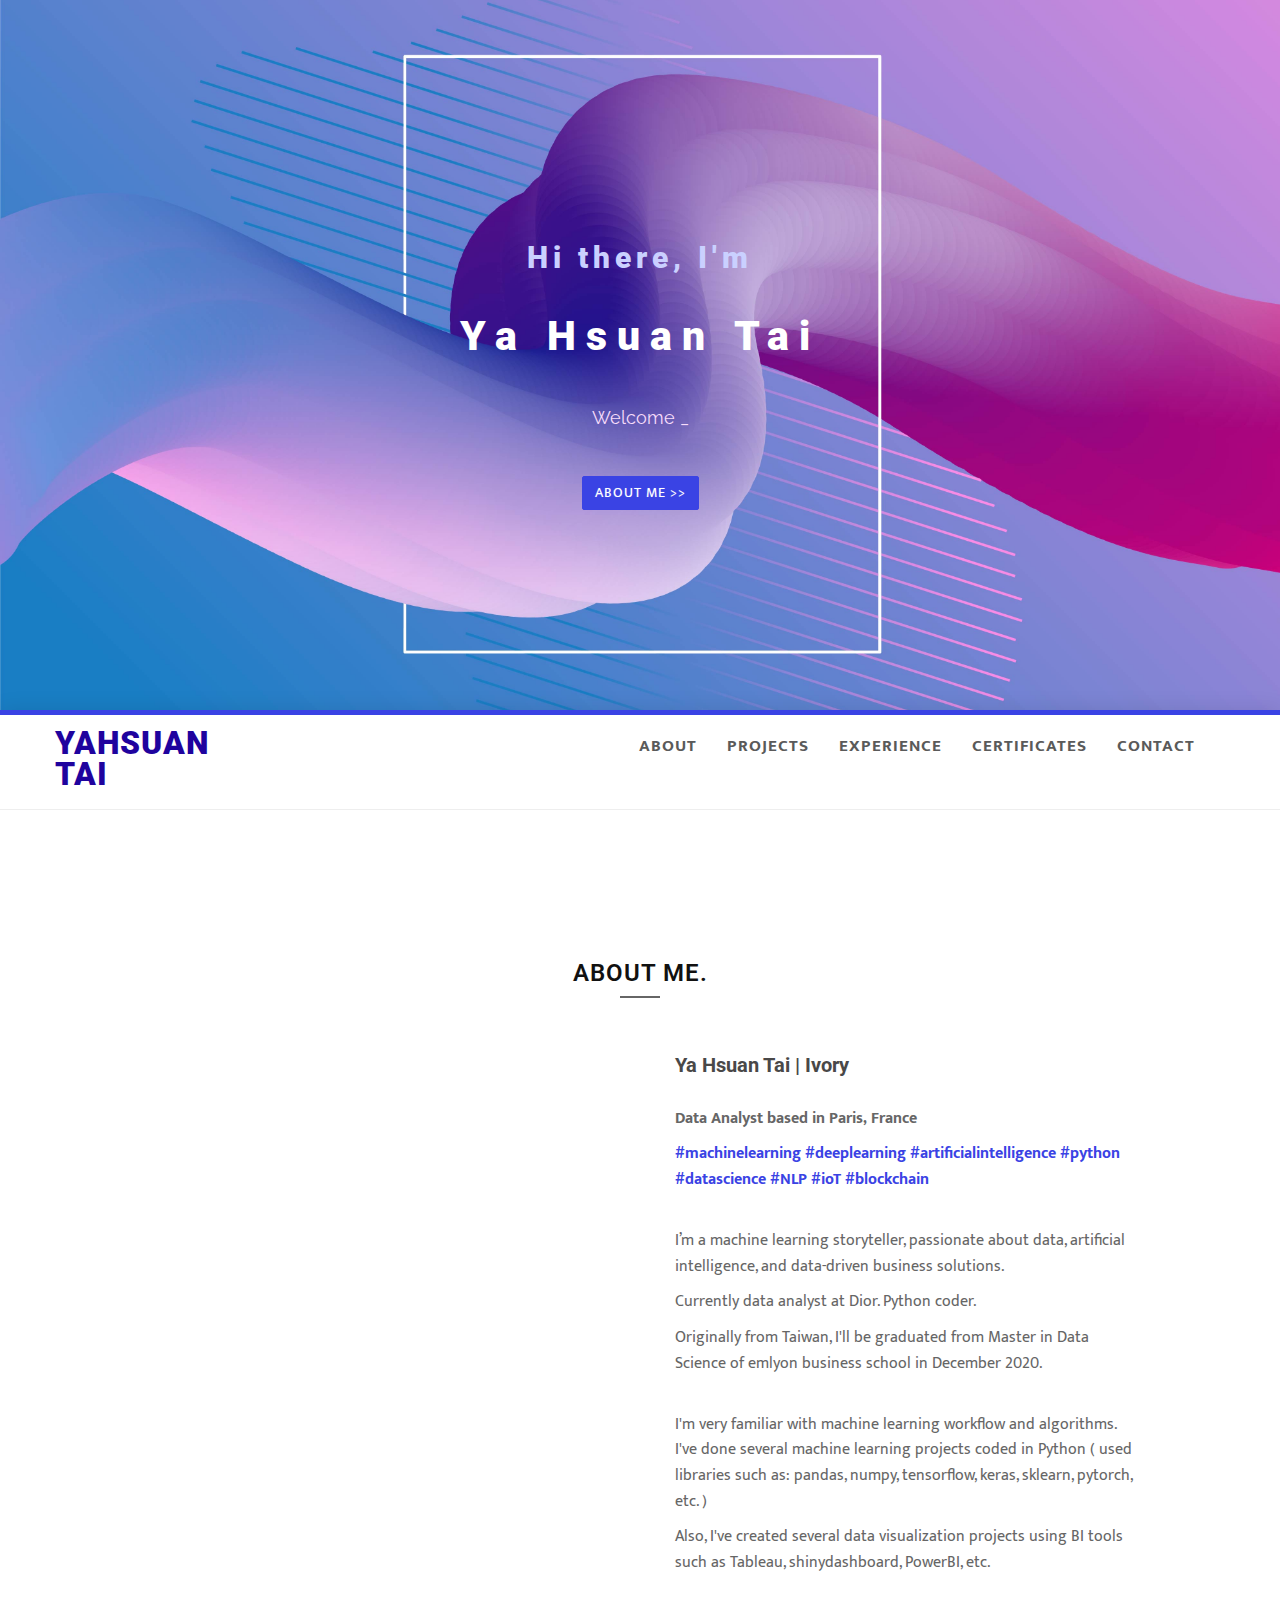
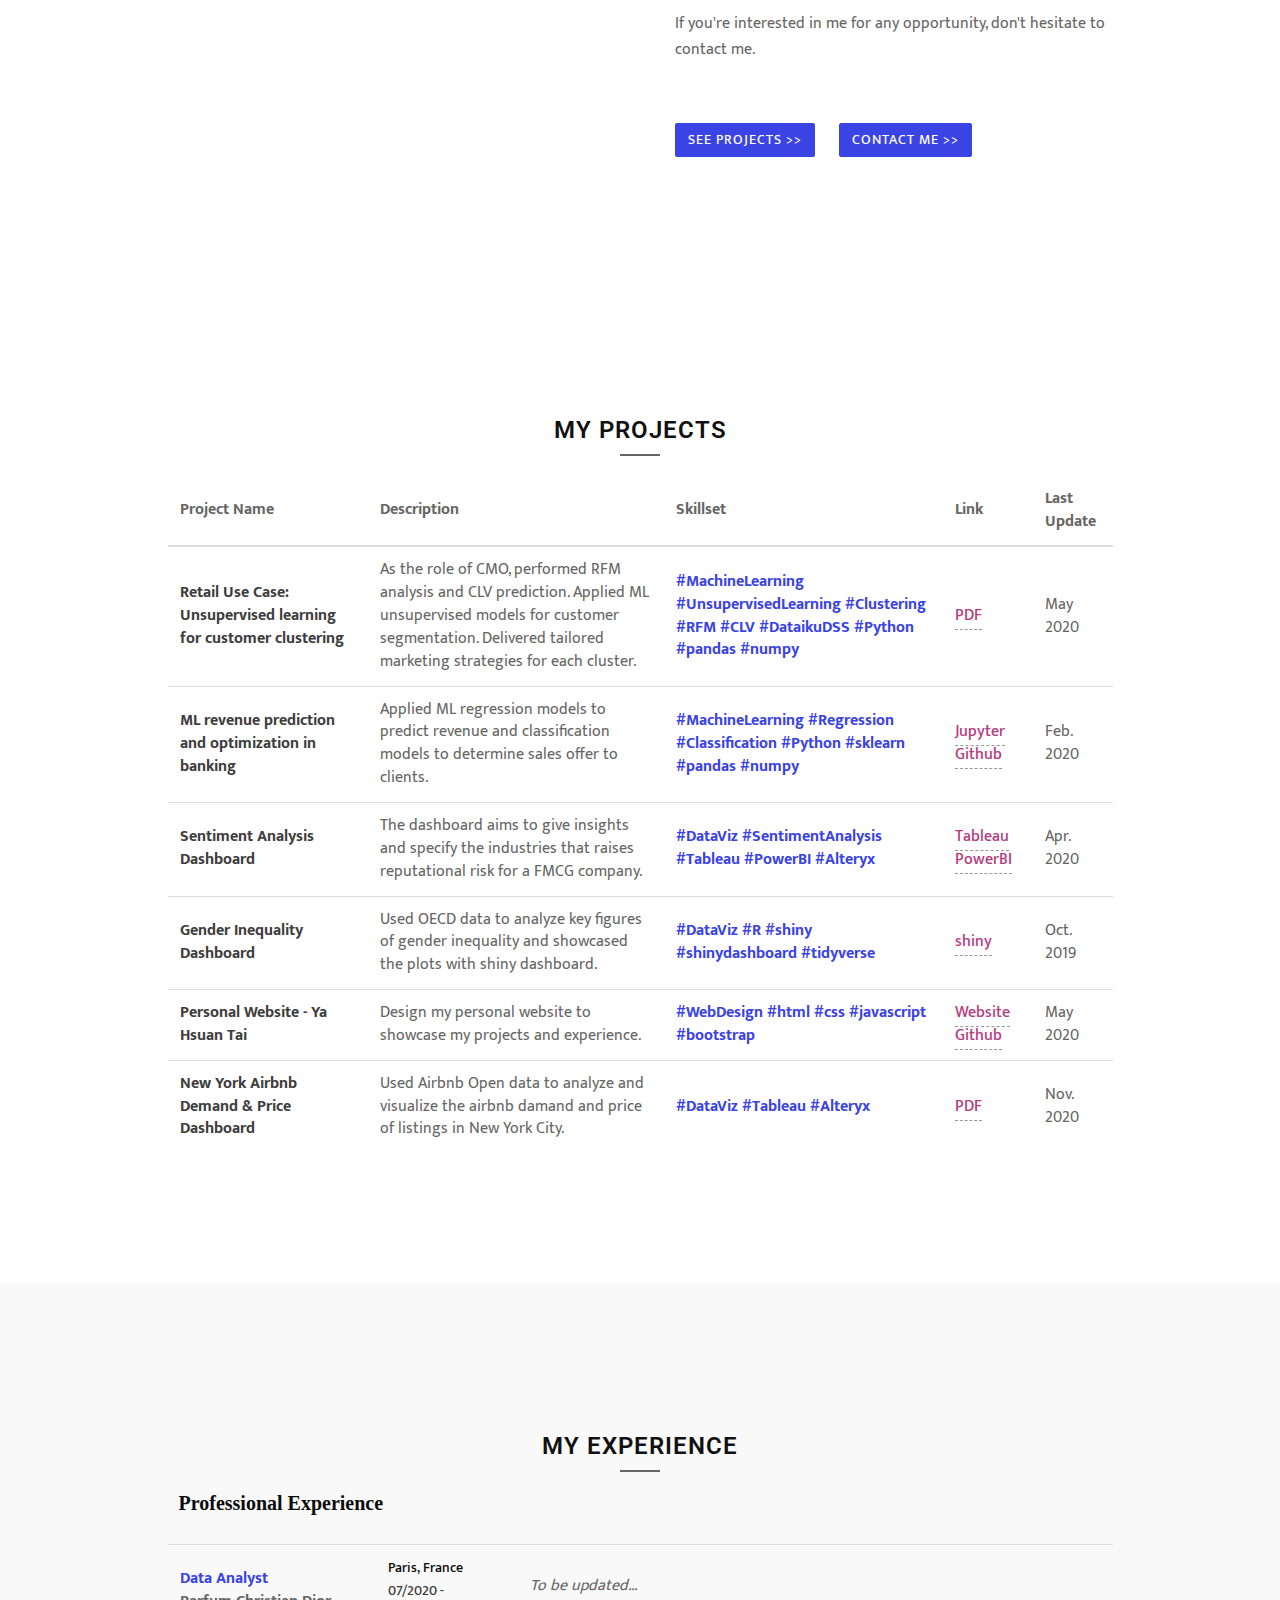
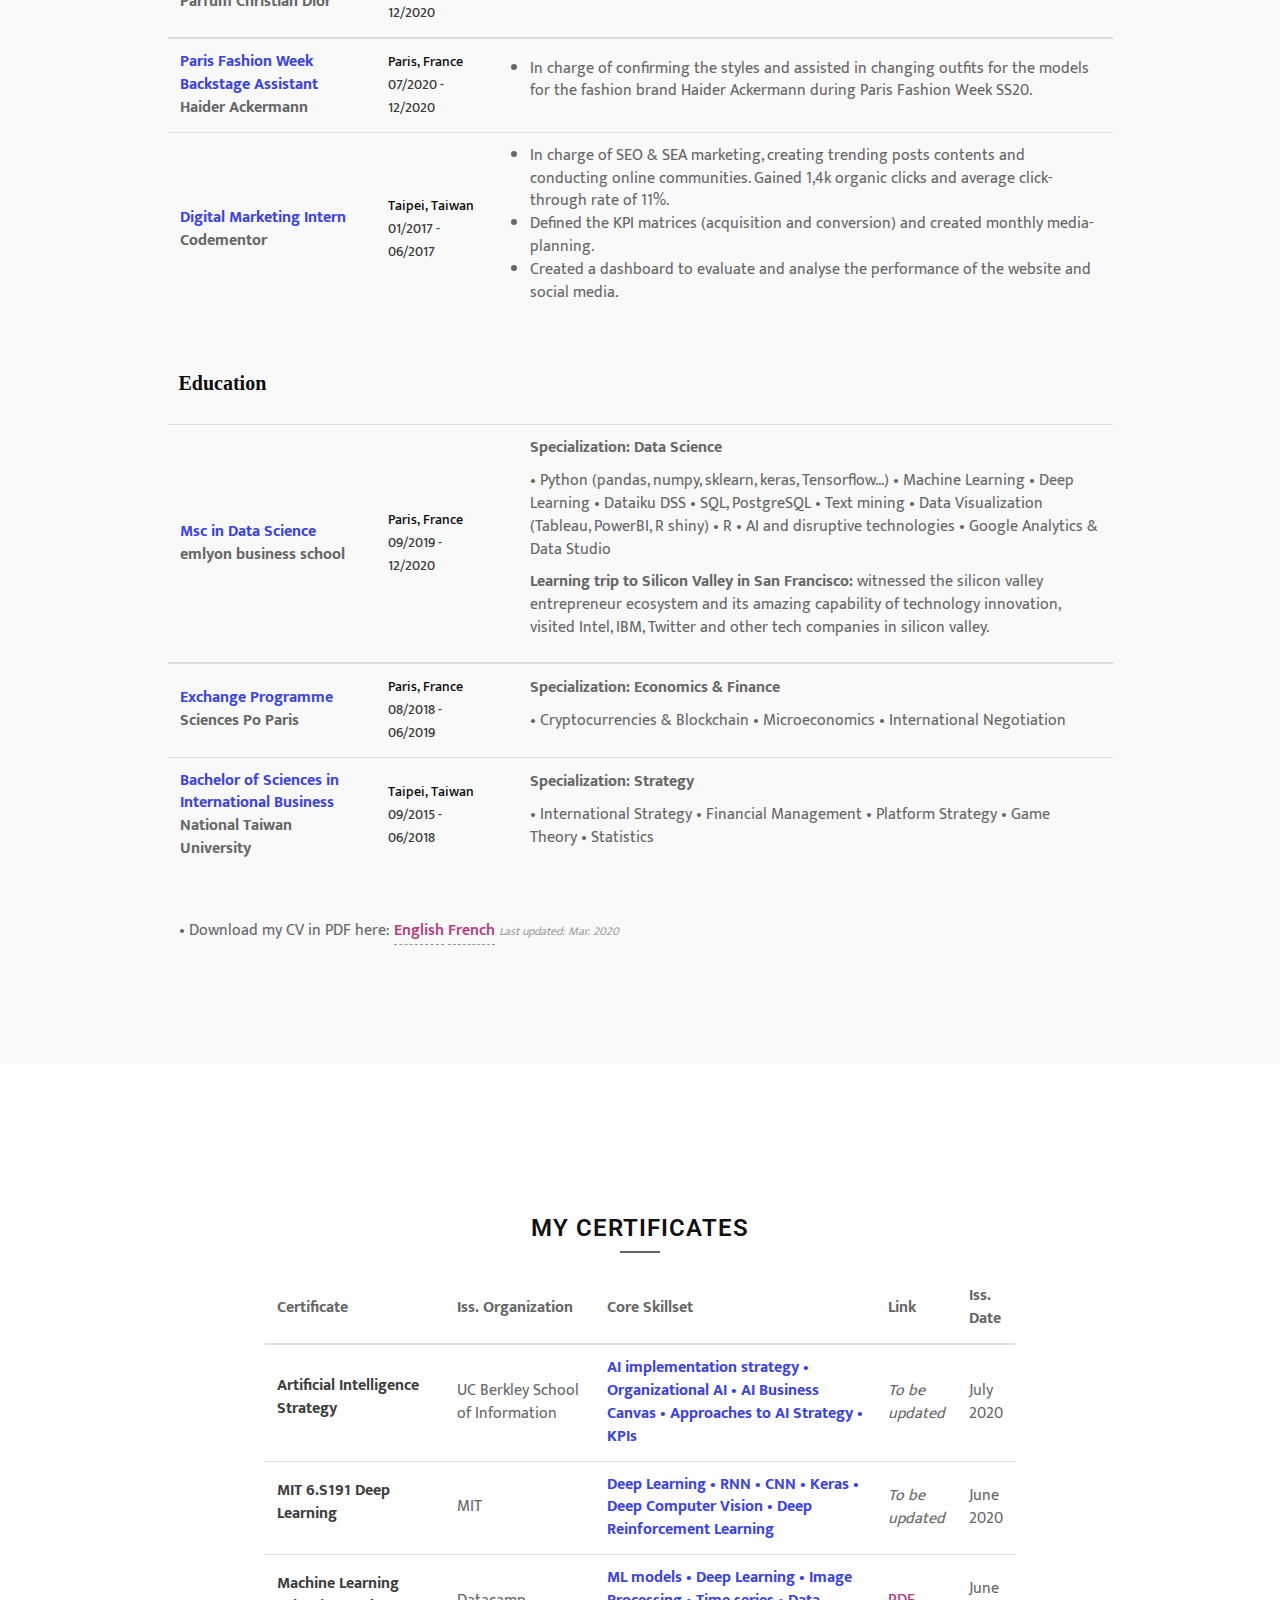
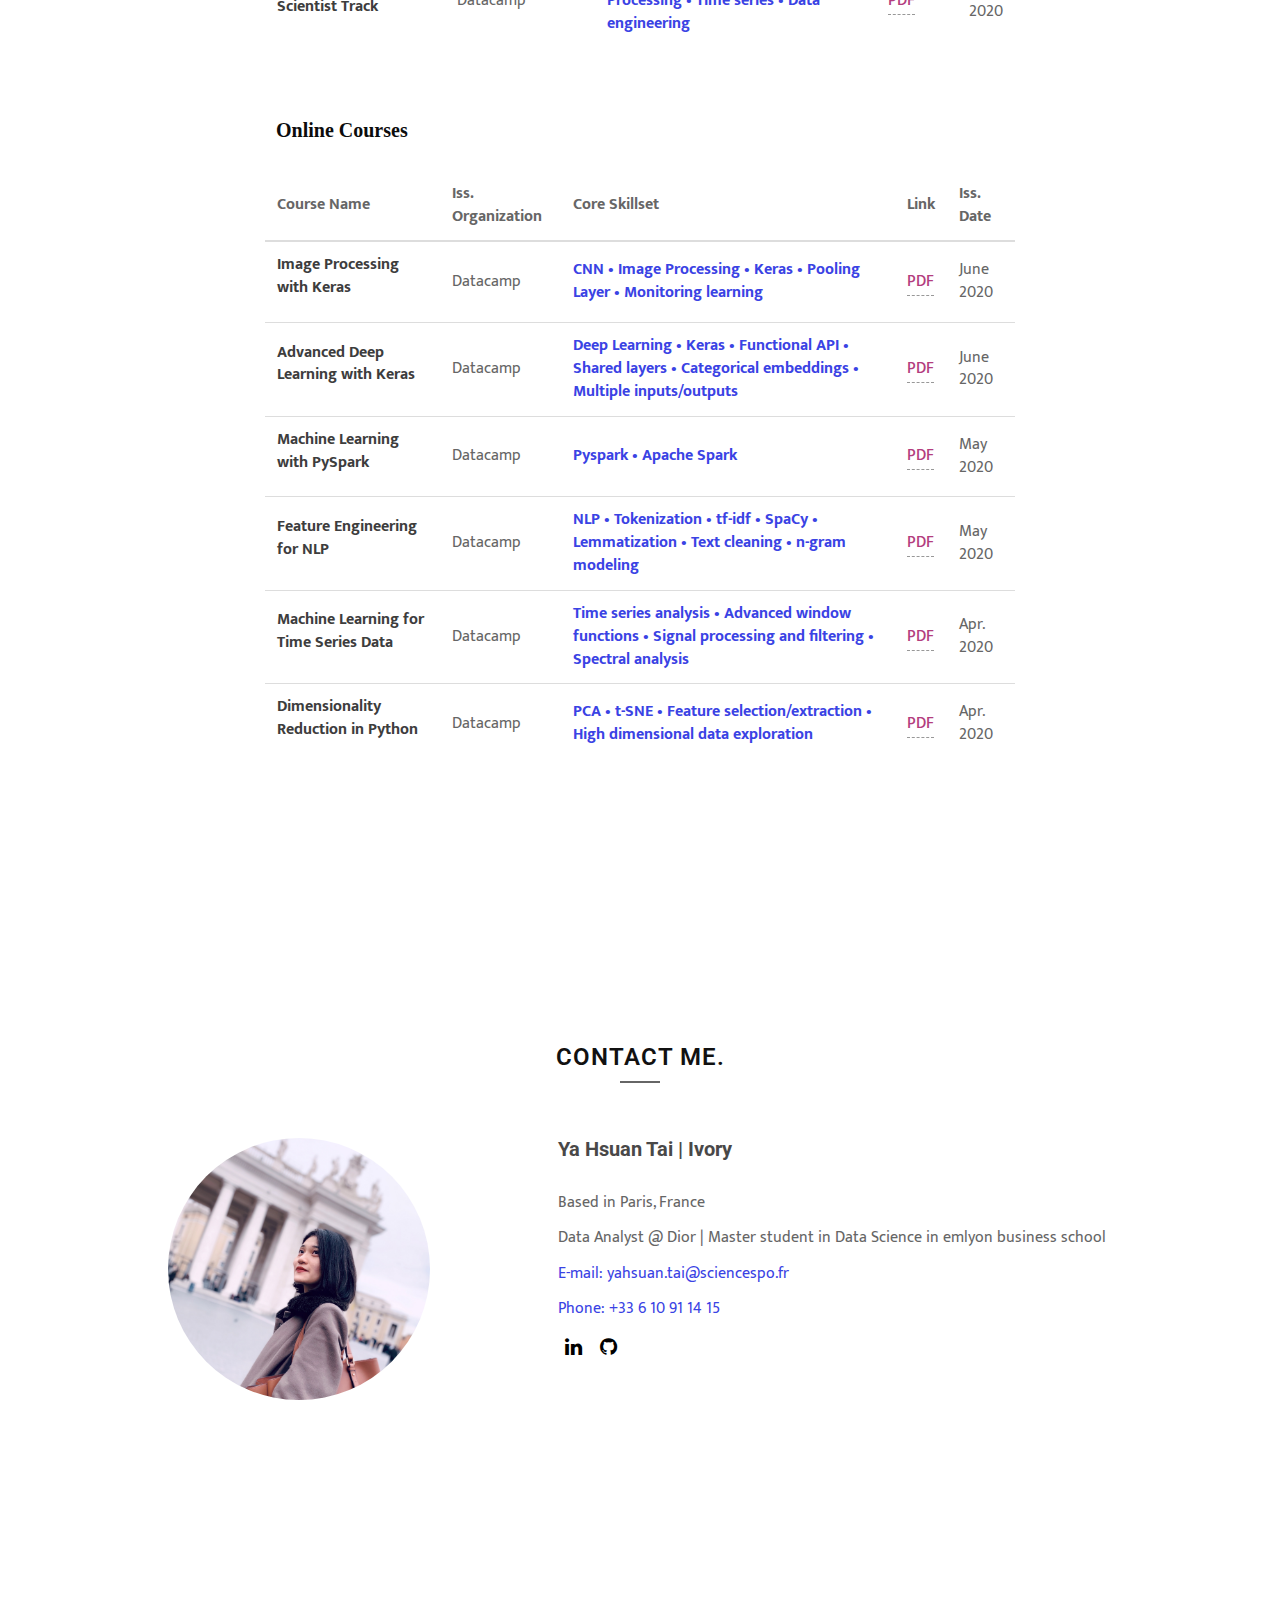
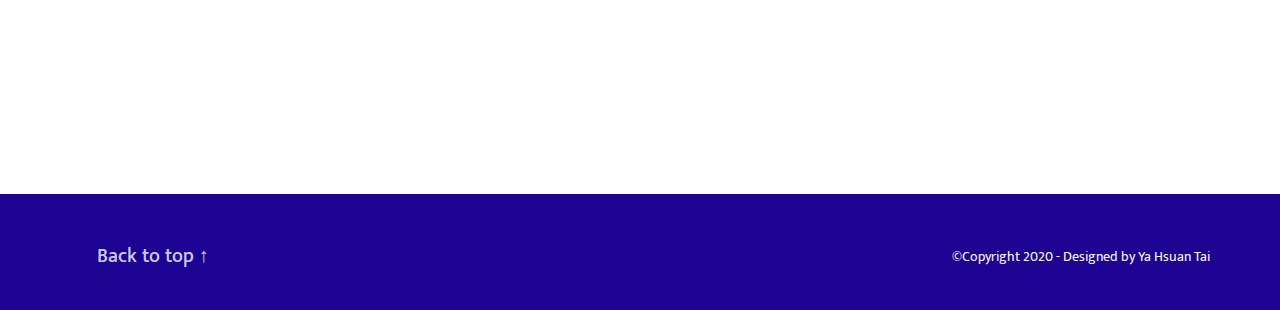
==== index.html @ 9d34110d "update ogimg, new certificate" ====
<!DOCTYPE html>
<html lang="en">

<head>
  <meta charset="utf-8">
  <meta name="viewport" content="width=device-width, initial-scale=1.0">
  <meta name="description" content="">
  <meta name="author" content="">
  <meta property="og:image" content="img/og-img.png">

  <title>Ya Hsuan Tai</title>
	
  <!-- css -->
  <link rel="stylesheet" type="text/css" href="https://fonts.googleapis.com/css?family=Raleway" />
  <link rel="stylesheet" href="https://maxcdn.bootstrapcdn.com/bootstrap/3.2.0/css/bootstrap.min.css">
  <link rel="stylesheet" href="https://cdnjs.cloudflare.com/ajax/libs/font-awesome/4.6.3/css/font-awesome.css">
  <link href="font-awesome/css/font-awesome.min.css" rel="stylesheet" type="text/css" />
  <link href="css/nivo-lightbox.css" rel="stylesheet" />
  <link href="css/nivo-lightbox-theme/default/default.css" rel="stylesheet" type="text/css" />
  <link href="css/animations.css" rel="stylesheet" />
  <link href="css/style.css" rel="stylesheet">
  <link href="color/default.css" rel="stylesheet">
</head>

<!-- Home -->
<body id="page-top" data-spy="scroll" data-target=".navbar-custom">
	
  <section class="hero" id="intro">
    <div class="container">
      <div class="row">
        <div class="col-md-12 text-right navicon">
          <a id="nav-toggle" class="nav_slide_button" href="#"><span></span></a>
        </div>
      </div>
      <div class="row">
        <div class="col-md-8 col-md-offset-2 text-center inner">
          <h2>Hi there, I'm</h2>
          <h1>Ya Hsuan Tai</h1>
          <p><br></p>
          <p><span id="typer"></span>_</p>
        <!-- <p>Department of Information Management</p> -->
          <!-- <p>National Taiwan University</p>	-->
          <p><br></p>
          <a href="#about" class="btn btn-skin btn-scroll">About me >> </a>	
        </div>
      </div>
    </div>
  </section>
  <!-- Home -->
	
  <!-- Navigation -->
  <div id="navigation">
    <nav class="navbar navbar-custom" role="navigation">
      <div class="container">
        <div class="row">
          <div class="col-md-2" style="padding-left: 0;">
            <div class="site-logo">
              <p>
                <a href="#" class="brand">Yahsuan Tai</a>
              </p>
            </div>
          </div>	
          <div class="col-md-10" style="">
                     
            <!-- Brand and toggle get grouped for better mobile display -->
            <div class="navbar-header">
              <button type="button" class="navbar-toggle" data-toggle="collapse" data-target="#menu" >
                <i class="fa fa-bars"></i>
              </button>
            </div>
          
            <!-- Collect the nav links, forms, and other content for toggling -->
            <div class="collapse navbar-collapse" id="menu">
              <ul class="nav navbar-nav navbar-right">
                <li class="active"><a href="#about">About</a></li>
                <li><a href="#project">Projects</a></li>
                <li><a href="#experience">Experience</a></li>
                <li><a href="#certificates">Certificates</a></li>
                <li><a href="#contact">Contact</a></li>
              </ul>
            </div>
            <!-- /.Navbar-collapse -->
       
          </div>
        </div>
      </div>
      <!-- /.container -->
    </nav>
  </div> 
  <!-- /Navigation -->  

  <!-- Section: about -->
  <section id="about" class="home-section color-dark bg-white">
    <div class="container marginbot-20">
      <div class="row">
        <div class="col-lg-8 col-lg-offset-2">
          <div class="animatedParent">
            <div class="section-heading text-center">
              <h2 class="h-bold">About Me.</h2>
              <div class="divider-header"></div>
            </div>
          </div>
        </div>
      </div>
    </div>

    <div class="container">	
      <div class="row">	
        <div class="col-md-6 animatedParent">
          <img src="img/me.jpg" alt=""  class='img-responsive pull-right mr-2 d-block' id='img-me'>
        </div>
        <div class="col-md-5 animatedParent text-left" id='txt-my-pic'>
            <br>
            <h6 id=my-name>Ya Hsuan Tai     |     Ivory</h6>
            <p><strong>Data Analyst based in Paris, France</strong></p>
            <p id=tag>#machinelearning #deeplearning #artificialintelligence #python #datascience #NLP #ioT #blockchain</p>
            <br>
            <p>I’m a machine learning storyteller, passionate about data, artificial intelligence, and data-driven business solutions.</p>
            <p>Currently data analyst at Dior. Python coder.</p>
            <p>Originally from Taiwan, I'll be graduated from Master in Data Science of emlyon business school in December 2020.</p>
            <br>
            <p>I'm very familiar with machine learning workflow and algorithms. I've done several machine learning projects coded in Python ( used libraries such as: pandas, numpy, tensorflow, keras, sklearn, pytorch, etc. )</p>
            <p>Also, I've created several data visualization projects using BI tools such as Tableau, shinydashboard, PowerBI, etc.</p>
            <br>
            <p>If you're interested in me for any opportunity, don't hesitate to contact me.</p>
            <br>
            <br>
            <a href="#project" class="btn btn-skin btn-scroll" id='btn-about-me'>See projects >> </a>
            <a href="#contact" class="btn btn-skin btn-scroll" id='btn-about-me'>Contact me >> </a>

        </div>
        
        
      </div>
    </div>		
  </div>
  </section>
  <!-- /Section: about -->


  <!-- Section: project -->
  <section id="project" class="home-section color-dark bg-white">
    <div class="container marginbot-10">
      <div class="row">
        <div class="col-lg-8 col-lg-offset-2">
          <div class="animatedParent">
            <div class="section-heading text-center ">
              <h2 class="h-bold">My Projects</h2>
              <div class="divider-header"></div>
            </div>
          </div>
        </div>
      </div>
    </div>
    <div class="container">
      <div class="row">
        <div class="col-lg-10 col-lg-offset-1">
          <table class="table table-hover">
            <thead>
              <tr>
                <th>Project Name</th>
                <th>Description</th>
                <th>Skillset</th>
                <th>Link</th>
                <th>Last Update</th>

              </tr>
            </thead>
            <tbody>
              <tr>
               <td style="width:200px"><a class=project-name href="documents/Walton use case.pdf" target="_blank">Retail Use Case: Unsupervised learning for customer clustering</a></td>
            
                <td>As the role of CMO, performed RFM analysis and CLV prediction. Applied ML unsupervised models for customer segmentation. Delivered tailored marketing strategies for each cluster.
                </td>
            
                <td id=tag>#MachineLearning #UnsupervisedLearning #Clustering #RFM #CLV #DataikuDSS #Python #pandas #numpy</td>
                <td>
                  <a class='project-link underline-dashed' href="documents/Walton use case.pdf" target="_blank">PDF</a>
                </td>
                <td>May 2020</td>
              </tr>
              <tr>
                <td><a class=project-name href="https://ivorydaae.github.io/ML_Banking/#index" target="_blank">ML revenue prediction and optimization in banking</a></td>
                
                <td>Applied ML regression models to predict revenue and classification models to determine sales offer to clients.</td>
                
                <td id=tag>#MachineLearning #Regression #Classification #Python #sklearn #pandas #numpy </td>
                <td>
                  <a class='project-link underline-dashed' href="https://ivorydaae.github.io/ML_Banking/#index" target="_blank">Jupyter</a>
                  <a class='project-link underline-dashed' href="https://github.com/ivorydaae/ML_Banking" target="_blank">Github</a>
                </td>
                <td>Feb. 2020</td>
              </tr>
              <tr>
                <td><a class=project-name href="https://public.tableau.com/profile/ivdaae#!/vizhome/SentimentAnalysisDashboard_15879783726850/DashboardIndustryAnalysis" target="_blank">Sentiment Analysis Dashboard</a></td>
                
                <td>The dashboard aims to give insights and specify the industries that raises reputational risk for a FMCG company.</td>
                
                <td id=tag>#DataViz #SentimentAnalysis #Tableau #PowerBI #Alteryx </td>
                <td>
                  <a class='project-link underline-dashed'
                    href="https://public.tableau.com/profile/ivdaae#!/vizhome/SentimentAnalysisDashboard_15879783726850/DashboardIndustryAnalysis" target="_blank">Tableau</a>
                  <a class='project-link underline-dashed' href="documents/Unilever-Sentiment-Analysis-Dashboard.pdf" target="_blank">PowerBI</a>
                </td>
                <td>Apr. 2020</td>
              </tr>
              <tr>
                <td><a class=project-name href="https://ivdaae.shinyapps.io/Gender_Inequality_Dashboard/" target="_blank">
                    Gender Inequality Dashboard</a></td>
                
                <td>Used OECD data to analyze key figures of gender inequality and showcased the plots with shiny dashboard.</td>
                
                <td id=tag>#DataViz #R #shiny #shinydashboard #tidyverse </td>
                <td><a class='project-link underline-dashed' target="_blank"
                    href="https://ivdaae.shinyapps.io/Gender_Inequality_Dashboard/">shiny</a>
                </td>
                <td>Oct. 2019</td>
              </tr>
              <tr>
                <td><a class='project-name' href="https://ivorydaae.github.io/yahsuan-tai/index.html">Personal Website - Ya Hsuan Tai</a></td>
                
                <td>Design my personal website to showcase my projects and experience.</td>
                
                <td id='tag'>#WebDesign #html #css #javascript #bootstrap</td>
                <td>
                  <a class='project-link underline-dashed' href="https://ivorydaae.github.io/yahsuan-tai/index.html">Website</a>
                  <a class='project-link underline-dashed' href="https://github.com/ivorydaae/yahsuan-tai" target="_blank">Github</a>
                </td>
                <td>May 2020</td>
              </tr>
              <tr>
                <td><a class= "project-name"
                    href="https://ivorydaae.github.io/Airbnb_NY/#index" target="_blank">New York Airbnb Demand & Price Dashboard</a></td>
                
                <td>Used Airbnb Open data to analyze and visualize the airbnb damand and price of listings in New York City.</td>
                
                <td id=tag>#DataViz #Tableau #Alteryx</td>
                <td>
                  <a class='project-link underline-dashed'
                    href="https://ivorydaae.github.io/Airbnb_NY/#index" target="_blank">PDF</a>
                </td>
                <td>Nov. 2020</td>
              </tr>

            </tbody>
          </table>
        </div>
      </div>
    </div>
  </section>
  <!-- /Section: project -->


  <!-- Section: experience -->
  <section id="experience" class="home-section color-dark bg-gray">
    <div class="container marginbot-10">
      <div class="row">
        <div class="col-lg-8 col-lg-offset-2">
          <div class="animatedParent">
            <div class="section-heading text-center ">
              <h2 class="h-bold">My Experience</h2>
              <div class="divider-header"></div>
            </div>
          </div>
        </div>
      </div>
    </div>

    <div class="container">	
      <div class="row">	
        
        <div class="col-lg-10 col-lg-offset-1 animatedParent">
          <!-- <div class="table"> -->
          <h6 id='experience-title'>Professional Experience</h6>
          <table class="table table-condensed table-hover">
            <tr>
              <th class="col-md-2">
                <b class='work-position'>Data Analyst</b>
                <br>
                <b class='work-company'>Parfum Christian Dior</b>
              </th>
              <th class="col-md-1" style='width:9%'> 
                <b class='work-city'>Paris, France</b>
                <br>
                <b class='work-date'>07/2020 - 12/2020</b>
              </th>
              <td class="col-md-6">
                <ul>
                  <p><i> To be updated...</i></p>
                </ul>
              </td>
            </tr>
            <tbody>
              <tr>
                <td>
                  <b class='work-position'>Paris Fashion Week Backstage Assistant</b>
                  <br>
                  <b class='work-company'>Haider Ackermann</b>
                </td>
                <td>
                  <b class='work-city'>Paris, France</b>
                  <br>
                  <b class='work-date'>07/2020 - 12/2020</b>
                </td>
                <td>
                  <ul>
                    <li>In charge of confirming the styles and assisted in changing outfits for the models for the fashion brand Haider
                    Ackermann during Paris Fashion Week SS20.</li>
                  </ul>
                </td>
              </tr>
              <tr>
                <td>
                  <b class='work-position'>Digital Marketing Intern</b>
                  <br>
                  <b class='work-company'>Codementor</b>
                </td>
                <td>
                  <b class='work-city'>Taipei, Taiwan</b>
                  <br>
                  <b class='work-date'>01/2017 - 06/2017</b>
                </td>
                <td>
                  <ul id='education'>
                    <li>In charge of SEO & SEA marketing, creating trending posts contents and conducting online communities. Gained 1,4k
                    organic clicks and average click-through rate of 11%.
                    </li>
                    <li>
                      Defined the KPI matrices (acquisition and conversion) and created monthly media-planning.
                    </li>
                    <li>
                      Created a dashboard to evaluate and analyse the performance of the website and social media.
                    </li>
                  </ul>
                </td>
              </tr>
            </tbody>
          </table>	
          <br>
          <h6 id='experience-title'>Education</h6>
          <table class="table table-condensed table-hover">
            <tr>
              <th class="col-md-2">
                <b class='work-position'>Msc in Data Science</b>
                <br>
                <b class='work-company'>emlyon business school</b>
              </th>
              <th class="col-md-1" style='width:9%' >
                <b class='work-city'>Paris, France</b>
                <br>
                <b class='work-date'>09/2019 - 12/2020</b>
              </th>
              <td class="col-md-6">
                <ul>
                  <p><b>Specialization: Data Science</b></p>
                  <p> • Python (pandas, numpy, sklearn, keras, Tensorflow...) • Machine Learning • Deep Learning • Dataiku DSS • SQL, PostgreSQL • Text mining • Data Visualization (Tableau, PowerBI, R shiny) • R • AI and disruptive technologies • Google Analytics & Data
                  Studio</p>
                  <p><b>Learning trip to Silicon Valley in San Francisco: </b>witnessed the silicon valley entrepreneur ecosystem and its amazing
                  capability of technology innovation, visited Intel, IBM, Twitter and other tech companies in silicon valley.</p>
                </ul>
              </td>
            </tr>
            <tbody>
              <tr>
                <td>
                  <b class='work-position'>Exchange Programme</b>
                  <br>
                  <b class='work-company'>Sciences Po Paris</b>
                </td>
                <td>
                  <b class='work-city'>Paris, France</b>
                  <br>
                  <b class='work-date'>08/2018 - 06/2019</b>
                </td>
                <td>
                  <ul>
                    <p><b>Specialization: Economics & Finance</b></p>
                    <p>• Cryptocurrencies & Blockchain • Microeconomics • International Negotiation
</p>
                  </ul>
                </td>
              </tr>
              <tr>
                <td>
                  <b class='work-position'>Bachelor of Sciences in International Business</b>
                  <br>
                  <b class='work-company'>National Taiwan University</b>
                </td>
                <td>
                  <b class='work-city'>Taipei, Taiwan</b>
                  <br>
                  <b class='work-date'>09/2015 - 06/2018</b>
                </td>
                <td>
                  <ul>
                    <p><b>Specialization: Strategy</b></p>
                    <p>
                      • International Strategy • Financial Management • Platform Strategy • Game Theory • Statistics
                    </p>
                  </ul>
                </td>
              </tr>
            </tbody>
          </table>
          <br>
          <p id='cv-download'> • Download my CV in PDF here: <a href="documents/CV_TAI-en-s.pdf" class='underline-dashed' target="_blank" id='cv-download-link'>English</a> <a href="documents/CV_TAI-fr-s.pdf" class='underline-dashed' target="_blank" id='cv-download-link'>French</a> <small><i id="cv-update-date">    Last updated: Mar. 2020</i></small></p>
        </div>
      </div>      
    </div>
  </section>
  <!-- /Section: experience -->

<!-- Section: certificates -->
<section id="certificates" class="home-section color-dark bg-white">
  <div class="container marginbot-10">
    <div class="row">
      <div class="col-lg-8 col-lg-offset-2">
        <div class="animatedParent">
          <div class="section-heading text-center ">
            <h2 class="h-bold">My Certificates</h2>
            <div class="divider-header"></div>
          </div>
        </div>
      </div>
    </div>
  </div>
  <div class="container">
    <div class="row">
      <div class="col-lg-8 col-lg-offset-2">
        <table class="table table-hover">
          <thead>
            <tr>
              <th>Certificate</th>
              <th>Iss. Organization</th>
              <th>Core Skillset</th>
              <th>Link</th>
              <th>Iss. Date</th>

            </tr>
          </thead>
          <tbody>
            <tr>
              <td style="width:190px"> <p class='project-name'>Artificial Intelligence Strategy</p></td>
              <td style="width:155px">UC Berkley School of Information</td>
              <td id=tag style="width:300px">AI implementation strategy • Organizational AI • AI Business Canvas • Approaches to AI Strategy • KPIs 
              </td>
              <td><i>To be updated</i></td>
              <td>July 2020</td>
            </tr>
            <tr>
              <td>
                <p class='project-name'>MIT 6.S191 Deep Learning</p>
              </td>
              <td>MIT</td>
              <td id=tag>Deep Learning • RNN • CNN • Keras • Deep Computer Vision • Deep Reinforcement Learning
              </td>
              <td><i>To be updated</i></td>
              <td>June 2020</td>
            </tr>
            <tr>
              <td><p class='project-name'>Machine Learning Scientist Track</p></td>
              <td>Datacamp</td>
              <td id=tag>ML models • Deep Learning • Image Processing • Time series • Data engineering
              </td>
              <td><a class='project-link underline-dashed' href="documents/ml-scientist-certificate.pdf" target="_blank">PDF</a></td>
              <td>June 2020</td>
            </tr>
          </tbody>
        </table>
      </div>
    </div>
  </div>
           
  <div class="container">
     <div class="row">
      <div class="col-lg-8 col-lg-offset-2">
        <br>
        <br>
        <h6 id='experience-title'>Online Courses</h6>
        <table class="table table-hover">
          <thead>
            <tr>
              <th>Course Name</th>
              <th>Iss. Organization</th>
              <th>Core Skillset</th>
              <th>Link</th>
              <th>Iss. Date</th>

            </tr>
          </thead>
          <tbody>
            <tr>
              <td>
                <p class='project-name' href="">Image Processing with Keras</p>
              </td>
              <td>Datacamp</td>
              <td id=tag>CNN • Image Processing • Keras • Pooling Layer • Monitoring learning
              </td>
              <td><a class='project-link underline-dashed' href="documents/img-certificate.pdf" target="_blank">PDF</a></td>
              <td>June 2020</td>
            </tr>
            <tr>
              <td><p class='project-name' href="">Advanced Deep Learning with Keras</p></td>
              <td>Datacamp</td>
              <td id=tag>Deep Learning • Keras • Functional API • Shared layers • Categorical embeddings • Multiple inputs/outputs
              </td>
              <td><a class='project-link underline-dashed' href="documents/keras-certificate.pdf"
                target="_blank">PDF</a></td>
              <td>June 2020</td>
            </tr>
            <tr>
              <td><p class='project-name' href="">Machine Learning with PySpark</p></td>
              <td>Datacamp</td> 
              <td id=tag>Pyspark • Apache Spark 
              </td>
              <td><a class='project-link underline-dashed' href="documents/pyspark-certificate.pdf"
                target="_blank">PDF</a></td>
              <td>May 2020</td>
            </tr>
            <tr>
              <td><p class='project-name' href="">Feature Engineering for NLP</p></td>
              <td>Datacamp</td> 
              <td id=tag>NLP • Tokenization • tf-idf • SpaCy • Lemmatization • Text cleaning • n-gram modeling
             
              </td>
              <td><a class='project-link underline-dashed' href="documents/nlp-certificate.pdf"
                target="_blank">PDF</a></td>
              <td>May 2020</td>
            </tr>
            <tr>
              <td>
                <p class='project-name' href="">Machine Learning for Time Series Data</p>
              </td>
              <td>Datacamp</td>
              <td id=tag>Time series analysis • Advanced window functions • Signal processing and filtering • Spectral analysis
            
              </td>
              <td><a class='project-link underline-dashed' href="documents/time-certificate.pdf" target="_blank">PDF</a></td>
              <td>Apr. 2020</td>
            </tr>
            <tr>
              <td>
                <p class='project-name' href="">Dimensionality Reduction in Python</p>
              </td>
              <td>Datacamp</td>
              <td id=tag>PCA • t-SNE • Feature selection/extraction • High dimensional data exploration
            
              </td>
              <td><a class='project-link underline-dashed' href="documents/reduc-certificate.pdf" target="_blank">PDF</a></td>
              <td>Apr. 2020</td>
            </tr>
          </tbody>
        </table>
      </div>
    </div>
  </div>
</section>
<!-- /Section: certificates -->

  <!-- Section: contact -->
  <section id="contact" class="home-section color-dark bg-white">
    <div class="container marginbot-10">
      <div class="row">
        <div class="col-lg-8 col-lg-offset-2">
          <div class="animatedParent">
            <div class="section-heading text-center ">
              <h2 class="h-bold">Contact Me.</h2>
              <div class="divider-header"></div>
            </div>
          </div>
        </div>
      </div>
    </div>
    <div class="container">
      <div class="row" id='contact-padding'>
        <div class="col-md-3  col-md-offset-1 animatedParent">
          <img src="img/me-avatar.jpg" alt="Avatar" id='avatar' class='img-responsive'>
        </div>
        <div class="col-md-7 col-md-offset-1 animatedParent">
          <div class="text-left">
            <h6 id='my-name'>Ya Hsuan Tai | Ivory</h6>
            <p>Based in Paris, France</p>
            <p>Data Analyst @ Dior | Master student in Data Science in emlyon business school</p>
            <p class='contact-info'>E-mail: <a href="mailto:yahsuan.tai@sciencespo.fr" id='email'
                class='contact-info'>yahsuan.tai@sciencespo.fr</a></p>
            <p class='contact-info'>Phone: <a href="tel:+33610911415" id='phone' class='contact-info'>+33 6 10 91 14
                15</a></p>
  
            </ul>
            <div class="footer-social-icons">
              <ul class="social-icons">
                <li><a href="https://www.linkedin.com/in/yahsuantai/" class="social-icon"> <i
                      class="fa fa-linkedin"></i></a></li>
                <li><a href="https://github.com/ivorydaae/" class="social-icon"> <i class="fa fa-github"></i></a></li>
              </ul>
            </div>
          </div>
        </div>
      </div>
    </div>
  
    </div>
    </div>
  </section>
  <!-- /Section: contact -->

  <footer>
    <div class="container">
      <div class="row">
        <div class="col-md-2">
          <div class="footer-menu">
            <a href="#" id='back-to-top'>Back to top ↑</a>
          </div>
        </div>
        <div class="col-md-10 text-right">
          <p>&copy;Copyright 2020 - Designed by Ya Hsuan Tai</p>
        </div>
      </div>	
    </div>
  </footer>

  <!-- Core JavaScript Files -->
  <script src="js/jquery.min.js"></script>	 
  <script src="http://maxcdn.bootstrapcdn.com/bootstrap/3.2.0/js/bootstrap.min.js"></script>
  <script src="js/jquery.sticky.js"></script>
  <script src="js/jquery.easing.min.js"></script>	
  <script src="js/jquery.scrollTo.js"></script>
  <script src="js/jquery.appear.js"></script>
  <script src="js/stellar.js"></script>
  <script src="js/nivo-lightbox.min.js"></script>
  <script src="js/custom.js"></script>
  <script src="js/css3-animate-it.js"></script>
  <script src="js/typed.js"></script>
  <script>
    $(function () {
      $("#typer").typed({
        strings: ['Welcome to my personal website.', "Want to know more about me?","Click below!"],
        typeSpeed: 50,
        loop: true,
        startDelay: 100
      });
    });
  </script>


</body>

</html>
---- css/animations.css ----
/*animations*/

/******************
* Bounce in right *
*******************/


.animated { 
    -webkit-animation-duration: 1s; 
    animation-duration: 1s; 
    -webkit-animation-fill-mode: both; 
    animation-fill-mode: both; 
} 
.slow{
     -webkit-animation-duration: 1.5s; 
    animation-duration: 1.5s; 
    -webkit-animation-fill-mode: both; 
    animation-fill-mode: both; 
}
.slower{
     -webkit-animation-duration: 2s; 
    animation-duration: 2s; 
    -webkit-animation-fill-mode: both; 
    animation-fill-mode: both; 
}
.slowest{
     -webkit-animation-duration: 3s; 
    animation-duration: 3s; 
    -webkit-animation-fill-mode: both; 
    animation-fill-mode: both; 
}

.bounceInRight, .bounceInLeft, .bounceInUp, .bounceInDown{
    opacity:0;
    -webkit-transform: translateX(400px); 
    transform: translateX(400px); 
}
.fadeInRight, .fadeInLeft, .fadeInUp, .fadeInDown{
    opacity:0;
    -webkit-transform: translateX(400px); 
    transform: translateX(400px); 
}

.flipInX, .flipInY, .rotateIn, .rotateInUpLeft, .rotateInUpRight, .rotateInDownLeft, .rotateDownUpRight, .rollIn{
    opacity:0;
}

.lightSpeedInRight, .lightSpeedInLeft{
    opacity:0;
    -webkit-transform: translateX(400px); 
    transform: translateX(400px); 
}

/***********
* bounceIn *
************/
@-webkit-keyframes bounceIn { 
    0% { 
        opacity: 0; 
        -webkit-transform: scale(.3); 
    } 

    50% { 
        opacity: 1; 
        -webkit-transform: scale(1.05); 
    } 

    70% { 
        -webkit-transform: scale(.9); 
    } 

    100% { 
         -webkit-transform: scale(1); 
    } 
} 

@keyframes bounceIn { 
    0% { 
        opacity: 0; 
        transform: scale(.3); 
    } 

    50% { 
        opacity: 1; 
        transform: scale(1.05); 
    } 

    70% { 
        transform: scale(.9); 
    } 

    100% { 
        transform: scale(1); 
    } 
} 

.bounceIn.go { 
    -webkit-animation-name: bounceIn; 
    animation-name: bounceIn; 
}

/****************
* bounceInRight *
****************/

@-webkit-keyframes bounceInRight { 
    0% { 
        opacity: 0; 
        
        -webkit-transform: translateX(400px); 
    } 
    60% { 
        
        -webkit-transform: translateX(-30px); 
    } 
    80% { 
        -webkit-transform: translateX(10px); 
    } 
    100% {
    opacity: 1;
     
        -webkit-transform: translateX(0); 
    } 
} 

@keyframes bounceInRight { 
    0% { 
        opacity: 0; 
        
        transform: translateX(400px); 
    } 
    60% { 
        
        transform: translateX(-30px); 
    } 
    80% { 
        transform: translateX(10px); 
    } 
    100% {
    opacity: 1;
     
        transform: translateX(0); 
    } 
} 


.bounceInRight.go { 
    -webkit-animation-name: bounceInRight; 
    animation-name: bounceInRight; 
}

/******************
* Bounce in left *
*******************/

@-webkit-keyframes bounceInLeft { 
    0% { 
        opacity: 0; 
        
        -webkit-transform: translateX(-400px); 
    } 
    60% { 
       
        -webkit-transform: translateX(30px); 
    } 
    80% { 
        -webkit-transform: translateX(-10px); 
    } 
    100% {
        opacity: 1;
         
        -webkit-transform: translateX(0); 
    } 
} 

@keyframes bounceInLeft { 
    0% { 
        opacity: 0; 
        
        transform: translateX(-400px); 
    } 
    60% { 
       
        transform: translateX(30px); 
    } 
    80% { 
        transform: translateX(-10px); 
    } 
    100% {
        opacity: 1;
         
        transform: translateX(0); 
    } 
} 

.bounceInLeft.go { 
    -webkit-animation-name: bounceInLeft; 
    animation-name: bounceInLeft; 
}

/******************
* Bounce in up *
*******************/

@-webkit-keyframes bounceInUp { 
    0% { 
        opacity: 0; 
        
        -webkit-transform: translateY(400px); 
    } 
    60% { 
       
        -webkit-transform: translateY(-30px); 
    } 
    80% { 
        -webkit-transform: translateY(10px); 
    } 
    100% {
        opacity: 1;
         
        -webkit-transform: translateY(0); 
    } 
} 

@keyframes bounceInUp { 
    0% { 
        opacity: 0; 
        
        transform: translateY(400px); 
    } 
    60% { 
       
        transform: translateY(-30px); 
    } 
    80% { 
        transform: translateY(10px); 
    } 
    100% {
        opacity: 1;
         
        transform: translateY(0); 
    } 
} 

.bounceInUp.go { 
    -webkit-animation-name: bounceInUp; 
    animation-name: bounceInUp; 
}


/******************
* Bounce in down *
*******************/

@-webkit-keyframes bounceInDown { 
    0% { 
        opacity: 0; 
        
        -webkit-transform: translateY(-400px); 
    } 
    60% { 
       
        -webkit-transform: translateY(30px); 
    } 
    80% { 
        -webkit-transform: translateY(-10px); 
    } 
    100% {
        opacity: 1;
         
        -webkit-transform: translateY(0); 
    } 
} 

@keyframes bounceInDown { 
    0% { 
        opacity: 0; 
        
        transform: translateY(-400px); 
    } 
    60% { 
       
        transform: translateY(30px); 
    } 
    80% { 
        transform: translateY(-10px); 
    } 
    100% {
        opacity: 1;
         
        transform: translateY(0); 
    } 
} 

.bounceInDown.go { 
    -webkit-animation-name: bounceInDown; 
    animation-name: bounceInDown; 
}


/**********
* Fade In *
**********/ 
@-webkit-keyframes fadeIn { 
    0% {opacity: 0;} 
    100% {opacity: 1;
        display:block;} 
} 
@keyframes fadeIn { 
    0% {opacity: 0;} 
    100% {opacity: 1;
        display:block;} 
}
.fadeIn{
    opacity:0;
}
.fadeIn.go { 
    -webkit-animation-name: fadeIn; 
    animation-name: fadeIn; 
}

/**********
* Grow in *
***********/

@-webkit-keyframes growIn { 
    0% { 
        -webkit-transform: scale(0.2); 
        opacity:0;
    } 
    50% { 
        -webkit-transform: scale(1.2); 
        
    } 
    100% { 
        -webkit-transform: scale(1); 
        opacity:1;
    } 
} 
@keyframes growIn { 
    0% { 
        transform: scale(0.2); 
        opacity:0;
    } 
    50% { 
        transform: scale(1.2); 
        
    } 
    100% { 
        transform: scale(1); 
        opacity:1;
    } 
} 
.growIn { 

    -webkit-transform: scale(0.2);
    transform: scale(0.2);
    opacity:0;
}
.growIn.go{
    -webkit-animation-name: growIn; 
    animation-name: growIn; 
}

/********
* Shake *
********/
@-webkit-keyframes shake { 
    0%, 100% {-webkit-transform: translateX(0);} 
    10%, 30%, 50%, 70%, 90% {-webkit-transform: translateX(-10px);} 
    20%, 40%, 60%, 80% {-webkit-transform: translateX(10px);} 
} 
@keyframes shake { 
    0%, 100% {transform: translateX(0);} 
    10%, 30%, 50%, 70%, 90% {transform: translateX(-10px);} 
    20%, 40%, 60%, 80% {transform: translateX(10px);} 
} 
.shake.go { 
    -webkit-animation-name: shake; 
    animation-name: shake; 
}

/********
* ShakeUp *
********/
@-webkit-keyframes shakeUp { 
    0%, 100% {-webkit-transform: translateX(0);} 
    10%, 30%, 50%, 70%, 90% {-webkit-transform: translateY(-10px);} 
    20%, 40%, 60%, 80% {-webkit-transform: translateY(10px);} 
} 
@keyframes shakeUp { 
    0%, 100% {transform: translateY(0);} 
    10%, 30%, 50%, 70%, 90% {transform: translateY(-10px);} 
    20%, 40%, 60%, 80% {transform: translateY(10px);} 
} 
.shakeUp.go { 
    -webkit-animation-name: shakeUp; 
    animation-name: shakeUp; 
}

/*************
* FadeInLeft *
*************/

@-webkit-keyframes fadeInLeft { 
    0% { 
        opacity: 0; 
        -webkit-transform: translateX(-400px); 
    } 
    50%{
       opacity: 0.3; 
    }
    100% { 
        opacity: 1; 
        -webkit-transform: translateX(0); 
    } 
} 
@keyframes fadeInLeft { 
    0% { 
        opacity: 0; 
        transform: translateX(-400px); 
    } 
    50%{
       opacity: 0.3; 
    }
    100% { 
        opacity: 1; 
        transform: translateX(0); 
    } 
} 
.fadeInLeft{ 
    opacity: 0; 
    -webkit-transform: translateX(-400px); 
    transform: translateX(-400px);
}
.fadeInLeft.go { 
    -webkit-animation-name: fadeInLeft; 
    animation-name: fadeInLeft; 
}


/*************
* FadeInRight *
*************/

@-webkit-keyframes fadeInRight { 
    0% { 
        opacity: 0; 
        -webkit-transform: translateX(400px); 
    } 
    50%{
       opacity: 0.3; 
    }
    100% { 
        opacity: 1; 
        -webkit-transform: translateX(0); 
    } 
} 
@keyframes fadeInRight { 
    0% { 
        opacity: 0; 
        transform: translateX(400px); 
    } 
    50%{
       opacity: 0.3; 
    }
    100% { 
        opacity: 1; 
        transform: translateX(0); 
    } 
} 
.fadeInRight{ 
    opacity: 0; 
    -webkit-transform: translateX(400px); 
    transform: translateX(400px);
}
.fadeInRight.go { 
    -webkit-animation-name: fadeInRight; 
    animation-name: fadeInRight; 
}

/*************
* FadeInUp *
*************/

@-webkit-keyframes fadeInUp { 
    0% { 
        opacity: 0; 
        -webkit-transform: translateY(400px); 
    } 
    50%{
       opacity: 0.3; 
    }
    100% { 
        opacity: 1; 
        -webkit-transform: translateY(0); 
    } 
} 
@keyframes fadeInUp { 
    0% { 
        opacity: 0; 
        transform: translateY(400px); 
    } 
    50%{
       opacity: 0.3; 
    }
    100% { 
        opacity: 1; 
        transform: translateY(0); 
    } 
} 
.fadeInUp{ 
    opacity: 0; 
    -webkit-transform: translateY(400px); 
    transform: translateY(400px);
}
.fadeInUp.go { 
    -webkit-animation-name: fadeInUp; 
    animation-name: fadeInUp; 
}

/*************
* FadeInDown *
*************/

@-webkit-keyframes fadeInDown { 
    0% { 
        opacity: 0; 
        -webkit-transform: translateY(-400px); 
    } 
    50%{
       opacity: 0.3; 
    }
    100% { 
        opacity: 1; 
        -webkit-transform: translateY(0); 
    } 
} 
@keyframes fadeInDown { 
    0% { 
        opacity: 0; 
        transform: translateY(-400px); 
    } 
    50%{
       opacity: 0.3; 
    }
    100% { 
        opacity: 1; 
        transform: translateY(0); 
    } 
} 
.fadeInDown{ 
    opacity: 0; 
    -webkit-transform: translateY(-400px); 
    transform: translateY(-400px);
}
.fadeInDown.go { 
    -webkit-animation-name: fadeInDown; 
    animation-name: fadeInDown; 
}

/*****************
* rotateIn *
*****************/
@-webkit-keyframes rotateIn { 
    0% { 
        -webkit-transform-origin: center center; 
        -webkit-transform: rotate(-200deg); 
        opacity: 0; 
    } 
    100% { 
        -webkit-transform-origin: center center; 
        -webkit-transform: rotate(0); 
        opacity: 1; 
    } 
} 
@keyframes rotateIn { 
    0% { 
        transform-origin: center center; 
        transform: rotate(-200deg); 
        opacity: 0; 
    } 
    100% { 
        transform-origin: center center; 
        transform: rotate(0); 
        opacity: 1; 
    } 
} 
.rotateIn.go { 
    -webkit-animation-name: rotateIn; 
    animation-name: rotateIn; 
}

/*****************
* rotateInUpLeft *
*****************/

@-webkit-keyframes rotateInUpLeft { 
    0% { 
        -webkit-transform-origin: left bottom; 
        -webkit-transform: rotate(90deg); 
        opacity: 0; 
    } 
    100% { 
        -webkit-transform-origin: left bottom; 
        -webkit-transform: rotate(0); 
        opacity: 1; 
    } 
} 
@keyframes rotateInUpLeft { 
    0% { 
        transform-origin: left bottom; 
        transform: rotate(90deg); 
        opacity: 0; 
    } 
    100% { 
        transform-origin: left bottom; 
        transform: rotate(0); 
        opacity: 1; 
    } 
} 
.rotateInUpLeft.go { 
    -webkit-animation-name: rotateInUpLeft; 
    animation-name: rotateInUpLeft; 
}

/*******************
* rotateInDownLeft *
*******************/
@-webkit-keyframes rotateInDownLeft { 
    0% { 
        -webkit-transform-origin: left bottom; 
        -webkit-transform: rotate(-90deg); 
        opacity: 0; 
    } 
    100% { 
        -webkit-transform-origin: left bottom; 
        -webkit-transform: rotate(0); 
        opacity: 1; 
    } 
} 
@keyframes rotateInDownLeft { 
    0% { 
        transform-origin: left bottom; 
        transform: rotate(-90deg); 
        opacity: 0; 
    } 
    100% { 
        transform-origin: left bottom; 
        transform: rotate(0); 
        opacity: 1; 
    } 
} 
.rotateInDownLeft.go { 
    -webkit-animation-name: rotateInDownLeft; 
    animation-name: rotateInDownLeft; 
}

/******************
* rotateInUpRight *
*******************/

@-webkit-keyframes rotateInUpRight { 
    0% { 
        -webkit-transform-origin: right bottom; 
        -webkit-transform: rotate(-90deg); 
        opacity: 0; 
    } 
    100% { 
        -webkit-transform-origin: right bottom; 
        -webkit-transform: rotate(0); 
        opacity: 1; 
    } 
} 
@keyframes rotateInUpRight { 
    0% { 
        transform-origin: right bottom; 
        transform: rotate(-90deg); 
        opacity: 0; 
    } 
    100% { 
        transform-origin: right bottom; 
        transform: rotate(0); 
        opacity: 1; 
    } 
} 
.rotateInUpRight.go { 
    -webkit-animation-name: rotateInUpRight; 
    animation-name: rotateInUpRight; 
}

/********************
* rotateInDownRight *
********************/

@-webkit-keyframes rotateInDownRight { 
    0% { 
        -webkit-transform-origin: right bottom; 
        -webkit-transform: rotate(90deg); 
        opacity: 0; 
    } 
    100% { 
        -webkit-transform-origin: right bottom; 
        -webkit-transform: rotate(0); 
        opacity: 1; 
    } 
} 
@keyframes rotateInDownRight { 
    0% { 
        transform-origin: right bottom; 
        transform: rotate(90deg); 
        opacity: 0; 
    } 
    100% { 
        transform-origin: right bottom; 
        transform: rotate(0); 
        opacity: 1; 
    } 
} 
.rotateInDownRight.go { 
    -webkit-animation-name: rotateInDownRight; 
    animation-name: rotateInDownRight; 
}

/*********
* rollIn *
**********/

@-webkit-keyframes rollIn { 
    0% { opacity: 0; -webkit-transform: translateX(-100%) rotate(-120deg); } 
    100% { opacity: 1; -webkit-transform: translateX(0px) rotate(0deg); } 
} 
@keyframes rollIn { 
    0% { opacity: 0; transform: translateX(-100%) rotate(-120deg); } 
    100% { opacity: 1; transform: translateX(0px) rotate(0deg); } 
} 
.rollIn.go { 
    -webkit-animation-name: rollIn; 
    animation-name: rollIn; 
}

/*********
* wiggle *
**********/

@-webkit-keyframes wiggle { 
    0% { -webkit-transform: skewX(9deg); } 
    10% { -webkit-transform: skewX(-8deg); } 
    20% { -webkit-transform: skewX(7deg); } 
    30% { -webkit-transform: skewX(-6deg); } 
    40% { -webkit-transform: skewX(5deg); } 
    50% { -webkit-transform: skewX(-4deg); } 
    60% { -webkit-transform: skewX(3deg); } 
    70% { -webkit-transform: skewX(-2deg); } 
    80% { -webkit-transform: skewX(1deg); } 
    90% { -webkit-transform: skewX(0deg); } 
    100% { -webkit-transform: skewX(0deg); } 
} 
@keyframes wiggle { 
    0% { transform: skewX(9deg); } 
    10% { transform: skewX(-8deg); } 
    20% { transform: skewX(7deg); } 
    30% { transform: skewX(-6deg); } 
    40% { transform: skewX(5deg); } 
    50% { transform: skewX(-4deg); } 
    60% { transform: skewX(3deg); } 
    70% { transform: skewX(-2deg); } 
    80% { transform: skewX(1deg); } 
    90% { transform: skewX(0deg); } 
    100% { transform: skewX(0deg); } 
} 
.wiggle.go { 
    -webkit-animation-name: wiggle; 
    animation-name: wiggle; 
    -webkit-animation-timing-function: ease-in; 
    animation-timing-function: ease-in; 
} 

/********
* swing *
*********/

@-webkit-keyframes swing { 
    20%, 40%, 60%, 80%, 100% { -webkit-transform-origin: top center; } 
    20% { -webkit-transform: rotate(15deg); } 
    40% { -webkit-transform: rotate(-10deg); } 
    60% { -webkit-transform: rotate(5deg); } 
    80% { -webkit-transform: rotate(-5deg); } 
    100% { -webkit-transform: rotate(0deg); } 
} 
@keyframes swing { 
    20% { transform: rotate(15deg); } 
    40% { transform: rotate(-10deg); } 
    60% { transform: rotate(5deg); } 
    80% { transform: rotate(-5deg); } 
    100% { transform: rotate(0deg); } 
} 
.swing.go { 
    -webkit-transform-origin: top center; 
    transform-origin: top center; 
    -webkit-animation-name: swing; 
    animation-name: swing; 
}

/*******
* tada *
********/

@-webkit-keyframes tada { 
    0% {-webkit-transform: scale(1);} 
    10%, 20% {-webkit-transform: scale(0.9) rotate(-3deg);} 
    30%, 50%, 70%, 90% {-webkit-transform: scale(1.1) rotate(3deg);} 
    40%, 60%, 80% {-webkit-transform: scale(1.1) rotate(-3deg);} 
    100% {-webkit-transform: scale(1) rotate(0);} 
} 
@keyframes tada { 
    0% {transform: scale(1);} 
    10%, 20% {transform: scale(0.9) rotate(-3deg);} 
    30%, 50%, 70%, 90% {transform: scale(1.1) rotate(3deg);} 
    40%, 60%, 80% {transform: scale(1.1) rotate(-3deg);} 
    100% {transform: scale(1) rotate(0);} 
} 
.tada.go { 
    -webkit-animation-name: tada; 
    animation-name: tada; 
}

/*********
* wobble *
**********/

@-webkit-keyframes wobble { 
  0% { -webkit-transform: translateX(0%); } 
  15% { -webkit-transform: translateX(-25%) rotate(-5deg); } 
  30% { -webkit-transform: translateX(20%) rotate(3deg); } 
  45% { -webkit-transform: translateX(-15%) rotate(-3deg); } 
  60% { -webkit-transform: translateX(10%) rotate(2deg); } 
  75% { -webkit-transform: translateX(-5%) rotate(-1deg); } 
  100% { -webkit-transform: translateX(0%); } 
} 
@keyframes wobble { 
  0% { transform: translateX(0%); } 
  15% { transform: translateX(-25%) rotate(-5deg); } 
  30% { transform: translateX(20%) rotate(3deg); } 
  45% { transform: translateX(-15%) rotate(-3deg); } 
  60% { transform: translateX(10%) rotate(2deg); } 
  75% { transform: translateX(-5%) rotate(-1deg); } 
  100% { transform: translateX(0%); } 
} 
.wobble.go { 
    -webkit-animation-name: wobble; 
    animation-name: wobble; 
}

/********
* pulse *
*********/

@-webkit-keyframes pulse { 
    0% { -webkit-transform: scale(1); } 
    50% { -webkit-transform: scale(1.1); } 
    100% { -webkit-transform: scale(1); } 
} 
@keyframes pulse { 
    0% { transform: scale(1); } 
    50% { transform: scale(1.1); } 
    100% { transform: scale(1); } 
} 
.pulse.go { 
    -webkit-animation-name: pulse; 
    animation-name: pulse; 
}

/***************
* lightSpeedInRight *
****************/
@-webkit-keyframes lightSpeedInRight { 
   0% { -webkit-transform: translateX(100%) skewX(-30deg); opacity: 0; } 
    60% { -webkit-transform: translateX(-20%) skewX(30deg); opacity: 1; } 
    80% { -webkit-transform: translateX(0%) skewX(-15deg); opacity: 1; } 
    100% { -webkit-transform: translateX(0%) skewX(0deg); opacity: 1; } 
} 
@keyframes lightSpeedInRight { 
    0% { transform: translateX(100%) skewX(-30deg); opacity: 0; } 
    60% { transform: translateX(-20%) skewX(30deg); opacity: 1; } 
    80% { transform: translateX(0%) skewX(-15deg); opacity: 1; } 
    100% { transform: translateX(0%) skewX(0deg); opacity: 1; } 
} 
.lightSpeedInRight.go { 
    -webkit-animation-name: lightSpeedInRight; 
    animation-name: lightSpeedInRight; 
    -webkit-animation-timing-function: ease-out; 
    animation-timing-function: ease-out; 
} 

/***************
* lightSpeedInLeft *
****************/
@-webkit-keyframes lightSpeedInLeft { 
   0% { -webkit-transform: translateX(-100%) skewX(30deg); opacity: 0; } 
    60% { -webkit-transform: translateX(20%) skewX(-30deg); opacity: 1; } 
    80% { -webkit-transform: translateX(0%) skewX(15deg); opacity: 1; } 
    100% { -webkit-transform: translateX(0%) skewX(0deg); opacity: 1; } 
} 
@keyframes lightSpeedInLeft { 
    0% { transform: translateX(-100%) skewX(30deg); opacity: 0; } 
    60% { transform: translateX(20%) skewX(-30deg); opacity: 1; } 
    80% { transform: translateX(0%) skewX(15deg); opacity: 1; } 
    100% { transform: translateX(0%) skewX(0deg); opacity: 1; } 
} 
.lightSpeedInLeft.go { 
    -webkit-animation-name: lightSpeedInLeft; 
    animation-name: lightSpeedInLeft; 
    -webkit-animation-timing-function: ease-out; 
    animation-timing-function: ease-out; 
} 


/*******
* Flip *
*******/
@-webkit-keyframes flip { 
    0% { 
        -webkit-transform: perspective(400px) rotateY(0); 
        -webkit-animation-timing-function: ease-out; 
    } 
    40% { 
        -webkit-transform: perspective(400px) translateZ(150px) rotateY(170deg); 
        -webkit-animation-timing-function: ease-out; 
    } 
    50% { 
        -webkit-transform: perspective(400px) translateZ(150px) rotateY(190deg) scale(1); 
        -webkit-animation-timing-function: ease-in; 
    } 
    80% { 
        -webkit-transform: perspective(400px) rotateY(360deg) scale(.95); 
        -webkit-animation-timing-function: ease-in; 
    } 
    100% { 
        -webkit-transform: perspective(400px) scale(1); 
        -webkit-animation-timing-function: ease-in; 
    } 
}
@keyframes flip { 
    0% { 
        transform: perspective(400px) rotateY(0); 
        animation-timing-function: ease-out; 
    } 
    40% { 
        transform: perspective(400px) translateZ(150px) rotateY(170deg); 
        animation-timing-function: ease-out; 
    } 
    50% { 
        transform: perspective(400px) translateZ(150px) rotateY(190deg) scale(1); 
        animation-timing-function: ease-in; 
    } 
    80% { 
        transform: perspective(400px) rotateY(360deg) scale(.95); 
        animation-timing-function: ease-in; 
    } 
    100% { 
        transform: perspective(400px) scale(1); 
        animation-timing-function: ease-in; 
    } 
} 
.flip.go { 
    -webkit-backface-visibility: visible !important; 
    -webkit-animation-name: flip; 
    backface-visibility: visible !important; 
    animation-name: flip; 
}

/**********
* flipInX *
**********/
@-webkit-keyframes flipInX { 
    0% { 
        -webkit-transform: perspective(400px) rotateX(90deg); 
        opacity: 0; 
    } 
    40% { 
        -webkit-transform: perspective(400px) rotateX(-10deg); 
    } 
    70% { 
        -webkit-transform: perspective(400px) rotateX(10deg); 
    } 
    100% { 
        -webkit-transform: perspective(400px) rotateX(0deg); 
        opacity: 1; 
    } 
} 
@keyframes flipInX { 
    0% { 
        transform: perspective(400px) rotateX(90deg); 
        opacity: 0; 
    } 
    40% { 
        transform: perspective(400px) rotateX(-10deg); 
    } 
    70% { 
        transform: perspective(400px) rotateX(10deg); 
    } 
    100% { 
        transform: perspective(400px) rotateX(0deg); 
        opacity: 1; 
    } 
} 
.flipInX.go { 
    -webkit-backface-visibility: visible !important; 
    -webkit-animation-name: flipInX; 
    backface-visibility: visible !important; 
    animation-name: flipInX; 
}

/**********
* flipInY *
**********/

@-webkit-keyframes flipInY { 
    0% { 
        -webkit-transform: perspective(400px) rotateY(90deg); 
        opacity: 0; 
    } 
    40% { 
        -webkit-transform: perspective(400px) rotateY(-10deg); 
    } 
    70% { 
        -webkit-transform: perspective(400px) rotateY(10deg); 
    } 
    100% { 
        -webkit-transform: perspective(400px) rotateY(0deg); 
        opacity: 1; 
    } 
} 
@keyframes flipInY { 
    0% { 
        transform: perspective(400px) rotateY(90deg); 
        opacity: 0; 
    } 
    40% { 
        transform: perspective(400px) rotateY(-10deg); 
    } 
    70% { 
        transform: perspective(400px) rotateY(10deg); 
    } 
    100% { 
        transform: perspective(400px) rotateY(0deg); 
        opacity: 1; 
    } 
} 
.flipInY.go { 
    -webkit-backface-visibility: visible !important; 
    -webkit-animation-name: flipInY; 
    backface-visibility: visible !important; 
    animation-name: flipInY; 
}

/*****************
* Out animations *
*****************/


/************
* bounceOut *
*************/
@-webkit-keyframes bounceOut { 
    0% { 
        -webkit-transform: scale(1); 
    } 
    25% { 
        -webkit-transform: scale(.95); 
    } 
    50% { 
        opacity: 1; 
        -webkit-transform: scale(1.1); 
    } 
    100% { 
        opacity: 0; 
        -webkit-transform: scale(.3); 
    } 
} 
@keyframes bounceOut { 
    0% { 
        transform: scale(1); 
    } 
    25% { 
        transform: scale(.95); 
    } 
    50% { 
        opacity: 1; 
        transform: scale(1.1); 
    } 
    100% { 
        opacity: 0; 
        transform: scale(.3); 
    } 
} 
.bounceOut.goAway { 
    -webkit-animation-name: bounceOut; 
    animation-name: bounceOut; 
}

/************
* bounceOutUp *
*************/
@-webkit-keyframes bounceOutUp { 
    0% { 
        -webkit-transform: translateY(0); 
    } 
    20% { 
        opacity: 1; 
        -webkit-transform: translateY(20px); 
    } 
    100% { 
        opacity: 0; 
        -webkit-transform: translateY(-2000px); 
    } 
} 
@keyframes bounceOutUp { 
    0% { 
        transform: translateY(0); 
    } 
    20% { 
        opacity: 1; 
        transform: translateY(20px); 
    } 
    100% { 
        opacity: 0; 
        transform: translateY(-2000px); 
    } 
} 
.bounceOutUp.goAway { 
    -webkit-animation-name: bounceOutUp; 
    animation-name: bounceOutUp; 
}

/************
* bounceOutDown *
*************/
@-webkit-keyframes bounceOutDown { 
    0% { 
        -webkit-transform: translateY(0); 
    } 
    20% { 
        opacity: 1; 
        -webkit-transform: translateY(-20px); 
    } 
    100% { 
        opacity: 0; 
        -webkit-transform: translateY(2000px); 
    } 
} 
@keyframes bounceOutDown { 
    0% { 
        transform: translateY(0); 
    } 
    20% { 
        opacity: 1; 
        transform: translateY(-20px); 
    } 
    100% { 
        opacity: 0; 
        transform: translateY(2000px); 
    } 
} 
.bounceOutDown.goAway { 
    -webkit-animation-name: bounceOutDown; 
    animation-name: bounceOutDown; 
}


/************
* bounceOutLeft *
*************/
@-webkit-keyframes bounceOutLeft { 
    0% { 
        -webkit-transform: translateX(0); 
    } 
    20% { 
        opacity: 1; 
        -webkit-transform: translateX(20px); 
    } 
    100% { 
        opacity: 0; 
        -webkit-transform: translateX(-2000px); 
    } 
} 
@keyframes bounceOutLeft { 
    0% { 
        transform: translateX(0); 
    } 
    20% { 
        opacity: 1; 
        transform: translateX(20px); 
    } 
    100% { 
        opacity: 0; 
        transform: translateX(-2000px); 
    } 
} 
.bounceOutLeft.goAway { 
    -webkit-animation-name: bounceOutLeft; 
    animation-name: bounceOutLeft; 
}

/************
* bounceOutRight *
*************/
@-webkit-keyframes bounceOutRight { 
    0% { 
        -webkit-transform: translateX(0); 
    } 
    20% { 
        opacity: 1; 
        -webkit-transform: translateX(-20px); 
    } 
    100% { 
        opacity: 0; 
        -webkit-transform: translateX(2000px); 
    } 
} 
@keyframes bounceOutRight { 
    0% { 
        transform: translateX(0); 
    } 
    20% { 
        opacity: 1; 
        transform: translateX(-20px); 
    } 
    100% { 
        opacity: 0; 
        transform: translateX(2000px); 
    } 
} 
.bounceOutRight.goAway { 
    -webkit-animation-name: bounceOutRight; 
    animation-name: bounceOutRight; 
}

/************
* fadeOut *
*************/
@-webkit-keyframes fadeOut { 
    0% {opacity: 1;} 
    100% {opacity: 0;} 
} 
@keyframes fadeOut { 
    0% {opacity: 1;} 
    100% {opacity: 0;} 
} 
.fadeOut.goAway { 
    -webkit-animation-name: fadeOut; 
    animation-name: fadeOut; 
}

/************
* fadeOutUp *
*************/
@-webkit-keyframes fadeOutUp { 
    0% { 
        opacity: 1; 
        -webkit-transform: translateY(0); 
    } 
    100% { 
        opacity: 0; 
        -webkit-transform: translateY(-2000px); 
    } 
} 
@keyframes fadeOutUp { 
    0% { 
        opacity: 1; 
        transform: translateY(0); 
    } 
    100% { 
        opacity: 0; 
        transform: translateY(-2000px); 
    } 
} 
.fadeOutUp.goAway { 
    -webkit-animation-name: fadeOutUp; 
    animation-name: fadeOutUp; 
}

/************
* fadeOutDown *
*************/
@-webkit-keyframes fadeOutDown { 
    0% { 
        opacity: 1; 
        -webkit-transform: translateY(0); 
    } 
    100% { 
        opacity: 0; 
        -webkit-transform: translateY(2000px); 
    } 
} 
@keyframes fadeOutDown { 
    0% { 
        opacity: 1; 
        transform: translateY(0); 
    } 
    100% { 
        opacity: 0; 
        transform: translateY(2000px); 
    } 
} 
.fadeOutDown.goAway { 
    -webkit-animation-name: fadeOutDown; 
    animation-name: fadeOutDown; 
}

/************
* fadeOutLeft *
*************/
@-webkit-keyframes fadeOutLeft { 
    0% { 
        opacity: 1; 
        -webkit-transform: translateX(0); 
    } 
    100% { 
        opacity: 0; 
        -webkit-transform: translateX(-2000px); 
    } 
} 
@keyframes fadeOutLeft { 
    0% { 
        opacity: 1; 
        transform: translateX(0); 
    } 
    100% { 
        opacity: 0; 
        transform: translateX(-2000px); 
    } 
} 
.fadeOutLeft.goAway { 
    -webkit-animation-name: fadeOutLeft; 
    animation-name: fadeOutLeft; 
}

/************
* fadeOutRight *
*************/
@-webkit-keyframes fadeOutRight { 
    0% { 
        opacity: 1; 
        -webkit-transform: translateX(0); 
    } 
    100% { 
        opacity: 0; 
        -webkit-transform: translateX(2000px); 
    } 
} 
@keyframes fadeOutRight { 
    0% { 
        opacity: 1; 
        transform: translateX(0); 
    } 
    100% { 
        opacity: 0; 
        transform: translateX(2000px); 
    } 
} 
.fadeOutRight.goAway { 
    -webkit-animation-name: fadeOutRight; 
    animation-name: fadeOutRight; 
}
/************
* flipOutX *
*************/
@-webkit-keyframes flipOutX { 
    0% { 
        -webkit-transform: perspective(400px) rotateX(0deg); 
        opacity: 1; 
    } 
    100% { 
        -webkit-transform: perspective(400px) rotateX(90deg); 
        opacity: 0; 
    } 
} 
@keyframes flipOutX { 
    0% { 
        transform: perspective(400px) rotateX(0deg); 
        opacity: 1; 
    } 
    100% { 
        transform: perspective(400px) rotateX(90deg); 
        opacity: 0; 
    } 
} 
.flipOutX.goAway { 
    -webkit-animation-name: flipOutX; 
    -webkit-backface-visibility: visible !important; 
    animation-name: flipOutX; 
    backface-visibility: visible !important; 
}

/************
* flipOutY *
*************/
@-webkit-keyframes flipOutY { 
    0% { 
        -webkit-transform: perspective(400px) rotateY(0deg); 
        opacity: 1; 
    } 
    100% { 
        -webkit-transform: perspective(400px) rotateY(90deg); 
        opacity: 0; 
    } 
} 
@keyframes flipOutY { 
    0% { 
        transform: perspective(400px) rotateY(0deg); 
        opacity: 1; 
    } 
    100% { 
        transform: perspective(400px) rotateY(90deg); 
        opacity: 0; 
    } 
} 
.flipOutY { 
    -webkit-backface-visibility: visible !important; 
    -webkit-animation-name: flipOutY; 
    backface-visibility: visible !important; 
    animation-name: flipOutY; 
}

/************
* lightSpeedOutRight *
*************/
@-webkit-keyframes lightSpeedOutRight { 
    0% { -webkit-transform: translateX(0%) skewX(0deg); opacity: 1; } 
    100% { -webkit-transform: translateX(100%) skewX(-30deg); opacity: 0; } 
} 
@keyframes lightSpeedOutRight { 
    0% { transform: translateX(0%) skewX(0deg); opacity: 1; } 
    100% { transform: translateX(100%) skewX(-30deg); opacity: 0; } 
} 
.lightSpeedOutRight.goAway { 
    -webkit-animation-name: lightSpeedOutRight; 
    animation-name: lightSpeedOutRight; 
    -webkit-animation-timing-function: ease-in; 
    animation-timing-function: ease-in; 
} 


/************
* lightSpeedOutLeft *
*************/
@-webkit-keyframes lightSpeedOutLeft { 
    0% { -webkit-transform: translateX(0%) skewX(0deg); opacity: 1; } 
    100% { -webkit-transform: translateX(-100%) skewX(30deg); opacity: 0; } 
} 
@keyframes lightSpeedOutLeft { 
    0% { transform: translateX(0%) skewX(0deg); opacity: 1; } 
    100% { transform: translateX(-100%) skewX(30deg); opacity: 0; } 
} 
.lightSpeedOutLeft.goAway { 
    -webkit-animation-name: lightSpeedOutLeft; 
    animation-name: lightSpeedOutLeft; 
    -webkit-animation-timing-function: ease-in; 
    animation-timing-function: ease-in; 

} 

/************
* rotateOut *
*************/
@-webkit-keyframes rotateOut { 
    0% { 
        -webkit-transform-origin: center center; 
        -webkit-transform: rotate(0); 
        opacity: 1; 
    } 
    100% { 
        -webkit-transform-origin: center center; 
        -webkit-transform: rotate(200deg); 
        opacity: 0; 
    } 
} 
@keyframes rotateOut { 
    0% { 
        transform-origin: center center; 
        transform: rotate(0); 
        opacity: 1; 
    } 
    100% { 
        transform-origin: center center; 
        transform: rotate(200deg); 
        opacity: 0; 
    } 
} 
.rotateOut.goAway { 
    -webkit-animation-name: rotateOut; 
    animation-name: rotateOut; 
}


/************
* rotateOutUpLeft *
*************/
@-webkit-keyframes rotateOutUpLeft { 
    0% { 
        -webkit-transform-origin: left bottom; 
        -webkit-transform: rotate(0); 
        opacity: 1; 
    } 
    100% { 
        -webkit-transform-origin: left bottom; 
        -webkit-transform: rotate(-90deg); 
        opacity: 0; 
    } 
} 
@keyframes rotateOutUpLeft { 
    0% { 
        transform-origin: left bottom; 
        transform: rotate(0); 
        opacity: 1; 
    } 
    100% { 
        -transform-origin: left bottom; 
        -transform: rotate(-90deg); 
        opacity: 0; 
    } 
} 
.rotateOutUpLeft.goAway { 
    -webkit-animation-name: rotateOutUpLeft; 
    animation-name: rotateOutUpLeft; 
}

/************
* rotateOutDownLeft *
*************/

@-webkit-keyframes rotateOutDownLeft { 
    0% { 
        -webkit-transform-origin: left bottom; 
        -webkit-transform: rotate(0); 
        opacity: 1; 
    } 
    100% { 
        -webkit-transform-origin: left bottom; 
        -webkit-transform: rotate(90deg); 
        opacity: 0; 
    } 
} 
@keyframes rotateOutDownLeft { 
    0% { 
        transform-origin: left bottom; 
        transform: rotate(0); 
        opacity: 1; 
    } 
    100% { 
        transform-origin: left bottom; 
        transform: rotate(90deg); 
        opacity: 0; 
    } 
} 
.rotateOutDownLeft.goAway { 
    -webkit-animation-name: rotateOutDownLeft; 
    animation-name: rotateOutDownLeft; 
}
/************
* rotateOutUpRight *
*************/

@-webkit-keyframes rotateOutUpRight { 
    0% { 
        -webkit-transform-origin: right bottom; 
        -webkit-transform: rotate(0); 
        opacity: 1; 
    } 
    100% { 
        -webkit-transform-origin: right bottom; 
        -webkit-transform: rotate(90deg); 
        opacity: 0; 
    } 
} 
@keyframes rotateOutUpRight { 
    0% { 
        transform-origin: right bottom; 
        transform: rotate(0); 
        opacity: 1; 
    } 
    100% { 
        transform-origin: right bottom; 
        transform: rotate(90deg); 
        opacity: 0; 
    } 
} 
.rotateOutUpRight.goAway { 
    -webkit-animation-name: rotateOutUpRight; 
    animation-name: rotateOutUpRight; 
}

/************
* rollOut *
*************/
@-webkit-keyframes rollOut { 
    0% { 
        opacity: 1; 
        -webkit-transform: translateX(0px) rotate(0deg); 
    } 
    100% { 
        opacity: 0; 
        -webkit-transform: translateX(100%) rotate(120deg); 
    } 
} 
@keyframes rollOut { 
    0% { 
        opacity: 1; 
        transform: translateX(0px) rotate(0deg); 
    } 
    100% { 
        opacity: 0; 
        transform: translateX(100%) rotate(120deg); 
    } 
} 
.rollOut.goAway { 
    -webkit-animation-name: rollOut; 
    animation-name: rollOut; 
}
---- css/style.css ----
/* ==== Google font ==== */
@import url(http://fonts.googleapis.com/css?family=Roboto:400,300,700,900);
@import url('http://fonts.googleapis.com/css?family=Ek+Mukta:400,600,700');
*{
	padding:0;
	margin:0;
}




body {
    width: 100%;
    height: 100%;
    font-family: Avenir, 'Ek Mukta', sans-serif;
	font-weight: 300;
    color: #666;
    background-color: #fff;
	font-size: 16px;
    line-height: 1.6em;
	font-weight: 400;
	overflow-x: hidden;
}

html {
    width: 100%;
    height: 100%;
}

h1 {
	font-size: 38px;
}
h2 {
	font-size: 36px;
}
h3 {
	font-size: 32px;
}
h4 {
	font-size: 28px;
}
h5 {
	font-size: 24px;
}
h6 {
	font-size: 20px;
}

h1,
h2,
h3,
h4,
h5,
h6 {
    margin: 0 0 30px;
    font-family: 'Roboto', sans-serif;
    font-weight: 400;
	color: #111;
}

h1.h-xlight,h2.h-xlight,h3.h-xlight ,h4.h-xlight ,h5.h-xlight ,h6.h-xlight  {
	font-weight: 200;
}

h1.h-light,h2.h-light,h3.h-light ,h4.h-light ,h5.h-light ,h6.h-light  {
	font-weight: 300;
}

h1.h-bold,h2.h-bold,h3.h-bold ,h4.h-bold ,h5.h-bold ,h6.h-bold  {
	font-weight: 600;
}

h1.font-light,h2.font-light,h3.font-light,h4.font-light,h5.font-light,h6.font-light {
	color: #fff;
}

.big-heading {
	font-size: 48px;
	font-weight: 700;
}

p {
    margin: 0 0 10px;

}

p.lead {
	font-weight: 600;
}

.highlight-light {
	background-color: rgba(255,255,255,.5);
	padding: 20px;
	display: inline-block;
	color: #111;
}

.highlight-dark {
	background-color: rgba(0,0,0,.5);
	padding: 20px;
	display: inline-block;
	color: #fff;
}

.highlight-color {
	padding: 20px;
	display: inline-block;
}

a {
    color: #666;
    -webkit-transition: all .2s ease-in-out;
    -moz-transition: all .2s ease-in-out;
    transition: all .2s ease-in-out;
}

a:hover,
a:focus {
    text-decoration: none;
}

blockquote {
  padding: 10px 20px;
  margin: 0 0 20px;
  font-size: 24px;
	line-height: 1.5em;
  font-weight: 300;
  color: #999;
}

blockquote.bg-light {
	background-color: rgba(255,255,255,.8);
	padding: 20px;
	color: #222;
}

blockquote.bg-dark {
	background-color: rgba(0,0,0,.8);
	padding: 20px;
}

blockquote strong {
  font-weight: 700;
}




.light {
    font-weight: 400;
}

/* --- logo --- */
.site-logo {
	margin-top: 10px;
}
.site-logo a.brand {
	color: #1f039e;
	text-transform: uppercase;
	font-size: 2em;
	font-family: 'Roboto', sans-serif;
	font-weight: 900;
	margin-top: 20px;
}


/* ------- Navigation ------------ */
#navigation {
	background: #fff;
	z-index: 9999;
	width:100%;
    box-sizing:border-box;
	border-bottom: 1px solid #eee;
	box-shadow:0px 0px 20px rgba(0, 0, 0, 0.1);
}


.navbar {
    margin-bottom: 0;
}

.navbar-brand {
    font-weight: 700;
}


.navbar-brand:focus {
    outline: 0;
}

.nav.navbar-nav {
    background-color: rgba(255,255,255,.6);
}

.navbar-custom.top-nav-collapse .nav.navbar-nav {
    background-color: rgba(0,0,0,0);
}


.navbar-custom ul.nav li a {
	font-size: 17px;
	letter-spacing: 1px;
    color: rgb(90, 90, 90);
	text-transform: uppercase;
	font-weight: 700;
}

.navbar-custom.top-nav-collapse ul.nav li a {
	    -webkit-transition: all .2s ease-in-out;
    -moz-transition: all .2s ease-in-out;
    transition: all .2s ease-in-out;
	color: #fff;
}

.navbar-custom ul.nav ul.dropdown-menu {
	  border-radius: 0;	
	margin-top: 21px;
	border-top: none;
}

.navbar-custom ul.nav li a:hover ul.dropdown-menu {
	    -webkit-transition: all .2s ease-in-out;
    -moz-transition: all .2s ease-in-out;
    transition: all .2s ease-in-out;
}


.navbar-custom ul.nav ul.dropdown-menu li {
	border-bottom: 1px solid #f5f5f5;

}

.navbar-custom ul.nav ul.dropdown-menu li:last-child{
	border-bottom: none;
}

.navbar-custom ul.nav ul.dropdown-menu li a {
	padding: 10px 20px;
}

.navbar-custom ul.nav ul.dropdown-menu li a:hover {
	background: #fefefe;
}

.navbar-custom.top-nav-collapse ul.nav ul.dropdown-menu li a {
	color: #666;
}

.navbar-custom .nav li a {
    -webkit-transition: background .3s ease-in-out;
    -moz-transition: background .3s ease-in-out;
    transition: background .3s ease-in-out;
}

.navbar-custom .nav li a:hover,
.navbar-custom .nav li a:focus,
.navbar-custom .nav li.active {
    outline: 0;
    background-color: rgba(255,255,255,.2);
}
.navbar-custom .nav li a:hover,
.navbar-custom .nav li a:focus,
.navbar-custom .nav li.active {
    outline: 0;
    background-color: rgba(255,255,255,.2);
}

.navbar-toggle {
    padding: 4px 6px;
    font-size: 14px;
    color: #fff;
}

.navbar-toggle:focus,
.navbar-toggle:active {
    outline: 0;
}


/* misc */
hr {
  margin-top: 10px;
}

hr.bold {
  border-top: 3px solid #eee;
}

.divider-header {
	display: block;
	width: 40px;
	height: 2px;
	margin: 0 auto;
	margin-bottom: 10px;
}

.divider-short {
	display: block;
	width: 60px;
	height: 5px;
	margin: 0 auto;
	margin-bottom: 10px;
}

/* margins */
.marginbot-0{margin-bottom:0 !important;}
.marginbot-10{margin-bottom:10px !important;}
.marginbot-20{margin-bottom:20px !important;}
.marginbot-30{margin-bottom:30px !important;}
.marginbot-40{margin-bottom:40px !important;}
.marginbot-50{margin-bottom:50px !important;}
.marginbot-60{margin-bottom:60px !important;}
.marginbot-70{margin-bottom:70px !important;}
.marginbot-80{margin-bottom:80px !important;}
.marginbot-90{margin-bottom:90px !important;}
.marginbot-100{margin-bottom:100px !important;}

.margintop-0{margin-top:0 !important;}
.margintop-10{margin-top:10px !important;}
.margintop-20{margin-top:20px !important;}
.margintop-30{margin-top:30px !important;}
.margintop-40{margin-top:40px !important;}
.margintop-45{margin-top:45px !important;}
.margintop-50{margin-top:50px !important;}
.margintop-60{margin-top:60px !important;}

/* ===========================
--- General sections
============================ */




.home-section {
    padding-top: 150px;
    padding-bottom: 110px;
	display:block;
    position:relative;
    z-index:120;
    min-height: 100%;
}

.inner-section {
    padding-top: 110px;
    padding-bottom: 110px;
}


.home-section.nopadd-bot {
    padding-bottom: 0;
}


.section-heading h2 {
	font-size: 24px;
	letter-spacing: 1px;
	text-transform: uppercase;
	margin-bottom: 10px;
}

.section-heading p {
	font-weight: 300;
	font-size: 20px;
	line-height: 1.6em;
}

.color-dark .section-heading h2 {
	color: #111;
}
.color-dark .section-heading p {
	color: #444;
}

.color-dark .divider-short {
	background: #666;
}
.color-dark .divider-header {
	background: #666;
}

.color-light .divider-short {
	background: #666;
}
.color-light .divider-header {
	background: #666;
}


.color-light .section-heading h2 {
	color: #fff;
}
.color-light .section-heading p {
	color: #fefefe;
}

.color-light blockquote,.color-light p {
	color: #fefefe;
}

/* --- section bg var --- */

.bg-white {
	background: #fff;
}

.bg-gray {
	background: #f9f9f9;
}


.bg-dark {
	background: #404040;
}

/* --- section color var --- */

.text-light {
	color: #fff;
}



/* ===========================
--- Intro
============================ */

.hero { background: url(../img/bg1.jpg) no-repeat center center; -webkit-background-size: cover; -moz-background-size: cover; -o-background-size: cover; background-size: cover; padding: 200px 0 200px 0; height: auto; }
.hero h1 { font-size: 41px; letter-spacing: 10px; margin: 40px 0 10px; font-weight: 900; color: #fff;}
.hero h2 { font-size: 30px; letter-spacing: 5px; margin: 40px 0 10px; font-weight: 900; color: #cad0ff;}
.hero h1 span { color: #343640; display: inline-block; }
.hero p { font-family: Avenir, Raleway ;font-size: 18px; font-weight: 400; color: #f7dcfa; }
.learn-more-btn { background: rgba(61, 201, 179, 1); padding: 20px 40px; border-radius: 5px; -moz-border-radius: 5px; -webkit-border-radius: 5px; -o-border-radius: 5px; color: #fff; text-transform: uppercase; letter-spacing: 1px; display: inline-block; -webkit-box-shadow: 0px 3px 0px 0px #309383; -moz-box-shadow: 0px 3px 0px 0px #309383; box-shadow: 0px 3px 0px 0px #309383; margin: 60px 0 0; font-weight: bold; }
.learn-more-btn:hover, .learn-more-btn:focus { background: rgba(61, 201, 179, 0.6); color: #fff; }
h


.intro {
	width:100%;
	position:relative;
	padding:0;
}
.intro-inner {
	width:100%;
	position:relative;
	padding:120px 0 20px;
}

.brand-heading {
    font-size: 40px;
}

.intro-text {
    font-size: 18px;
}


/* Carousel Styles */

.carousel-inner img {
    width: 100%;
    max-height: 650px;
}

.carousel-control {
    width: 0;
}

.carousel-control.left,
.carousel-control.right {
	opacity: 1;
	filter: alpha(opacity=100);
	background-image: none;
	background-repeat: no-repeat;
	text-shadow: none;
}

.carousel-control.left span {
	padding: 0;
}

.carousel-control.right span {
	padding: 0;
}

.carousel-control .glyphicon-chevron-left, 
.carousel-control .glyphicon-chevron-right, 
.carousel-control .icon-prev, 
.carousel-control .icon-next {
	position: absolute;
	top: 45%;
	z-index: 5;
	display: inline-block;
}

.carousel-control .glyphicon-chevron-left,
.carousel-control .icon-prev {
	left: 30px;
}

.carousel-control .glyphicon-chevron-right,
.carousel-control .icon-next {
	right: 30px;
}



.carousel-control.left span:hover,
.carousel-control.right span:hover {
	opacity: .7;
	filter: alpha(opacity=70);
}

.carousel-inner > .item {
  margin-left:0;
  margin-top:0;
  margin-bottom:0;
  padding-left: 0;
  width: 100%;
  height: auto;
}
.carousel-inner > .item > img,
.carousel-inner > .item > a > img {
  display: block;
  max-width: 100%;
  height: auto;
  margin-left:0;
  padding-left: 0;
}


/* Carousel Header Styles */
.header-text {
    position: absolute;
    top: 20%;
    left: 1.8%;
    right: auto;
    width: 96.66666666666666%;
    color: #fff;
}

.header-text h2 {
    font-size: 40px;
}

.header-text h2 span {
	padding: 10px;
	color: #fff;
	text-transform: uppercase;
}

.header-text h3 span {
	color: #fff;
}

.btn-min-block {
    min-width: 170px;
    line-height: 26px;
}

.btn-theme {
    color: #fff;
    background-color: transparent;
    border: 2px solid #fff;
    margin-right: 15px;
}

.btn-theme:hover {
    color: #000;
    background-color: #fff;
    border-color: #fff;
}

/* ===========================
--- About
============================ */

.table-condensed>thead>tr>th, .table-condensed>tbody>tr>th, .table-condensed>tfoot>tr>th, .table-condensed>thead>tr>td, .table-condensed>tbody>tr>td, .table-condensed>tfoot>tr>td{
    padding: 12px;
    padding-left: 2em;
}



/* ===========================
--- Services
============================ */
.service-box {
	background: #fff;
	border-bottom: 2px solid #f7f7f7;
	padding: 40px 20px;
}

.service-box:hover {
    -webkit-transition: all .2s ease-in-out;
    -moz-transition: all .2s ease-in-out;
    transition: all .2s ease-in-out;
	margin-top: -20px;
}

.service-icon {
	margin-bottom: 20px;
}	

.service-desc h5 {
	text-transform: uppercase;
	font-weight: 700;
	color: #666;
	font-size: 18px;
	margin-bottom: 10px;
}
.service-desc .divider-header {
	margin-bottom: 30px;
}

/* ===========================
--- Works
============================ */

#owl-works {

}

.item {
    margin: 10px;
}

.item img {
    display: block;
    width: 100%;
    height: auto;
}	

/* ===========================
--- Contact
============================ */


.form-group {
  margin-bottom: 20px;
}

form#contact-form .form-group label {
	text-align: left !important;
	display: block;
	text-transform: uppercase;
	font-size: 16px;
}
form#contact-form input,form#contact-form select,form#contact-form textarea {
	font-size: 14px;
	line-height: 1.6em;
	border: 1px solid #eee;
  -webkit-box-shadow: none;
          box-shadow:  none;
	border-radius: 2px;
}

.btn-lg,
.btn-group-lg > .btn {
  border-radius: 2px;
}

form#contact-form input:focus,form#contact-form select:focus,form#contact-form textarea:focus {
  -webkit-box-shadow: 0 1px 2px rgba(0, 0, 0, .05);
          box-shadow: 0 1px 2px rgba(0, 0, 0, .05);
}
.input-group-addon {
  background-color: #fefefe;
  border: 1px solid #eee;
}

.widget-contact {
	text-align: left;
}



/* ===========================
--- Bottom
============================ */

.boxcol-25 {
	width: 100%;
}

.box-social {
	list-style: none;
}

.box-social li {
	width: 25%;
	float: left;
}


.box-social .social-facebook a { 
	display: block;
	background: #3873ae;
}


/* ==== Sidebar ==== */
.sidebar .widget h5 {
	font-size: 18px;
	font-weight: 700;
	margin-bottom: 20px;
	text-transform: uppercase;
}
.sidebar .widget {
	margin-bottom: 50px;
}

.widget ul {
	list-style: none;
	margin-left:0;
	padding-left:0;
}
.sidebar .widget ul li {
	margin-left:0;
	padding-left:0;
	margin-bottom: 10px;
}
.sidebar .widget ul li a {
	color: #666;
}


.widget.widget_categories ul li:before {
	display: inline-block;
	font-family: 'Pe-icon-7-stroke';
	speak: none;
	font-style: normal;
	font-weight: normal;
	font-variant: normal;
	text-transform: none;
	line-height: 1;

	/* Better Font Rendering =========== */
	-webkit-font-smoothing: antialiased;
	-moz-osx-font-smoothing: grayscale;
	content: "\e684";
	margin-right: 10px;
}


.widget.widget_recent_post ul li figure {
	float: left;
	margin: 0 20px 0 0;
}

.widget.widget_recent_post ul li {
	margin-bottom: 25px;
}

.widget.widget_recent_post ul li:after {
    content: ".";
    display: block;
    height: 0;
    clear: both;
    visibility: hidden;
}
.widget.widget_recent_post ul li h6 {
	margin-bottom: 10px;
}
.widget.widget_recent_post ul li span {
	font-size: 14px;
}

.widget .tagcloud a {
	padding: 4px 10px;
	color: #fff;
	display:inline-block;
	margin: 0 10px 10px 0;
	font-size: 14px;
	border-radius: 2px;
}

.widget .tagcloud a:hover {
	color: #fff;
	background: #333;
}

/* --- widget --- */

form.search-form input {
	font-size: 18px;
	line-height: 1.6em;
	border: 1px solid #eee;
  -webkit-box-shadow: none;
          box-shadow:  none;
	border-radius: 2px;
}

form.search-form input:focus {
  -webkit-box-shadow: 0 1px 2px rgba(0, 0, 0, .05);
          box-shadow: 0 1px 2px rgba(0, 0, 0, .05);
}



/* ===========================
--- Footer
============================ */

footer {
    background-color: rgb(29, 3, 145);
}

footer {
	text-align: center;
	padding: 50px 0 30px ;
	
}

footer p {
	color: #f8f8f8;
	font-size: 14px;
}

footer a.totop {
	color: #fff;
	margin-bottom: 30px;
}
footer a.totop:focus {
	outline: 0;
}



/* menu */
ul.footer-menu {
	list-style: none;
}

ul.footer-menu li {
	float: left;
	margin: 0 0 0 10px;

}

ul.footer-menu li a {
	color: #fff;
	font-size: 16px;
	padding-left: 9px;
	line-height: 1.1em;
}

ul.footer-menu li:first-child a {
	border-left: none;
	padding-left: 0;
}

.social-widget {
	margin-top: 20px;
	margin-bottom: 30px;
}
.social-widget ul li a:hover {
	color: #fff;
}

footer .social-widget ul.team-social li a {
	margin: 0 5px;
}

/* === testimonial slide === */
.testimonialslide {
	margin-top:0;
	padding-top: 0;
}

.testimonialslide ul li blockquote {
	color: #fff;
	border-left: none;
}

.testimonialslide ul li h4 {
	color: #fff;
	font-weight: 900;
}
.testimonialslide ul li h4 span {
	color: #fff;
	font-weight: 400;
}


/* --- button --- */
.btn {
	border-radius: 2px;
	position: relative;
	display: inline-block;
	outline: none;
	color: #fff;
	text-decoration: none;
	text-transform: uppercase;
	letter-spacing: 1px;
	font-weight: 400;	
	text-shadow: 0 0 1px rgba(255,255,255,0.3);
	font-size: 14px;
}

.btn.btn-noradius {
	border-radius: 0;
}

a.btn:focus{
	outline: 0;
}

.btn-red {
  color: #fff;
  background-color: #c83539;
  border-color: #c83539;
}
.btn-red:hover,
.btn-red:focus,
.btn-red:active,
.btn-red.active {
  color: #fff;
  background-color: #666;
  border-color: #666;
}
.btn-red:active {
  background-image: none;
}


.btn-skin:hover,
.btn-skin:focus,
.btn-skin:active,
.btn-skin.active {
  color: #fff;
  background-color: #666;
  border-color: #666;
}


.btn-default:hover,
.btn-default:focus {
    border: 1px solid #28c3ab;
    outline: 0;
    color: #000;
    background-color: #28c3ab;
}

.btn-huge {
    padding: 25px;
    font-size: 26px;
}

.banner-social-buttons {
    margin-top: 0;
}

/* --- progress --- */
.progress {
  height: 40px;

}
.progress-bar {
  font-size: 14px;
  line-height: 40px;
}

/* Media queries */

@media(min-width:767px) {

    .navbar {
        padding: 5px 0;
        border-bottom: 0;
        letter-spacing: 1px;
        background: 0 0;
        -webkit-transition: background .5s ease-in-out,padding .5s ease-in-out;
        -moz-transition: background .5s ease-in-out,padding .5s ease-in-out;
        transition: background .5s ease-in-out,padding .5s ease-in-out;
    }

    .top-nav-collapse {
        padding: 0;
        background-color: #000;
    }

    .navbar-custom.top-nav-collapse {
        border-bottom: 1px solid rgba(255,255,255,.3);
    }
	
    .intro {
        height: 100%;
        padding: 0;
    }

    .brand-heading {
        font-size: 100px;
    }
	

    .intro-text {
        font-size: 25px;
    }


}
@media (max-width:768px) {
	body{font-size: 16px;
	}
	.hero {height:100%; padding: 10% 0 0 0;}
	.site-logo p {
	font-size: 1.5em;
	}

	#navigation {
		padding: 20px 0;
	}
	.site-logo{
		margin: 0 0 0 30px;
		float:none;
	}
	.navbar-custom ul.nav li a {
		color: #eee;
	}
	.navbar-custom ul.nav ul.dropdown-menu li {
		border-bottom: 1px solid #aaa;

	}
	.navbar-header {
		margin-top:-40px;
		padding:0;
	}
	.navbar-header button {
		background: #111;
	}
	
	.navbar-header button.navbar-toggle {
		padding: 4px 15px;
		font-size: 14px;
		color: #fff;
	}
	
	.navbar-custom .nav {
		background: #444;
	}
	
	.service-box {
		margin-bottom: 50px;
	}
	
	.team-wrap {
		margin-bottom: 30px;
	}
	
	form#contact-form {
		margin-bottom: 50px;
	}
	
	.xs-marginbot-20 {
		margin-bottom: 20px;
	}

}

@media (max-width:480px) {
	body{font-size: 14px;}
	.hero { background: url(../img/bg1.jpg) no-repeat center center; -webkit-background-size: cover; -moz-background-size: cover; -o-background-size: cover; background-size: cover; padding: 20% 0 0 0; height: 100%; }
	.hero h1 { font-size: 25px; letter-spacing: 5px; margin-bottom:30px;  font-weight: 900; color: #3DC9B3;}
	.hero h2 { font-size: 20px;   font-weight: 900; color: #fff;}
	.hero h1 span { color: #a1a9b0; display: inline-block; }
	.hero p { font-size: 16px; font-weight: 400; color: #fefefe; }
	
	.site-logo p {
	font-size: 1.5em;
	}

	.navbar-custom .nav.navbar-nav {
    background-color: rgba(255,255,255,.4);
	}
	
	.navbar.navbar-custom.navbar-fixed-top {
		margin-bottom: 30px;
	}

	.navbar-custom ul.nav li a {
		color: #444;
	}
}

ul {
  padding-left: 30px;
}

#btn-about-me {
  margin-right: 20px;
}
#txt-my-pic{
  margin-left: 20px;
}



#my-name{
  font-weight: bold;
  color: rgb(73, 72, 72);
}
#tag{
  font-weight: bold;
  color: #3A43E4;
}
a.project-link{
  font-weight: 500;
  color: rgb(179,61,126);
}
.project-name{
  font-weight: bold;
  color: rgb(61, 61, 61);
}
.work-position{
	font-size: 16px;
  font-weight: bold;
  color: #3A43E4;
}
.work-company{
	font-size: 16px;
  font-weight: bold;

}
.work-date{
	font-size: 14px;
  font-weight: 500;
  color:  rgb(59, 59, 59);
}
.work-city{
	font-size: 14px;
  font-weight: 500;
  color: rgb(12, 12, 12);
}

.table>thead>tr>th, .table>tbody>tr>th, .table>tfoot>tr>th, .table>thead>tr>td, .table>tbody>tr>td, .table>tfoot>tr>td {
    padding: 12px;
	line-height: 1.42857143;
	vertical-align: middle;
    border-top: 1px solid #ddd;
}

#experience-title{
	font-family: Avenir;
	font-size: 20px;
  font-weight: bold;
  color: rgb(12, 12, 12);
  margin-left: 11px;
}

#cv-download
{
  margin-left: 11px;
}
#cv-download-link
{
    color:rgb(179,61,126);
}
#cv-download-link:hover
{
    color:#737af3;
}
#cv-update-date
{
	font-size: 12px;
    color:rgba(90, 90, 90, 0.6);
}
.underline-dashed
{
  border-bottom: 0.1px dashed rgba(100, 100, 100, 0.664)
}

#image-me{
	vertical-align: middle;
}

#avatar{
  border-radius: 50%;
}

#contact-padding
{
  margin-top: 35px;
}

#email, #phone{
	color: color: #3A43E4;
	font-weight: normal;

}
#email:hover, #phone:hover{
	color: rgb(179,61,126);
	border-bottom: 0.1px dashed rgba(100, 100, 100, 0.664);
}

#back-to-top:hover{
	color: rgb(226, 68, 155);
	border-bottom: 0.1px dashed rgb(226, 68, 155);
}
.contact-info{
	color: #3A43E4;
}

ul.social-icons {
  padding-left: 0px;
}
@import url(https://fonts.googleapis.com/css?family=Lato);
@import url(https://cdnjs.cloudflare.com/ajax/libs/font-awesome/4.6.3/css/font-awesome.css);
.footer-social-icons {
    display:block;
	margin: 0 auto;
	padding-left:0;
}
.social-icon {
    color: black;
}
ul.social-icons {
	margin-top: 5px;
	;
}
.social-icons li {
    vertical-align: top;
    display: inline;
    height: 120px;
}
.social-icons a {
    color: black;
    text-decoration: none;
}

.fa{
	font-size: 20px;
}
.fa-linkedin {
    padding:5px 7px;
    -o-transition:.5s;
    -ms-transition:.5s;
    -moz-transition:.5s;
    -webkit-transition:.5s;
    transition: .5s;
}
.fa-linkedin:hover {
    color: #0073a4;
}
.fa-github {
    padding:5px 7px;
    -o-transition:.5s;
    -ms-transition:.5s;
    -moz-transition:.5s;
    -webkit-transition:.5s;
    transition: .5s;
}
.fa-github:hover {
    color: #5a32a3;
}
---- color/default.css ----
a:hover,
a:focus {
    color: #3A43E4;
}

#navigation {
	border-top: 5px solid #3A43E4;
}

a,.tp-caption a.btn:hover {
	color: #737af3;
	font-weight: 600;
}
.top-nav-collapse {
	background: #3A43E4;
}

.carousel-indicators .active {
    background-color: #3A43E4;
}

.header-text h2 span {
    background-color: #3A43E4;
}


.navbar-custom ul.nav ul.dropdown-menu li a:hover {
	color: #3A43E4;
}

.owl-theme .owl-controls .owl-page.active span,
.owl-theme .owl-controls.clickable .owl-page:hover span {
    background-color: #3A43E4;
}

.widget-avatar .avatar:hover {
    border: 5px solid #3A43E4;
}

.bg-skin {
	background: #3A43E4;
}

.highlight-color {
	background-color: #3A43E4;
}

.service-box:hover {
	border-bottom: 2px solid #3A43E4;
}



form#contact-form input:focus,form#contact-form select:focus,form#contact-form textarea:focus {
	border-color: #3A43E4;
}
form.search-form input:focus {
	border-color: #3A43E4;
}

/* footer */
ul.footer-menu li a:hover {
	color: #3A43E4;
}

footer a.totop:hover {
	color: #3A43E4;
}


.btn-skin {
  color: #fff;
  background-color: #3A43E4;
  border-color: #3A43E4;
}

.btn-skin:hover {  
	color: #fff;
	background-color: rgb(179,61,126);
	border-color: rgb(179,61,126);
}

#back-to-top{  
	color: rgba(255, 255, 255, 0.8);
	font-weight: 500;
	font-size: 20px;
}
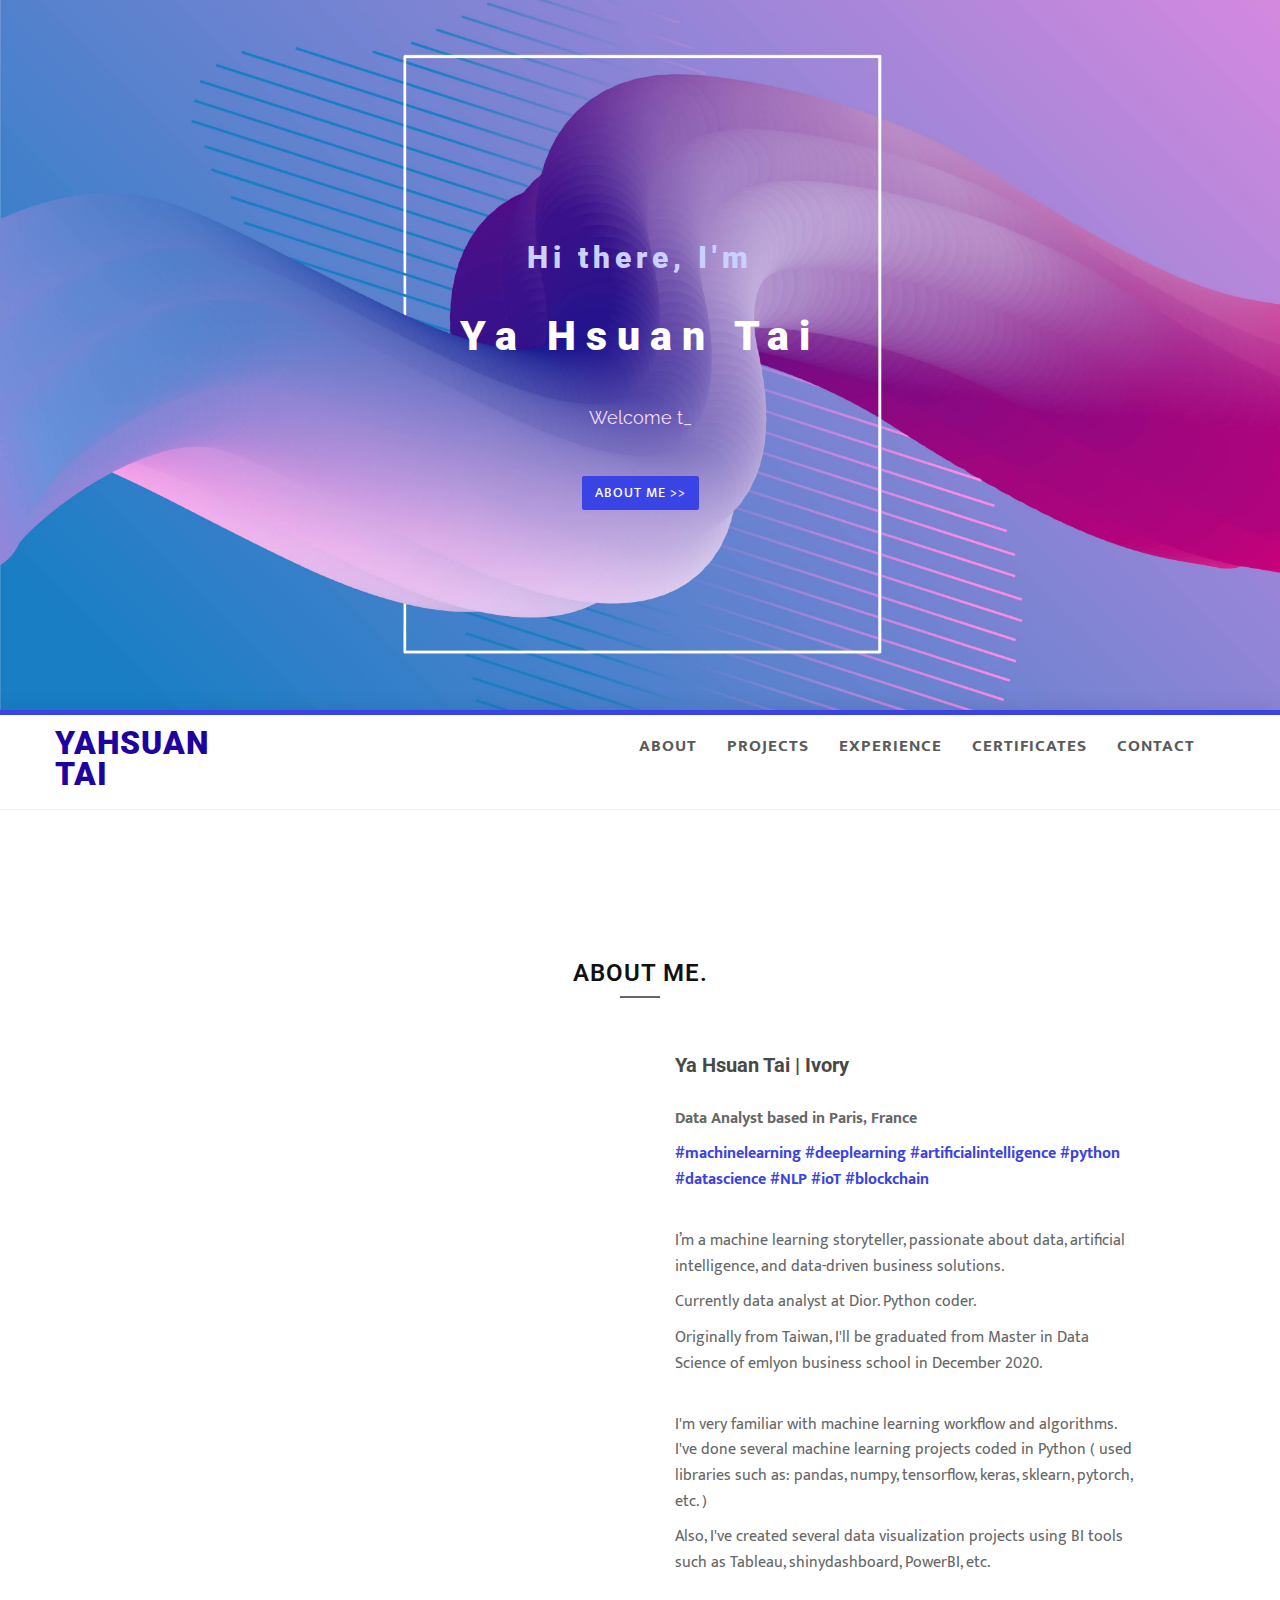
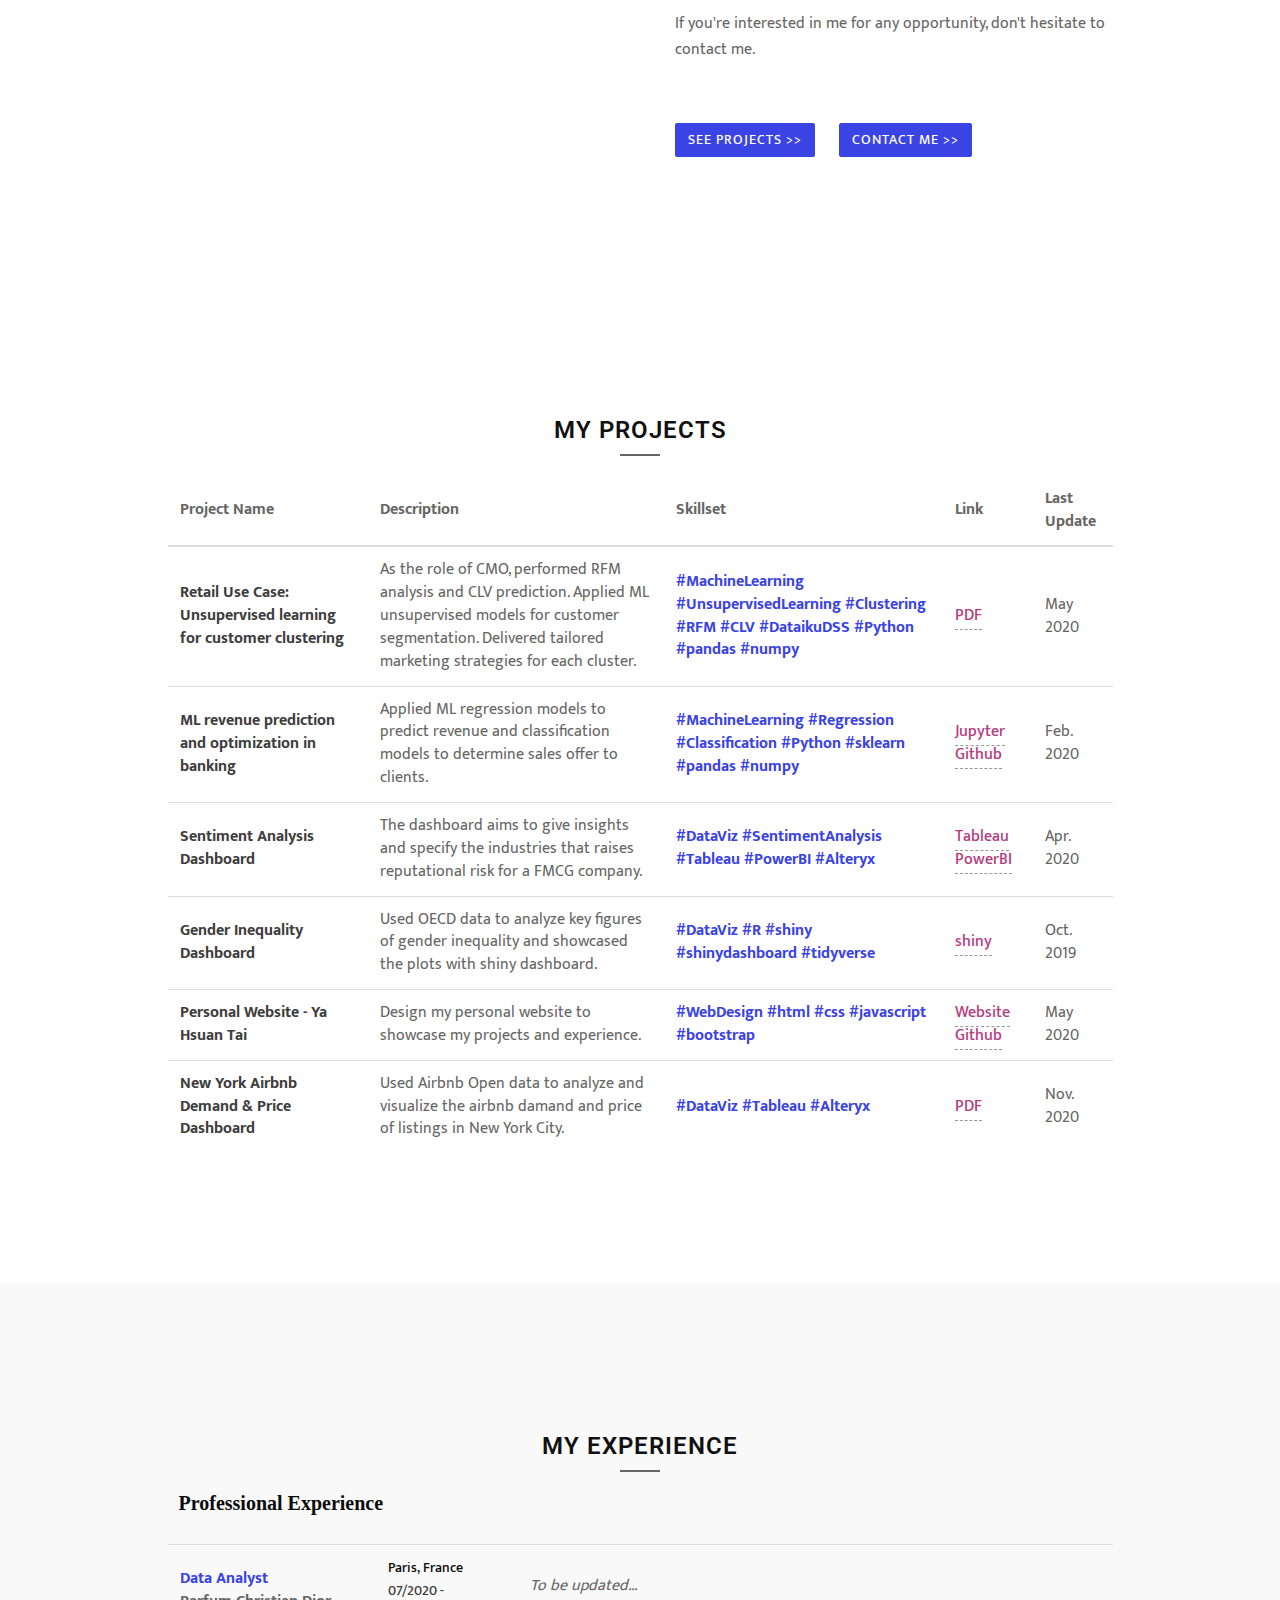
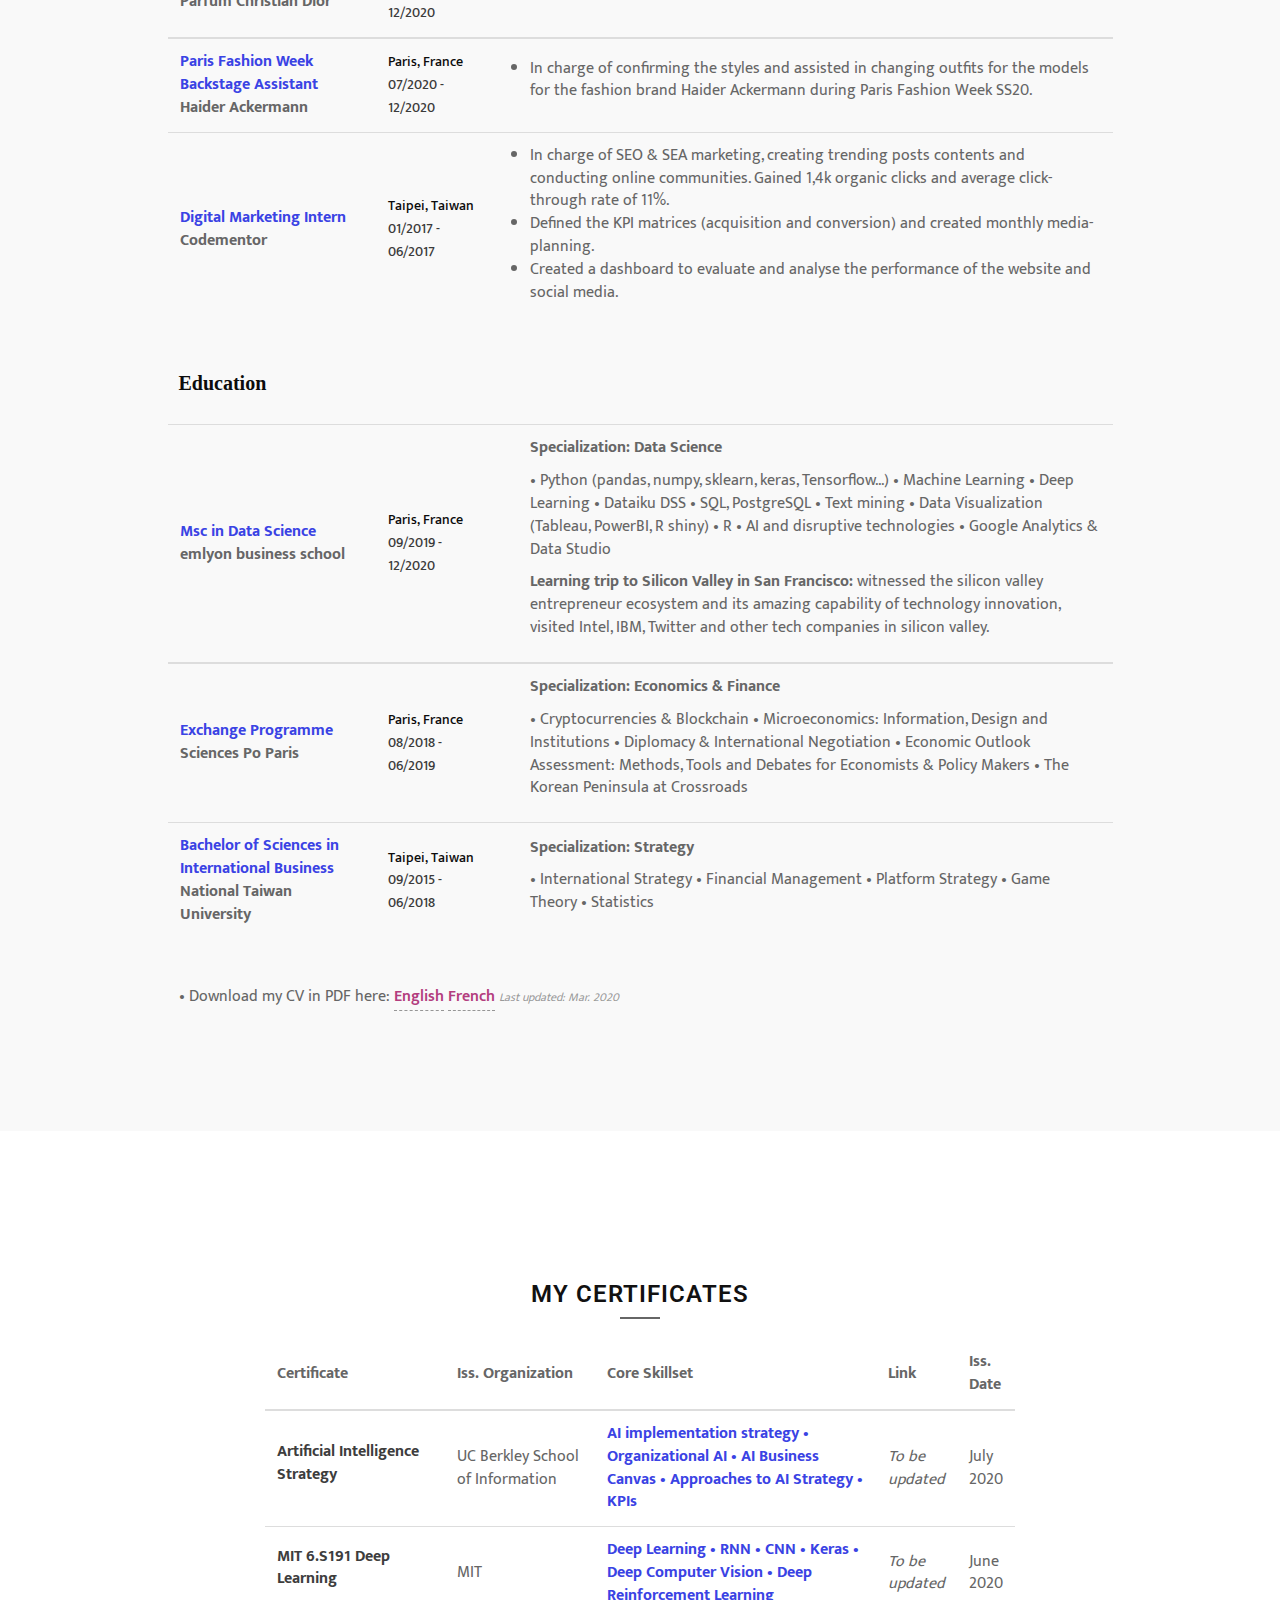
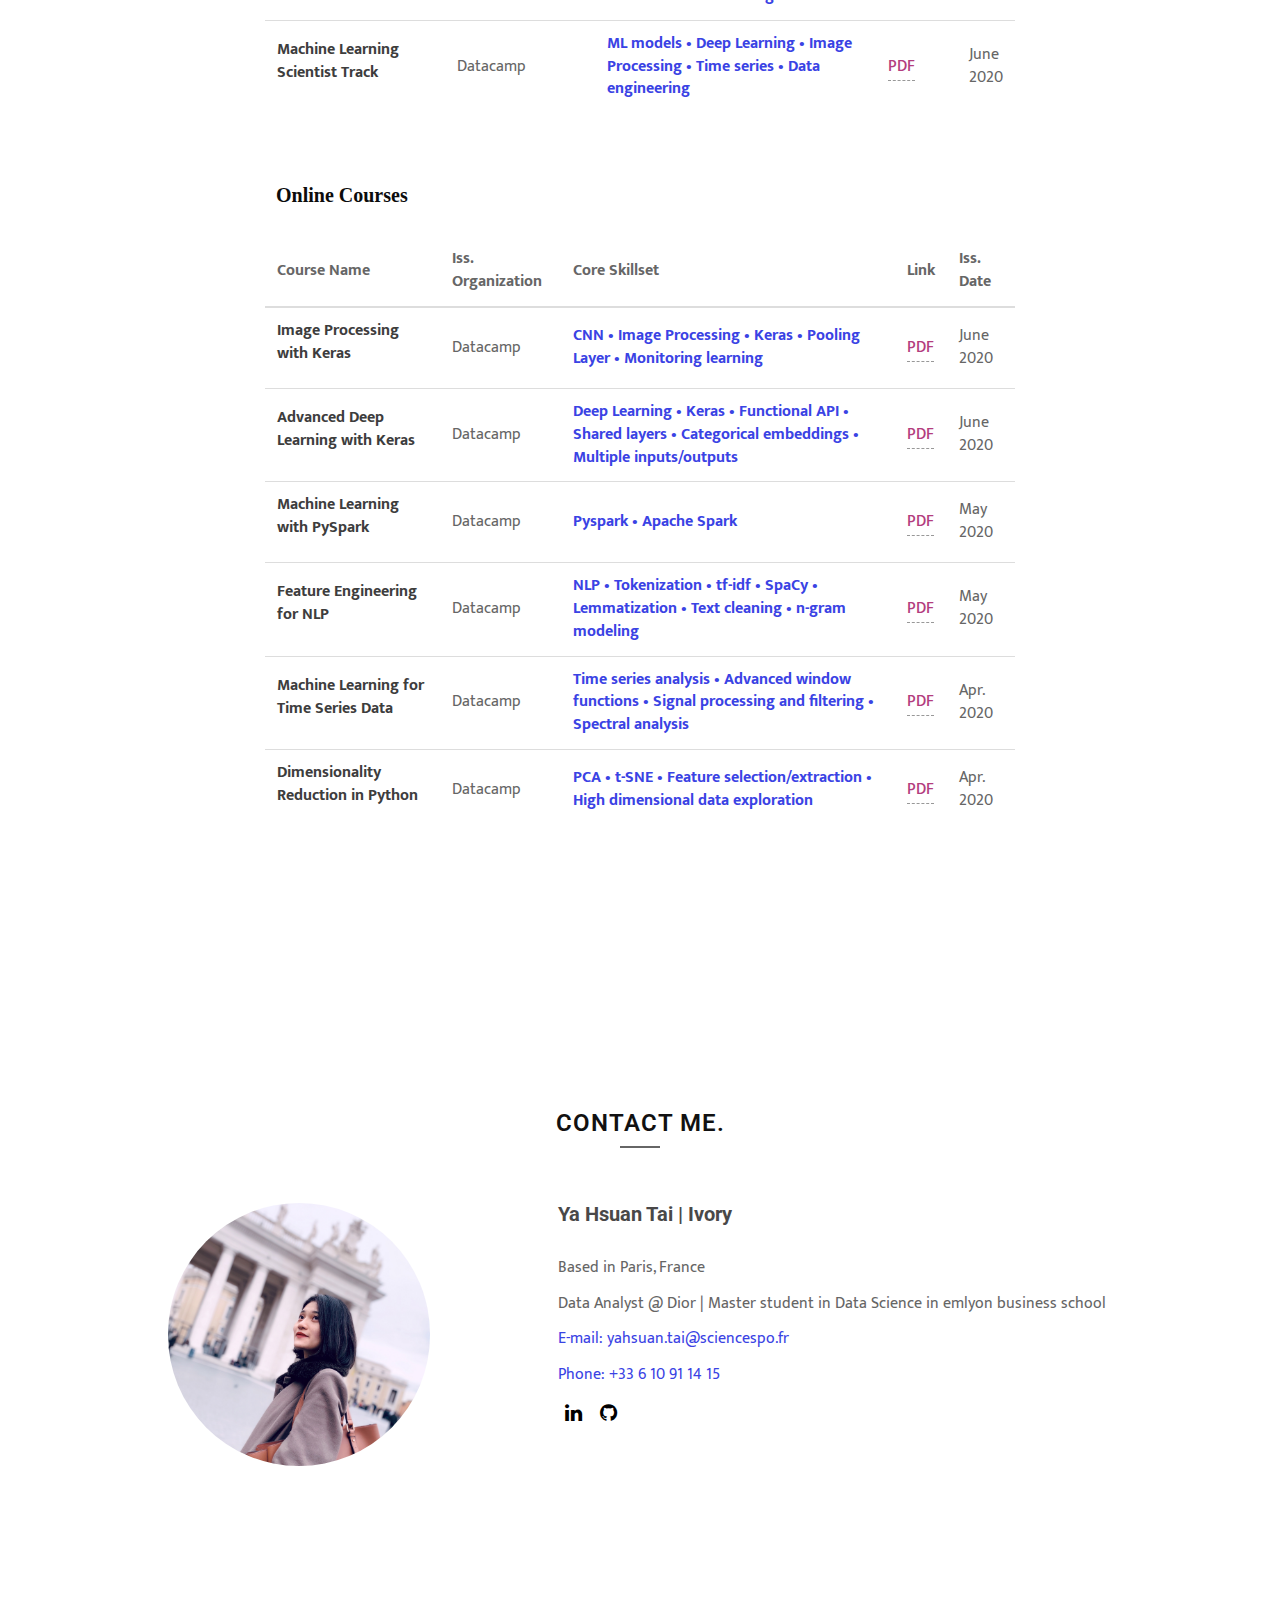
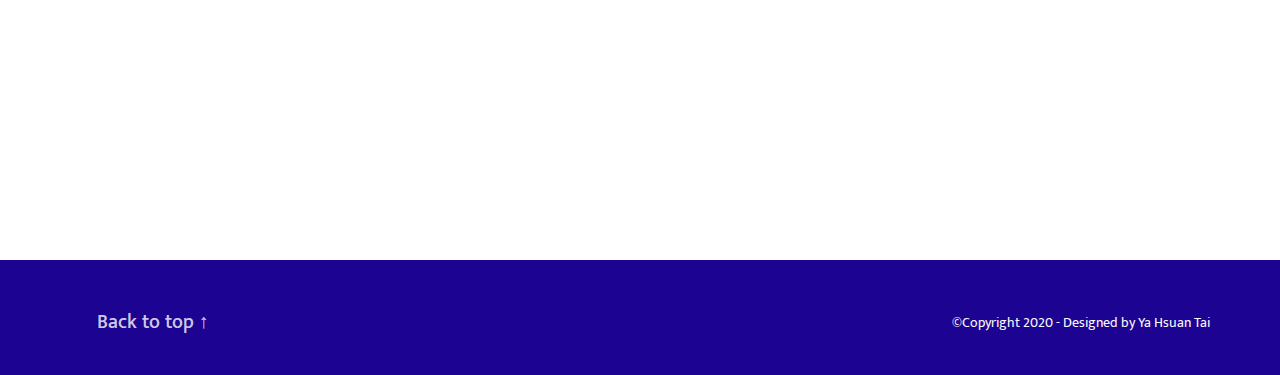
==== commit 31a68928: "update scspo" ====
--- a/index.html
+++ b/index.html
@@ -375,7 +375,7 @@
                 <td>
                   <ul>
                     <p><b>Specialization: Economics & Finance</b></p>
-                    <p>• Cryptocurrencies & Blockchain • Microeconomics • International Negotiation
+                    <p>• Cryptocurrencies & Blockchain • Microeconomics: Information, Design and Institutions • Diplomacy & International Negotiation • Economic Outlook Assessment: Methods, Tools and Debates for Economists & Policy Makers • The Korean Peninsula at Crossroads
 </p>
                   </ul>
                 </td>
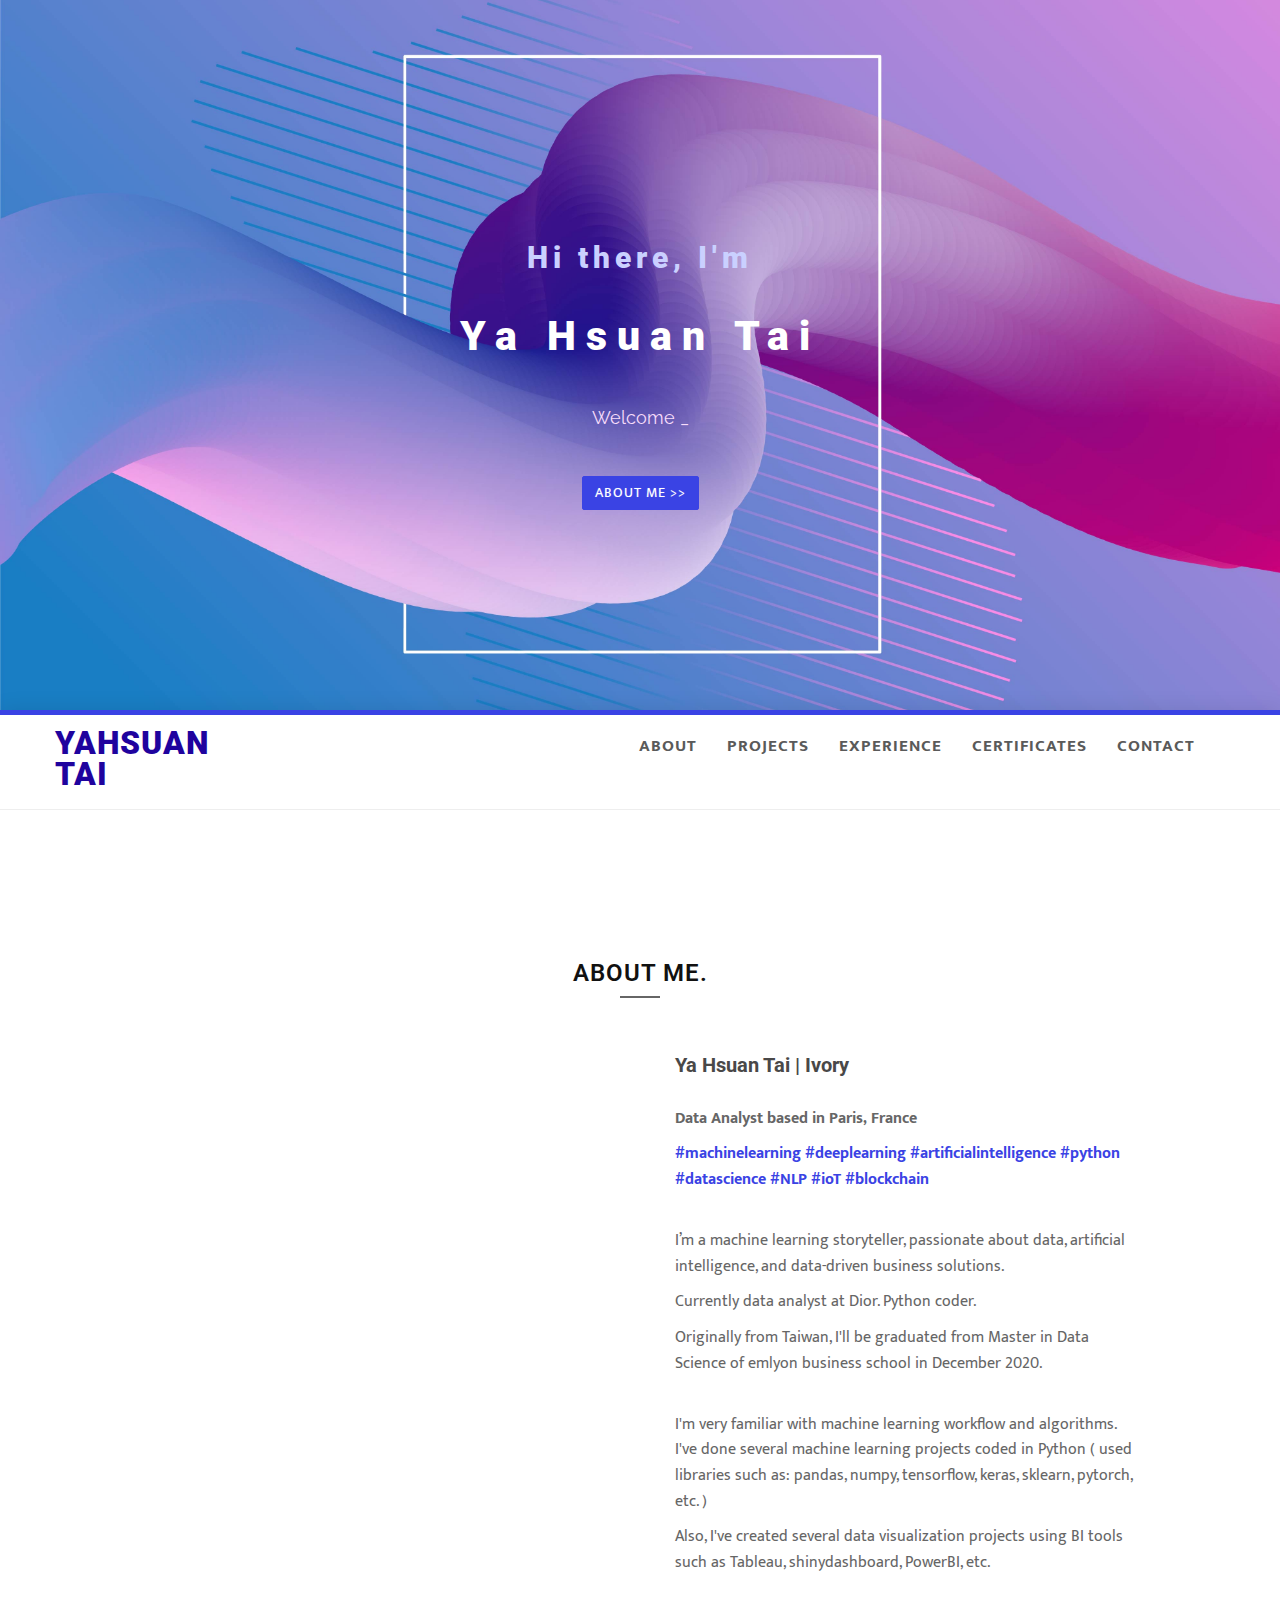
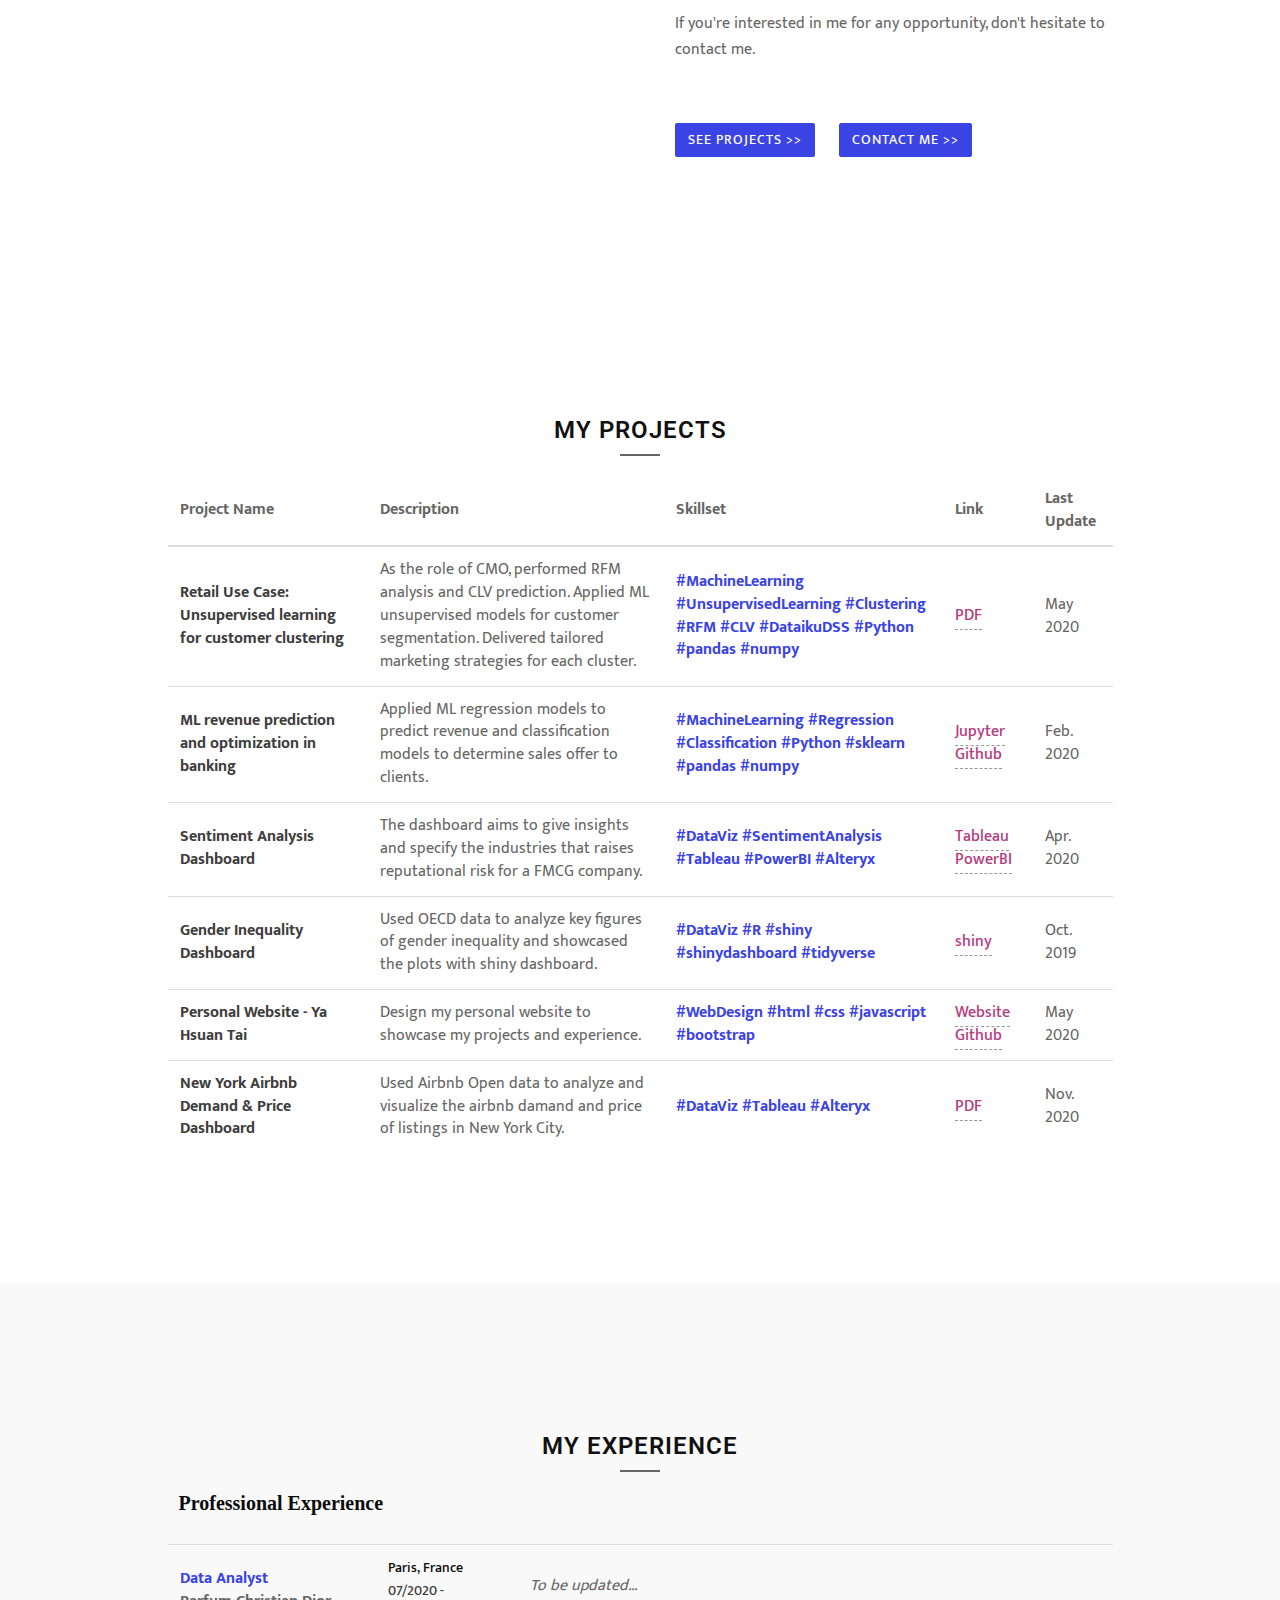
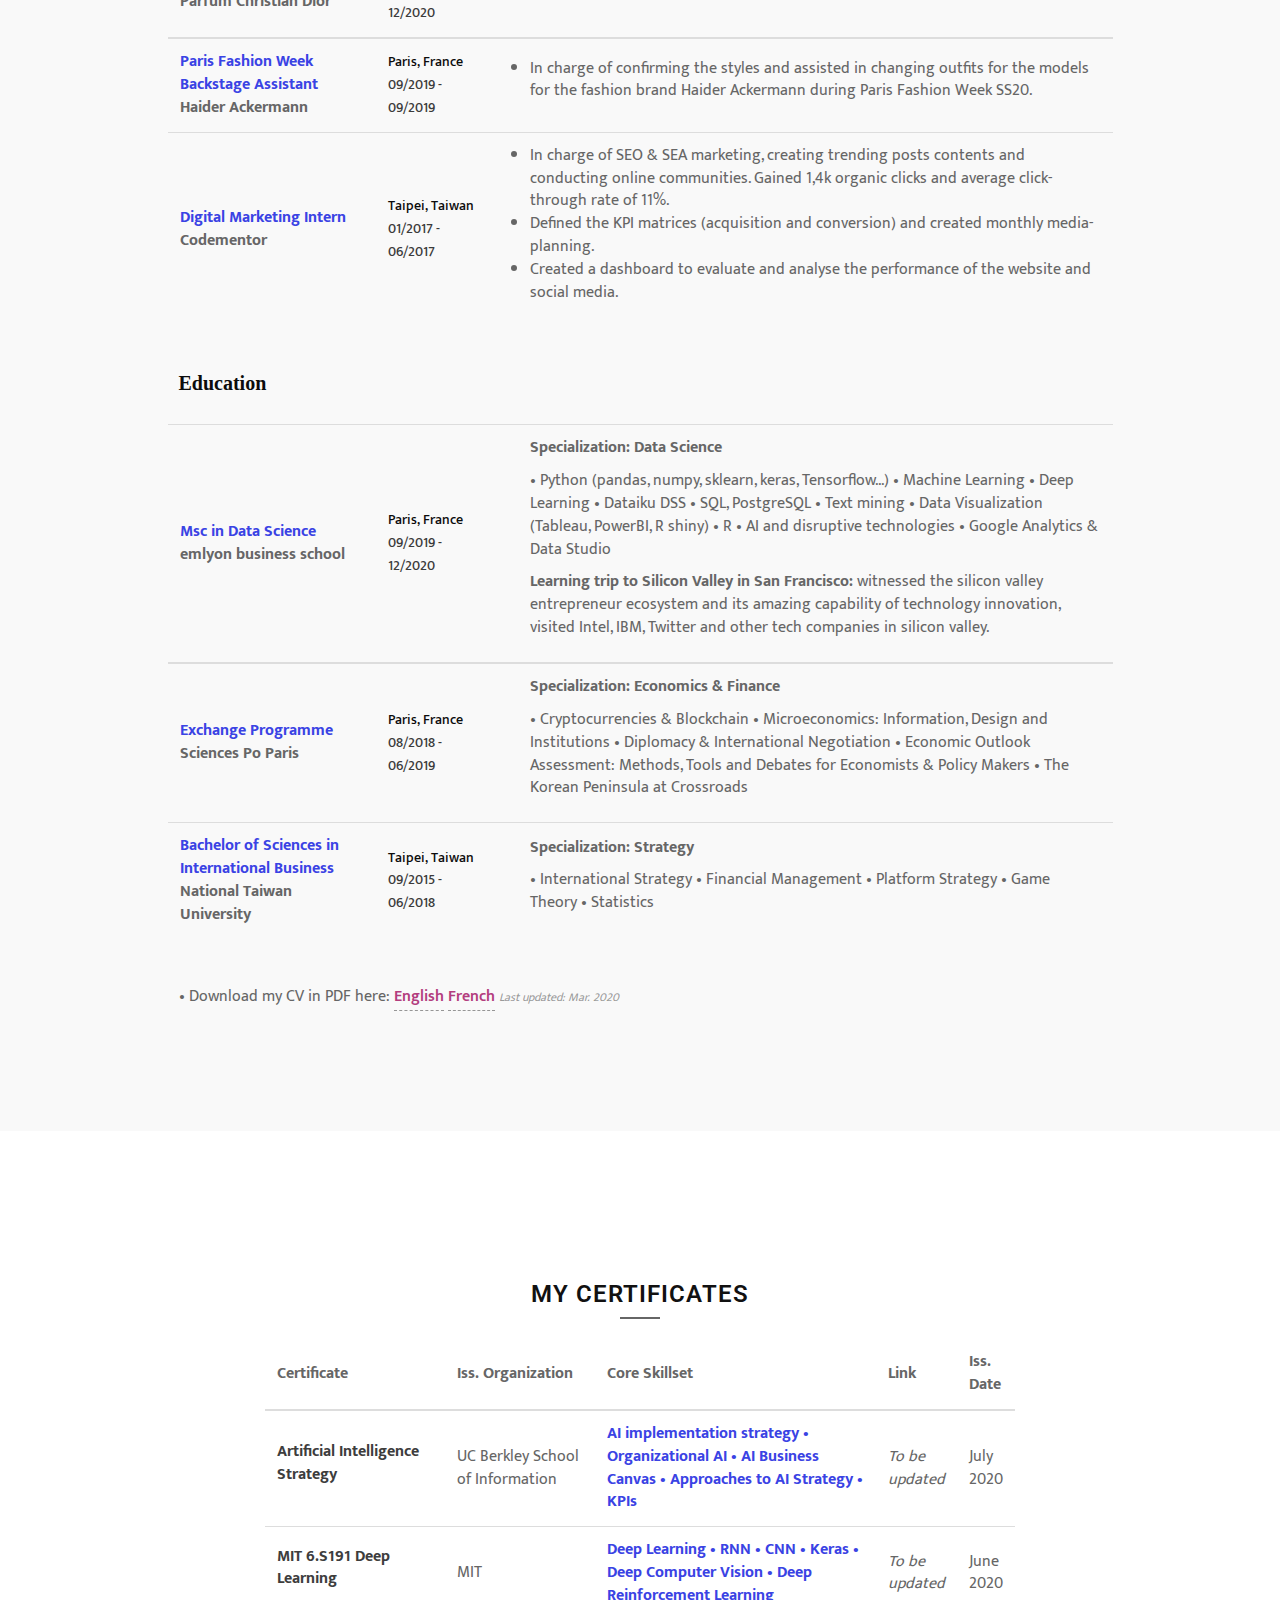
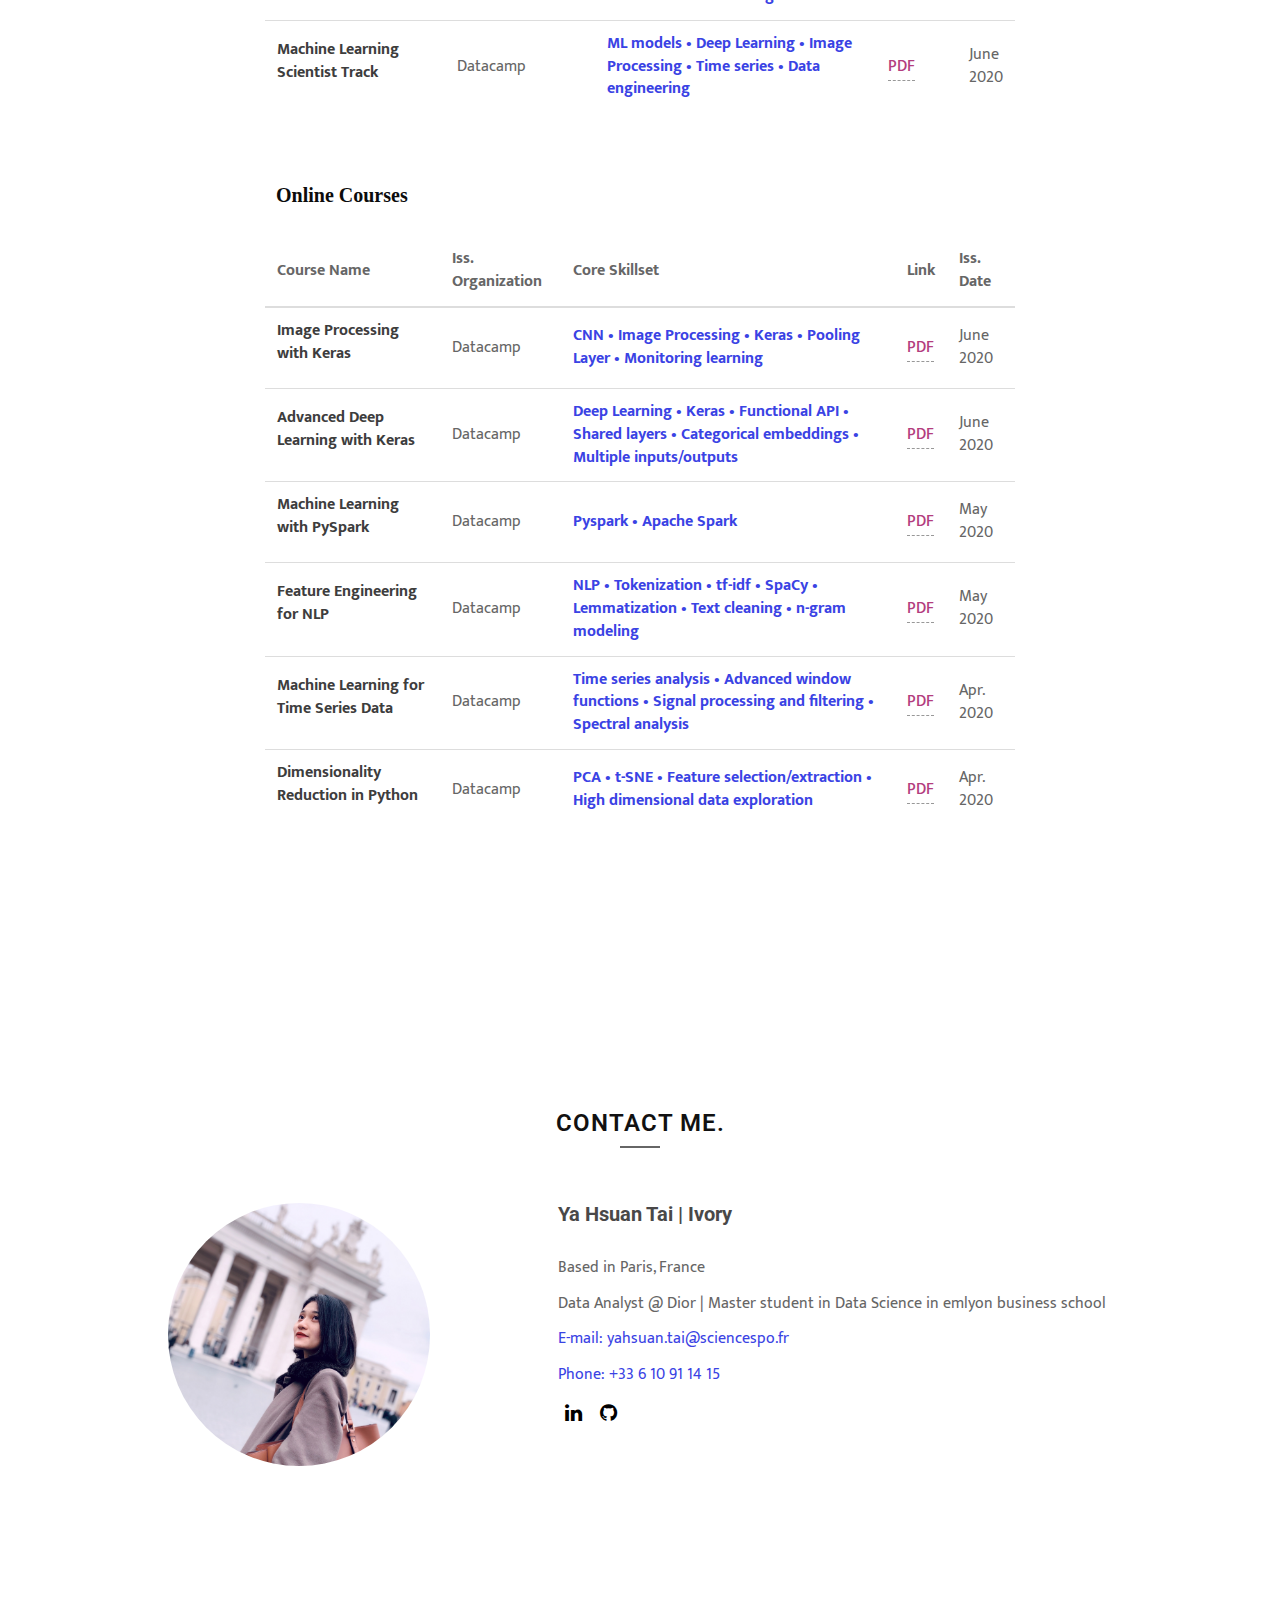
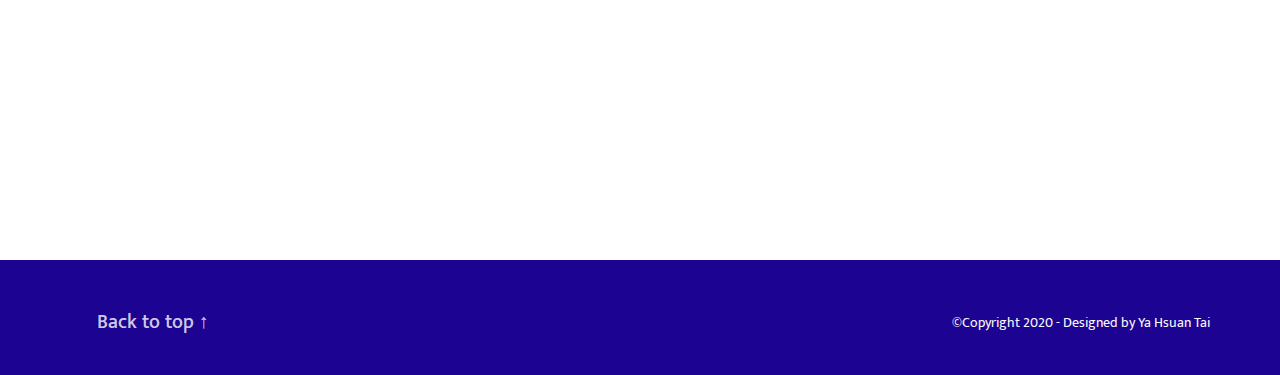
==== commit 4c7530e2: "fix date PFW" ====
--- a/index.html
+++ b/index.html
@@ -300,7 +300,7 @@
                 <td>
                   <b class='work-city'>Paris, France</b>
                   <br>
-                  <b class='work-date'>07/2020 - 12/2020</b>
+                  <b class='work-date'>09/2019 - 09/2019</b>
                 </td>
                 <td>
                   <ul>
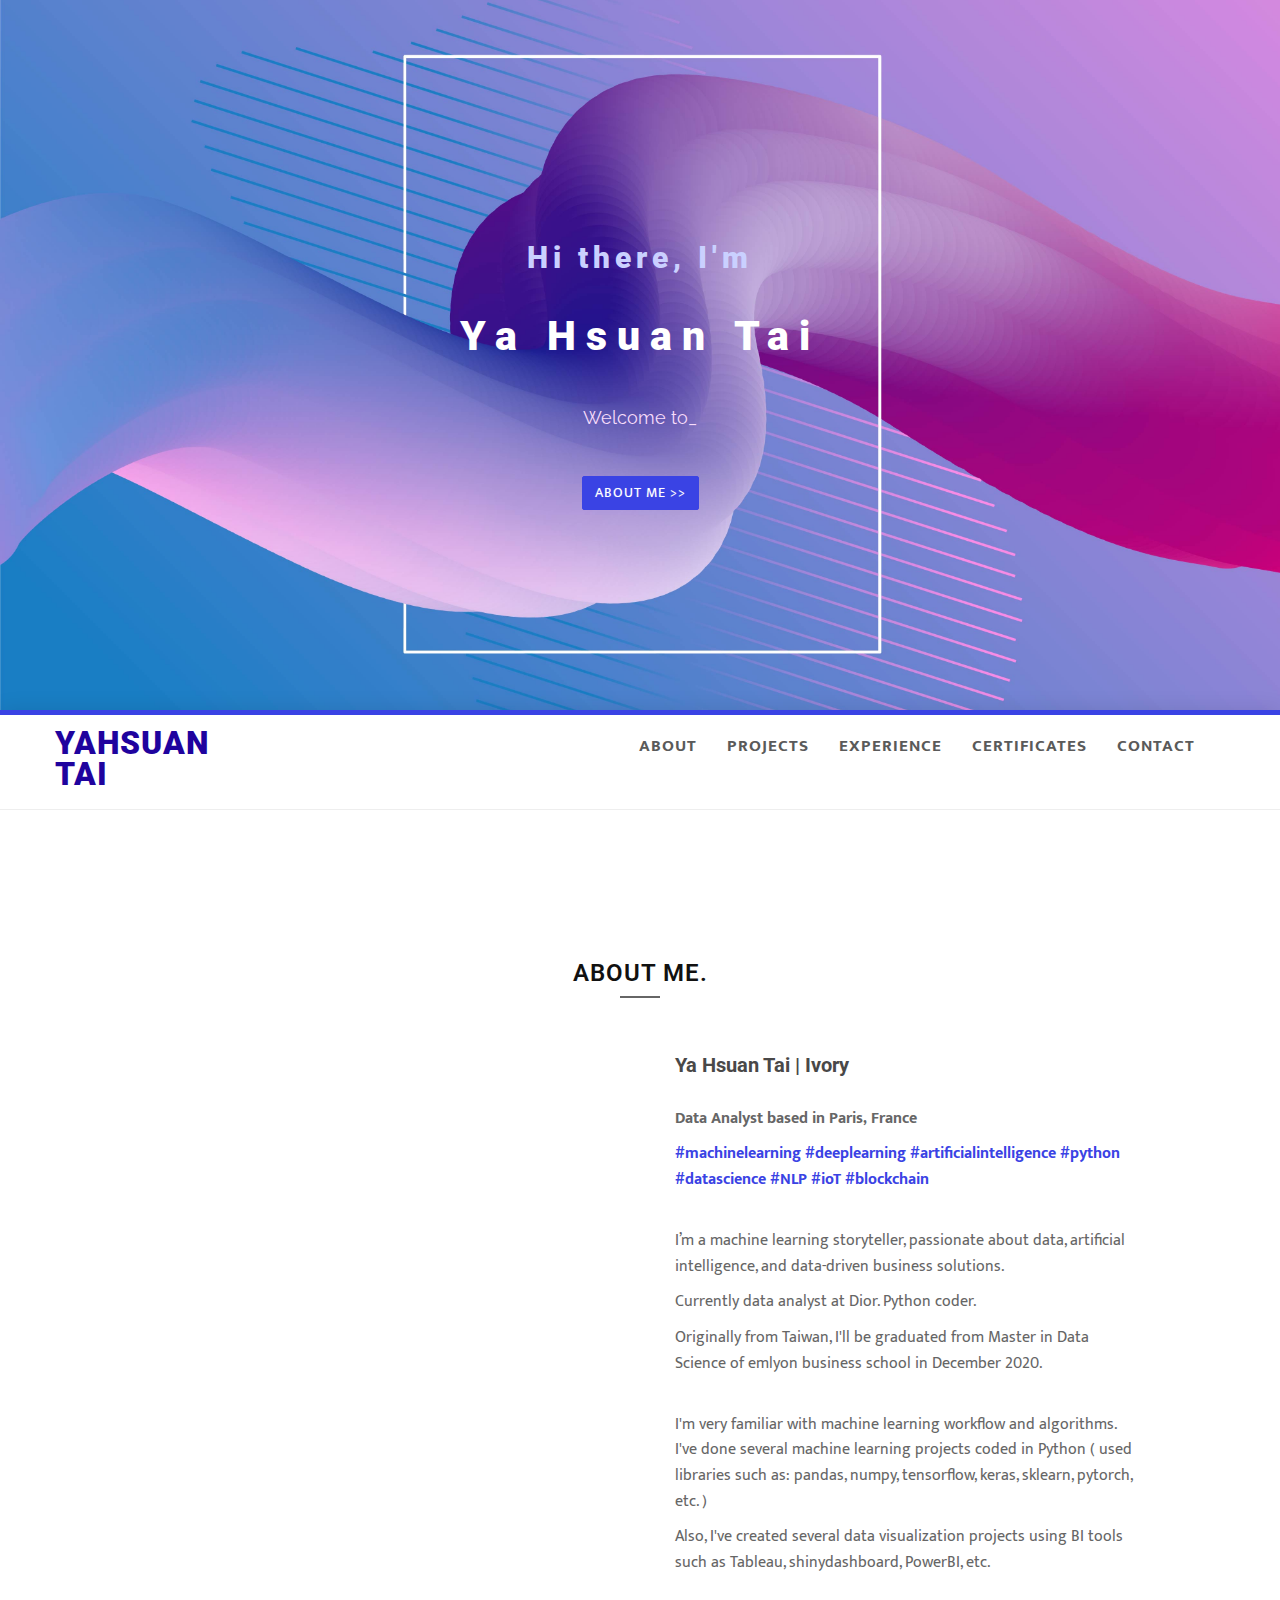
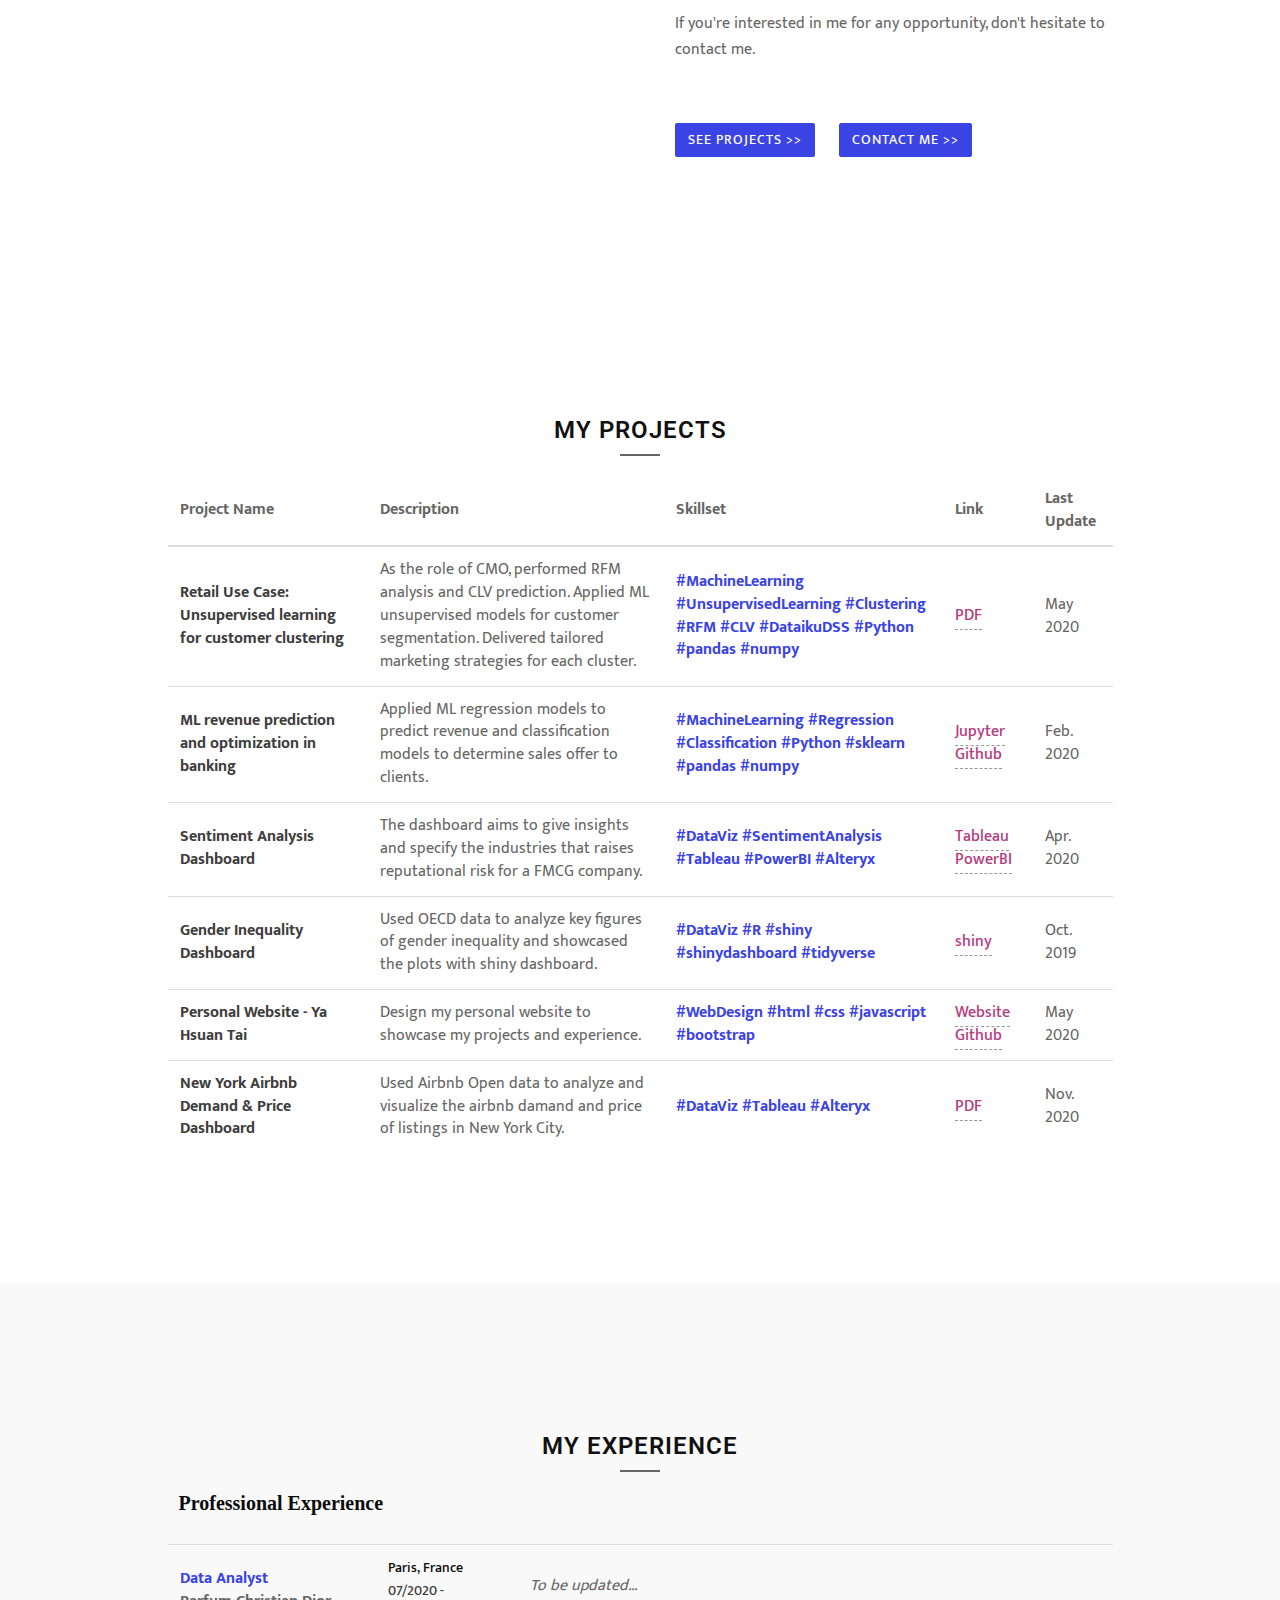
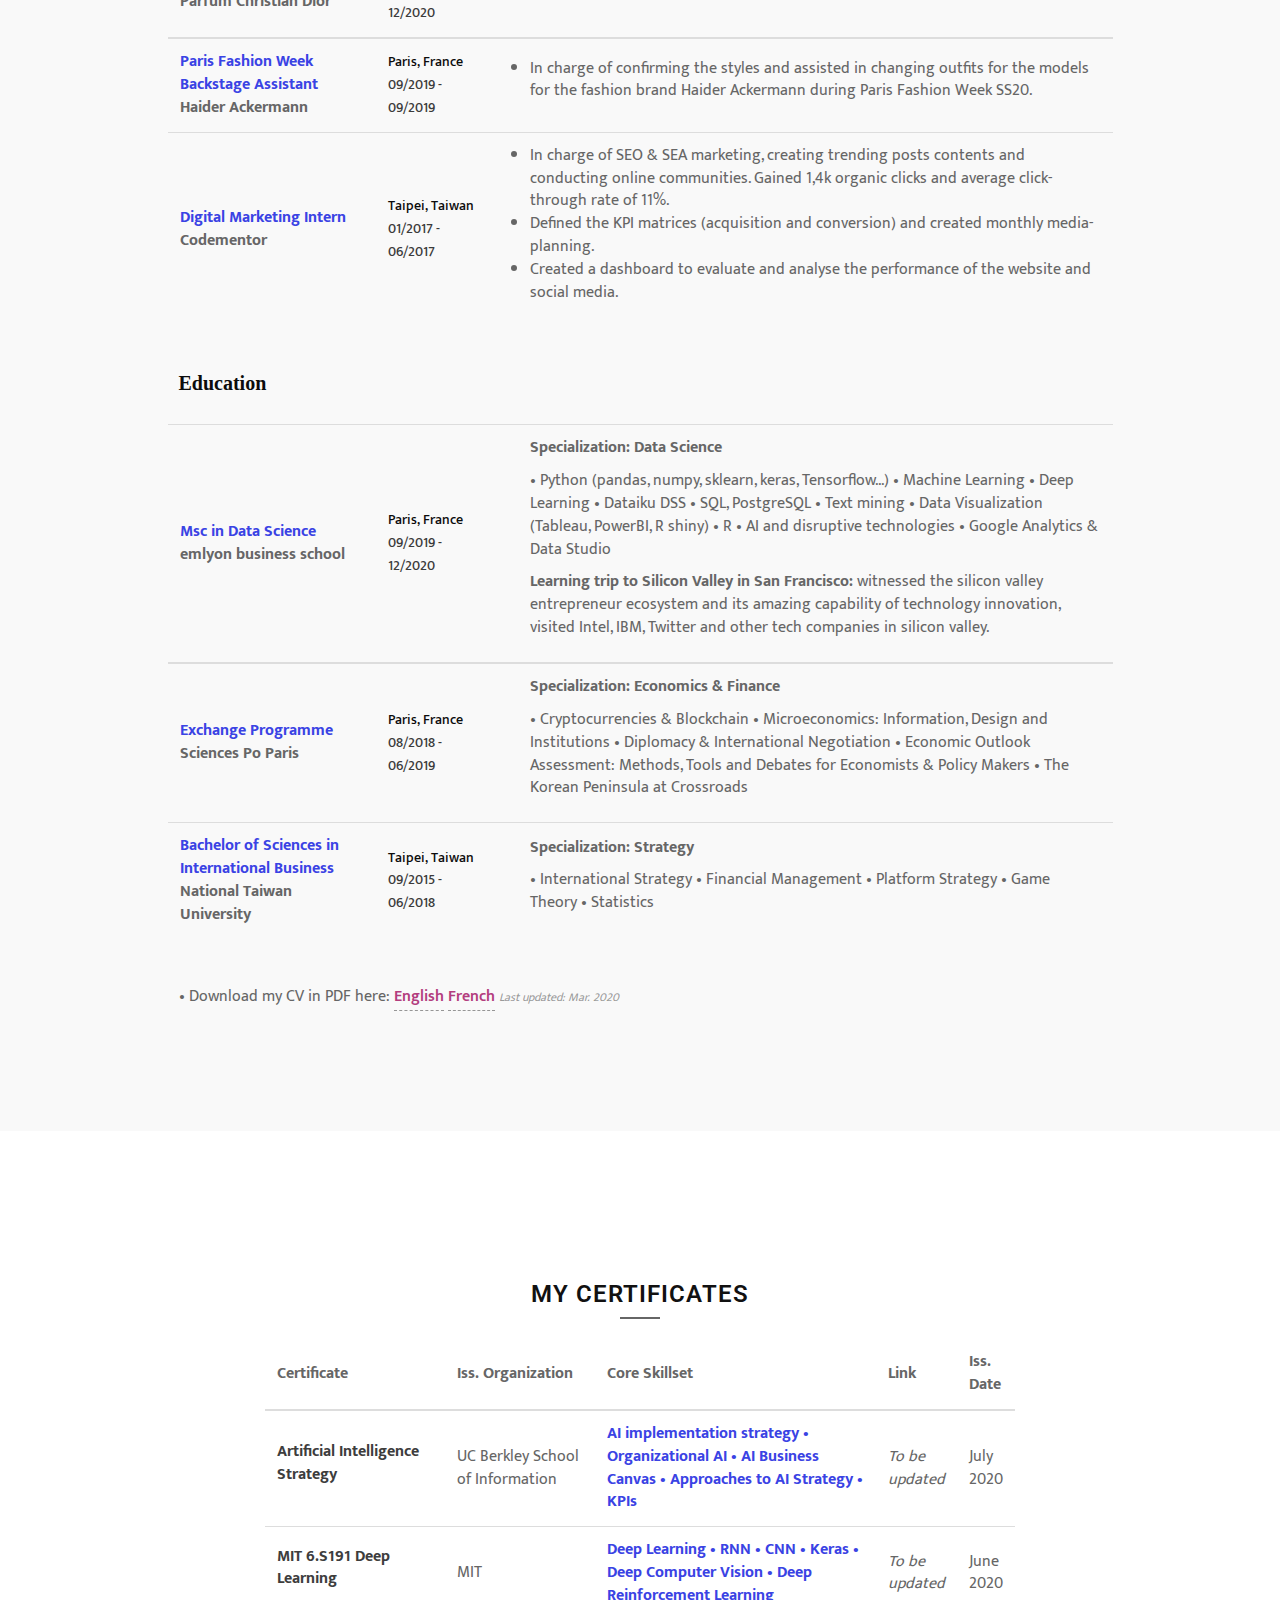
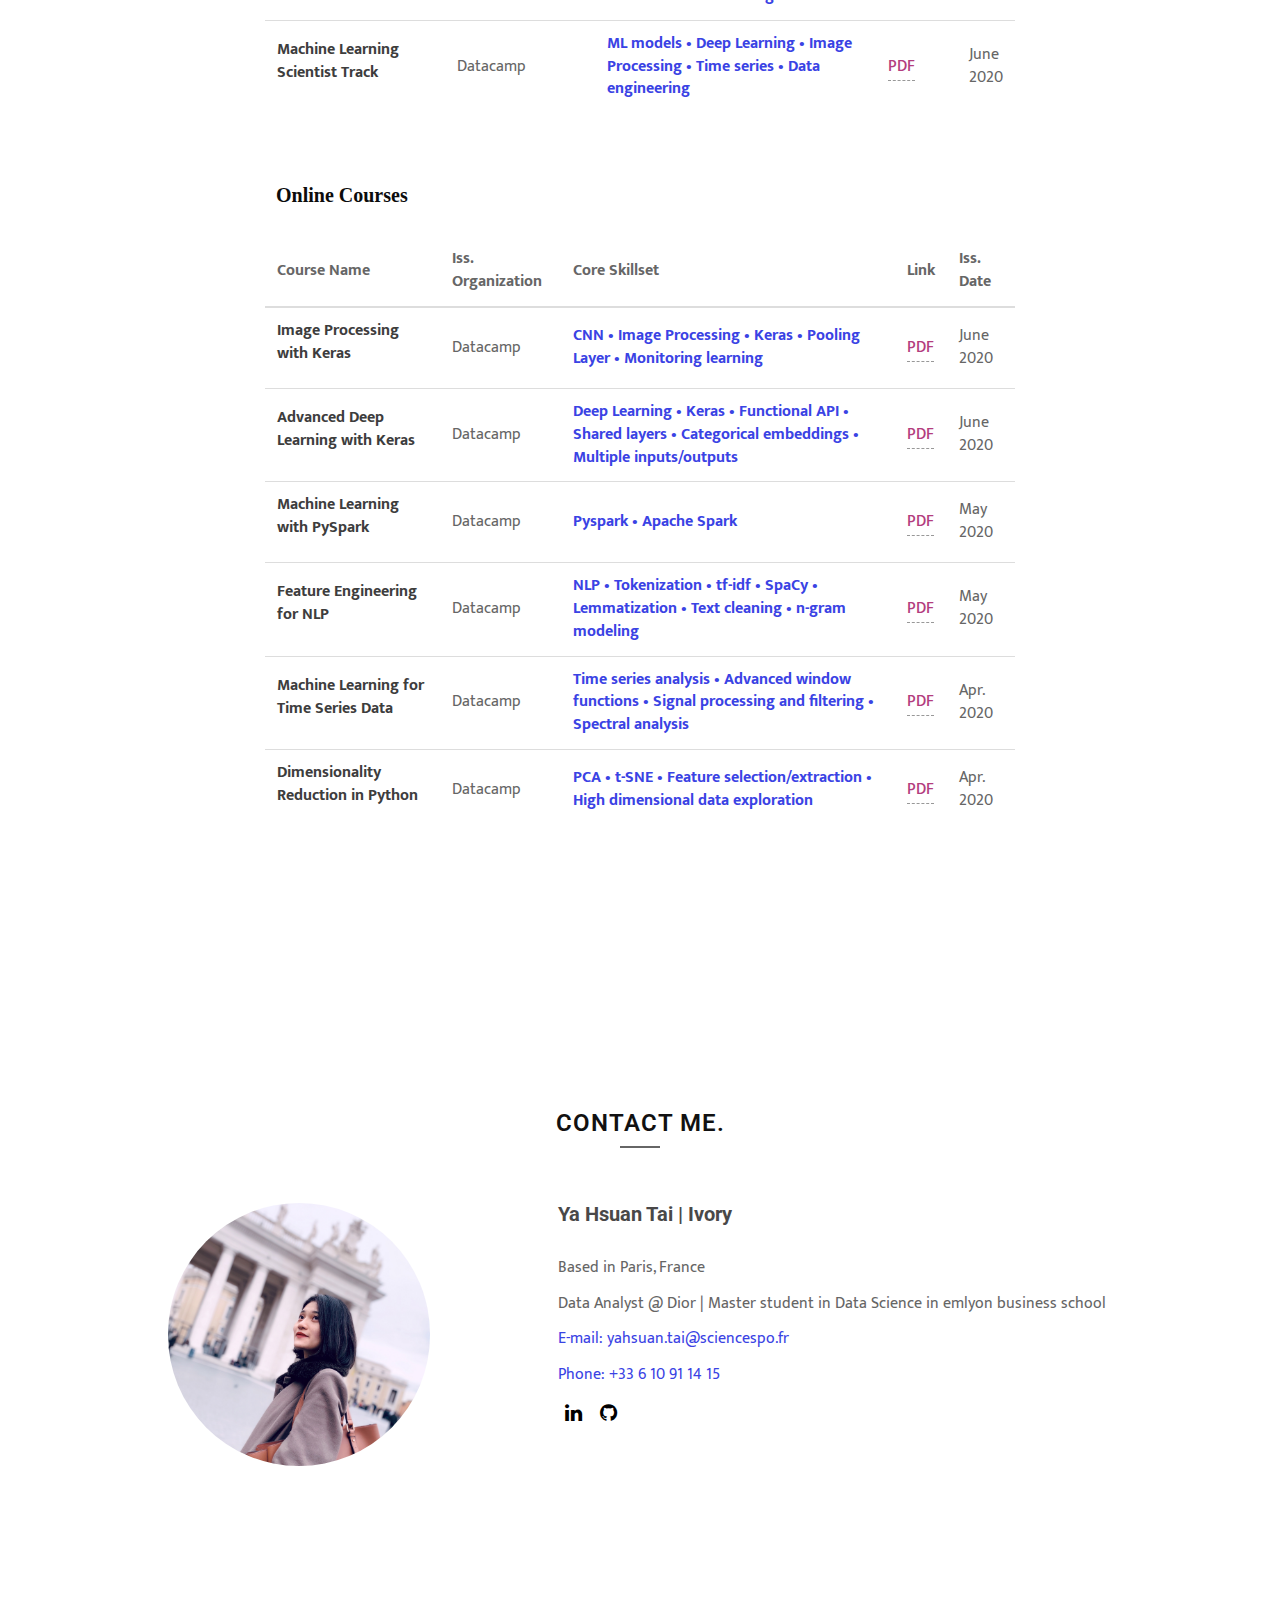
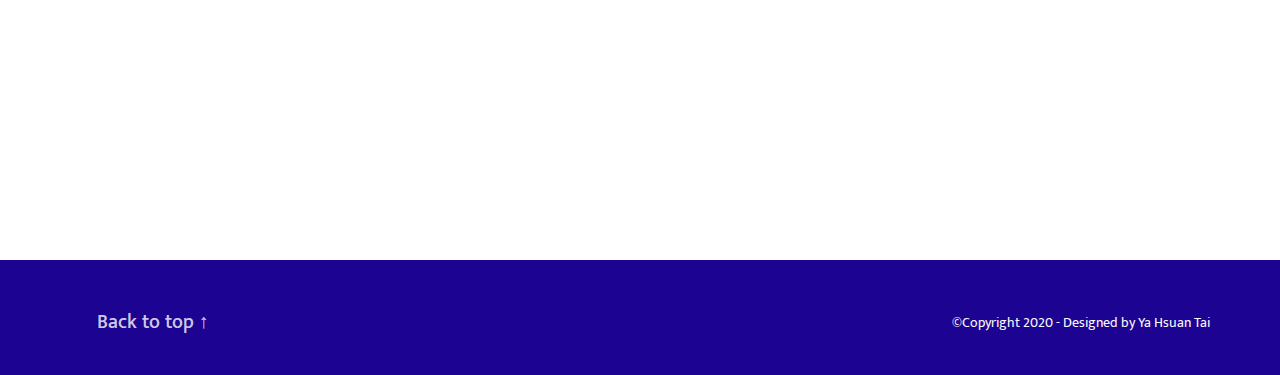
==== commit 84f036e3: "Add GA to page" ====
--- a/index.html
+++ b/index.html
@@ -20,6 +20,17 @@
   <link href="css/animations.css" rel="stylesheet" />
   <link href="css/style.css" rel="stylesheet">
   <link href="color/default.css" rel="stylesheet">
+
+  <!-- Global site tag (gtag.js) - Google Analytics -->
+  <script async src="https://www.googletagmanager.com/gtag/js?id=UA-171661110-1"></script>
+  <script>
+    window.dataLayer = window.dataLayer || [];
+    function gtag() { dataLayer.push(arguments); }
+    gtag('js', new Date());
+
+    gtag('config', 'UA-171661110-1');
+  </script>
+
 </head>
 
 <!-- Home -->
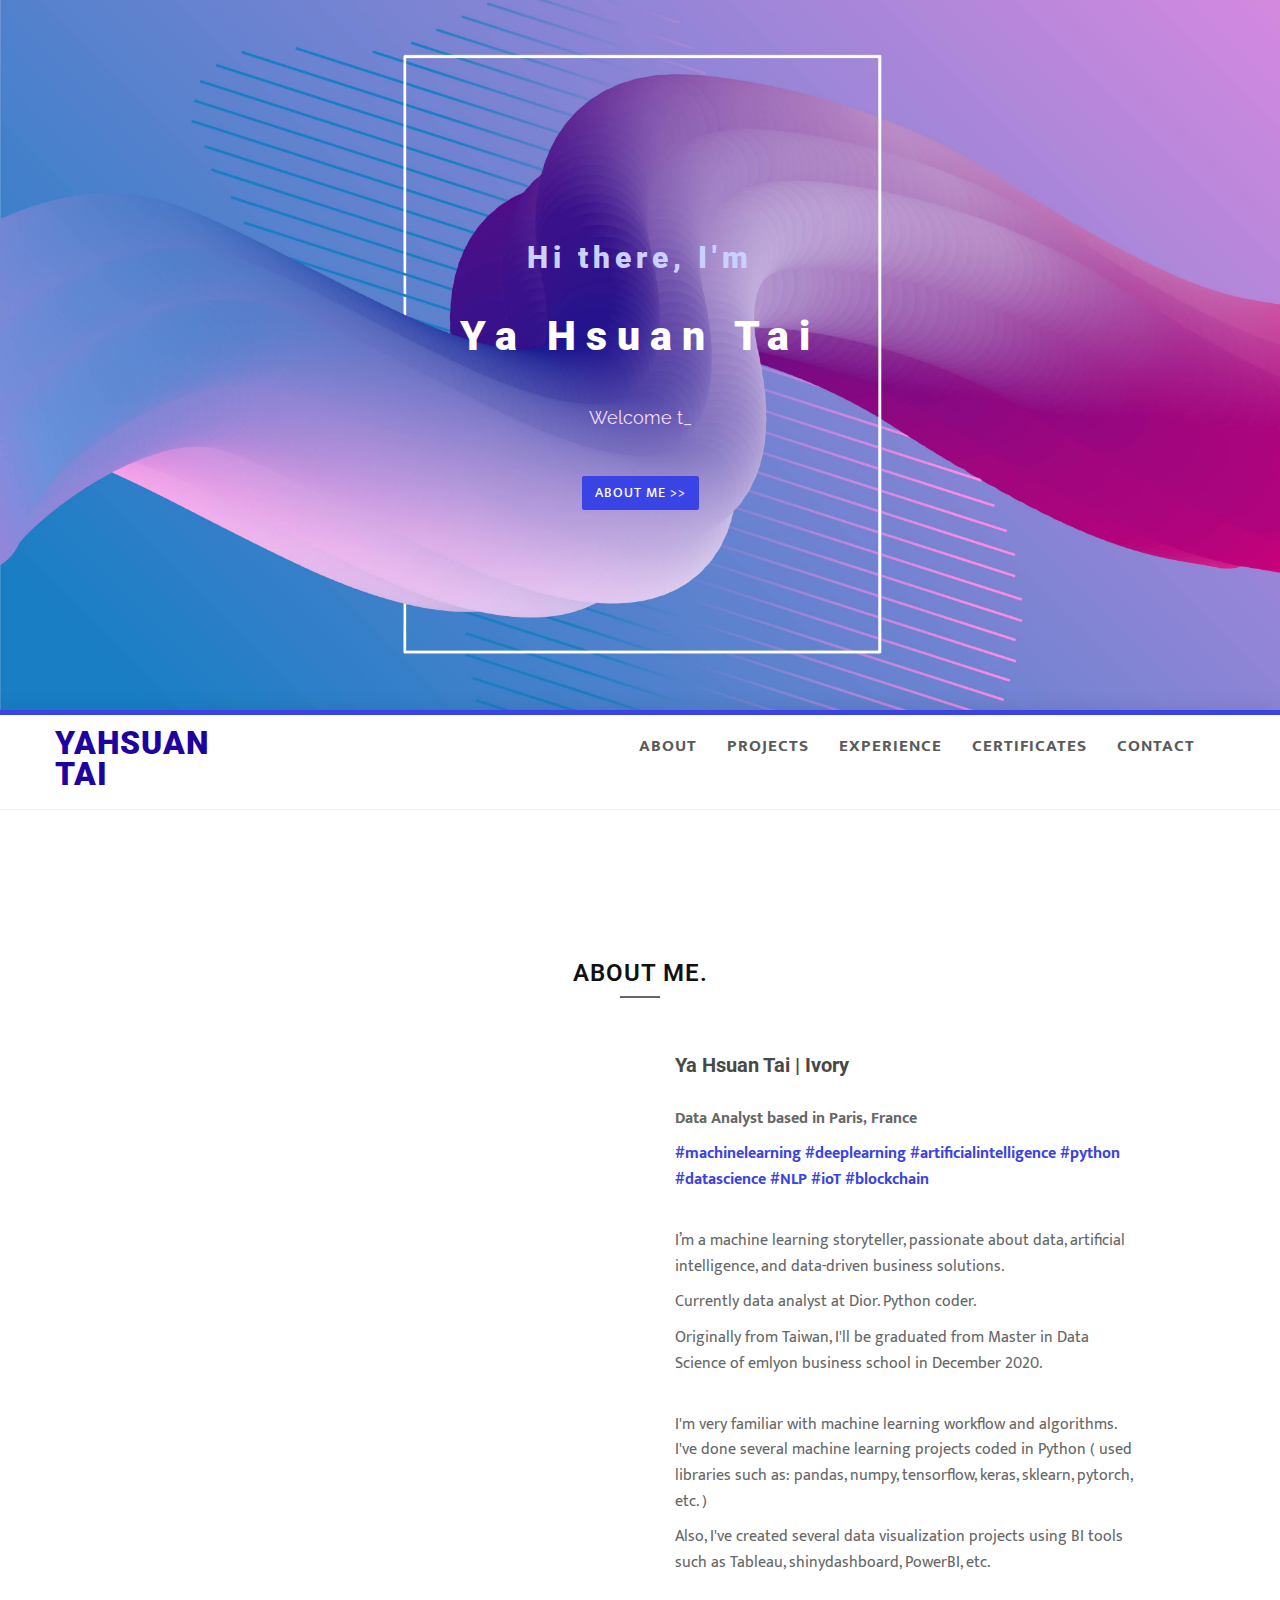
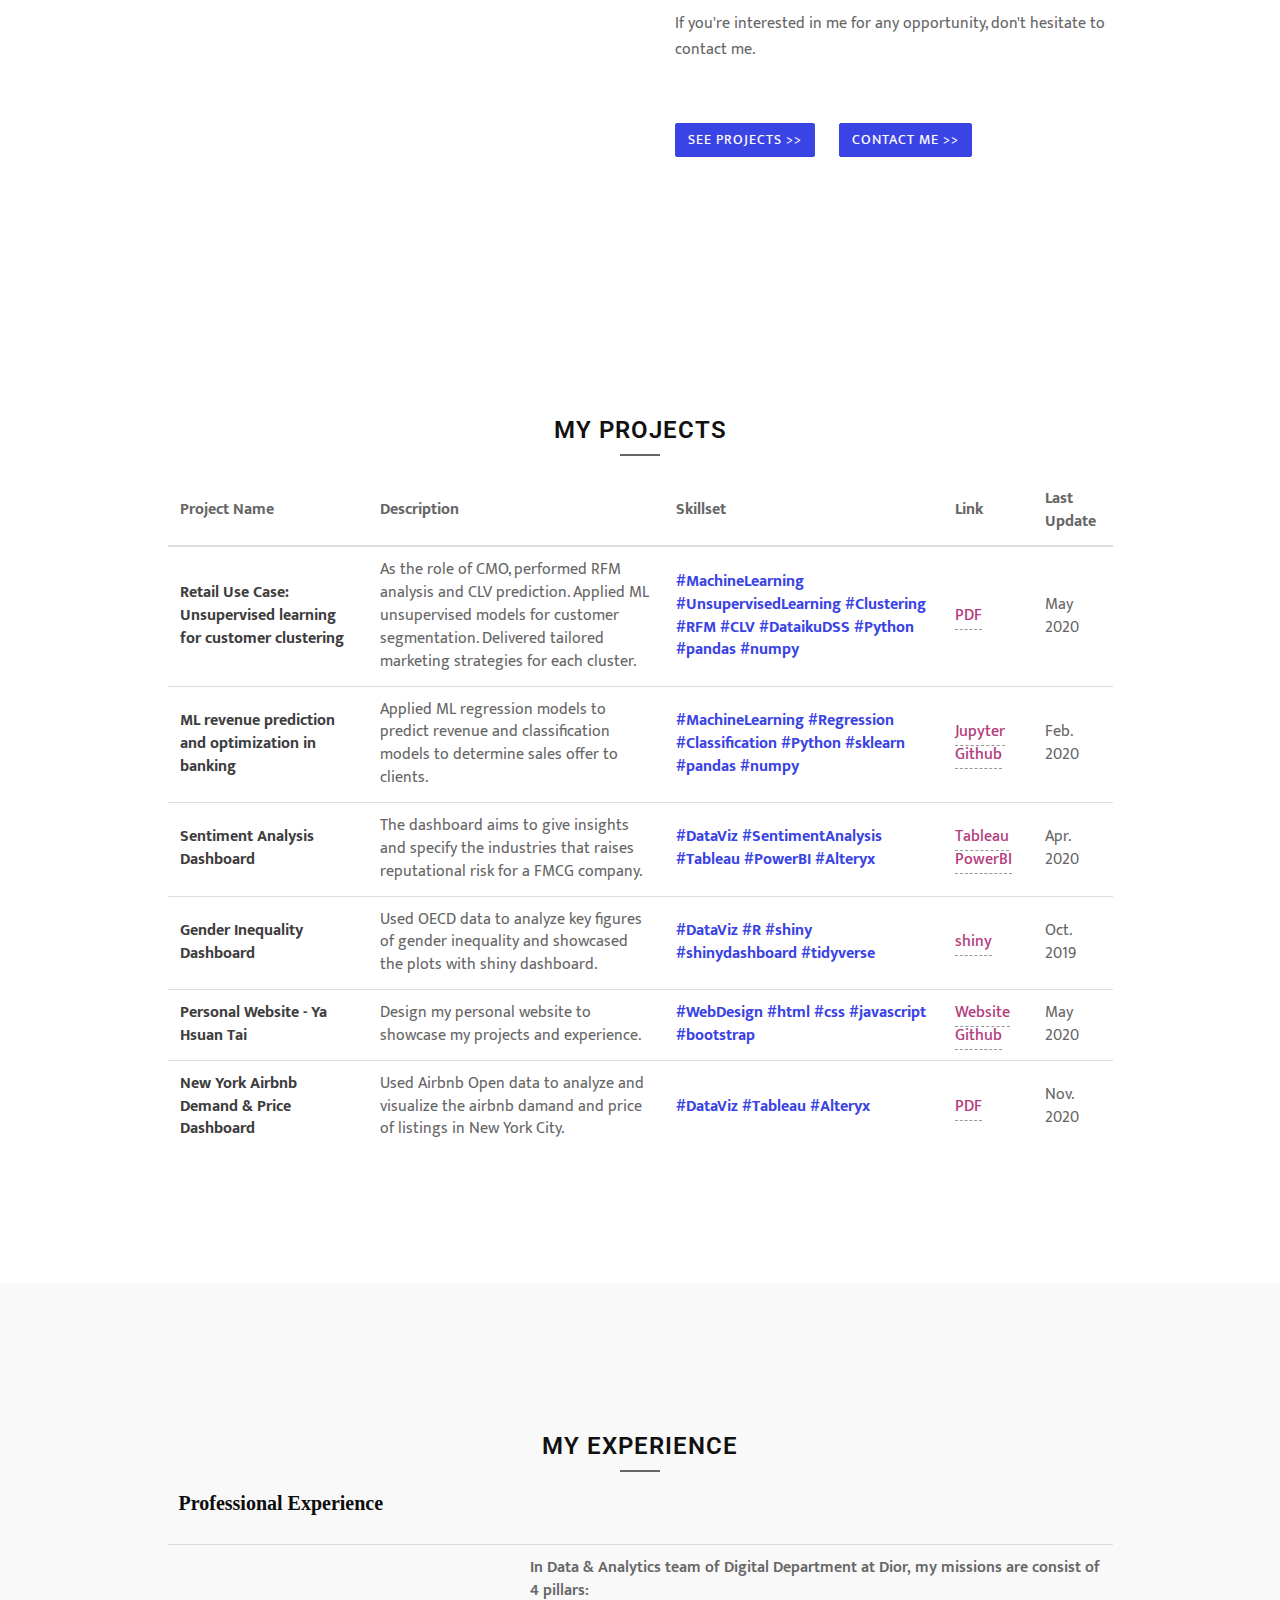
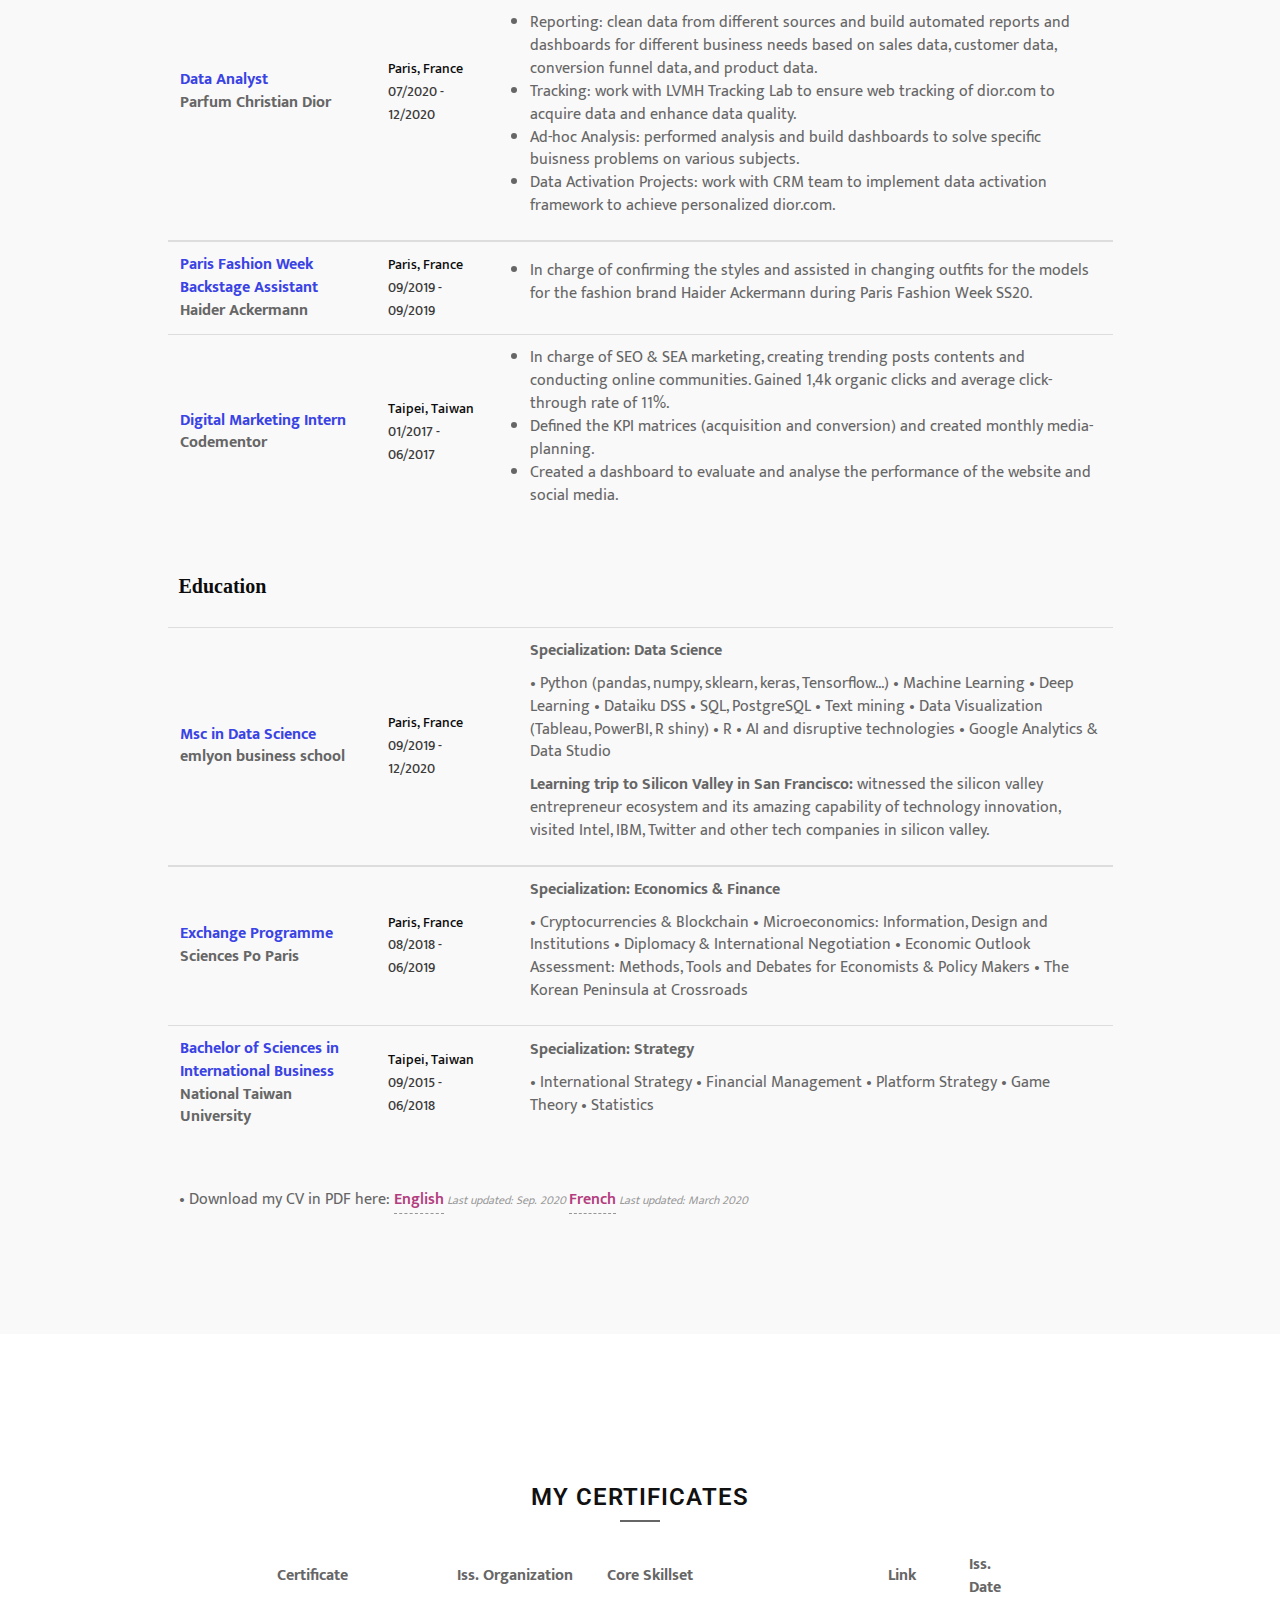
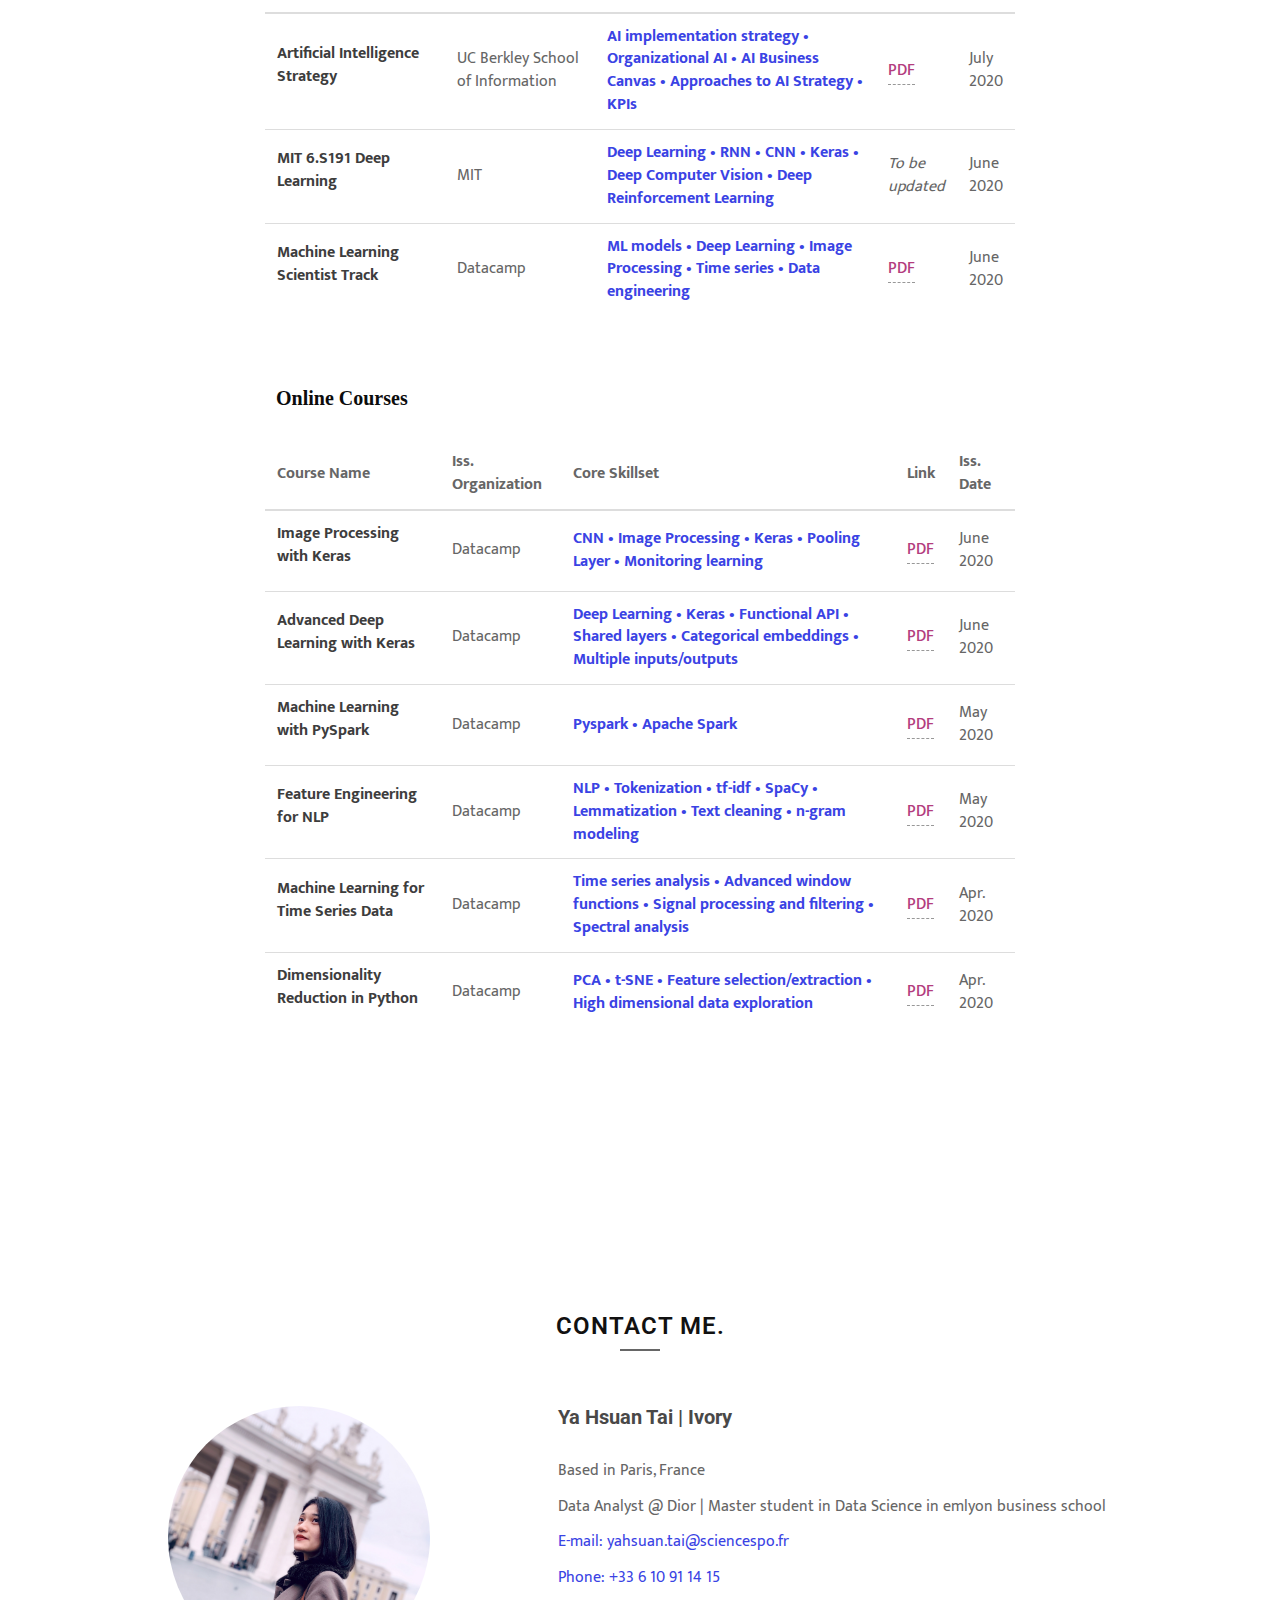
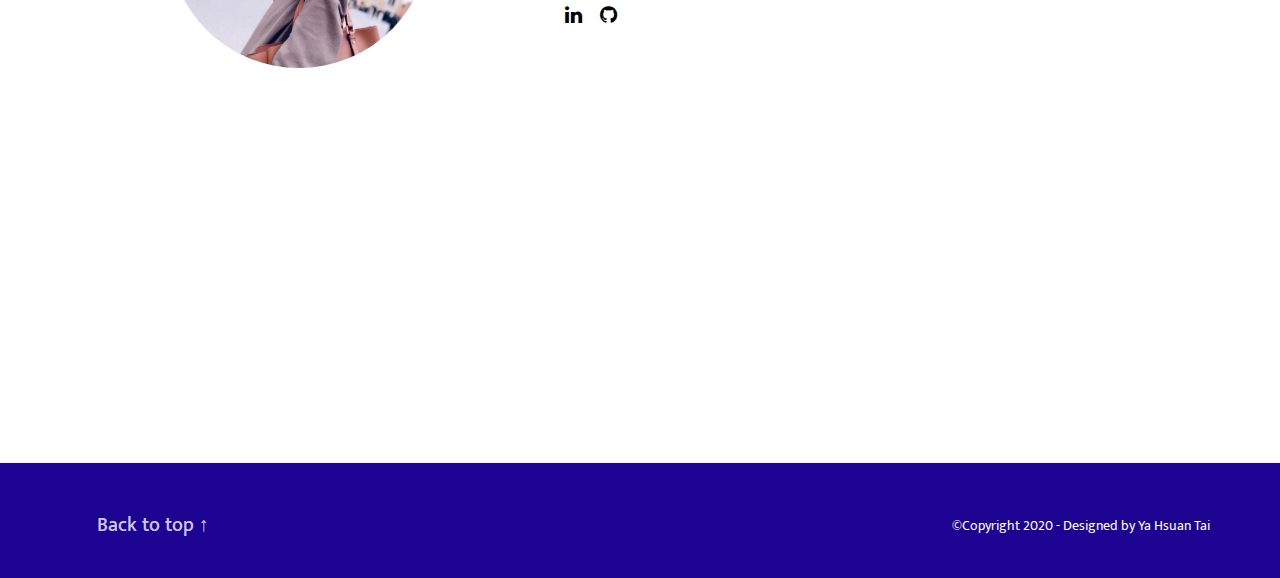
==== commit a7bae23e: "update work experience" ====
--- a/index.html
+++ b/index.html
@@ -296,8 +296,17 @@
                 <b class='work-date'>07/2020 - 12/2020</b>
               </th>
               <td class="col-md-6">
-                <ul>
-                  <p><i> To be updated...</i></p>
+                <ul id='education'>
+                  <p id='cv-subtitle'>In Data & Analytics team of Digital Department at Dior, my missions are consist of 4 pillars:</p>
+                  <li>Reporting: clean data from different sources and build automated reports and dashboards for different business needs
+                  based on sales data, customer data, conversion funnel data, and product data.
+                  </li>
+                  <li>
+                    Tracking: work with LVMH Tracking Lab to ensure web tracking of dior.com to acquire data and enhance data quality.                  </li>
+                  <li>Ad-hoc Analysis: performed analysis and build dashboards to solve specific buisness problems on various subjects.
+                  </li>
+                  <li>Data Activation Projects: work with CRM team to implement data activation framework to achieve personalized dior.com.
+                  </li>
                 </ul>
               </td>
             </tr>
@@ -414,7 +423,7 @@
             </tbody>
           </table>
           <br>
-          <p id='cv-download'> • Download my CV in PDF here: <a href="documents/CV_TAI-en-s.pdf" class='underline-dashed' target="_blank" id='cv-download-link'>English</a> <a href="documents/CV_TAI-fr-s.pdf" class='underline-dashed' target="_blank" id='cv-download-link'>French</a> <small><i id="cv-update-date">    Last updated: Mar. 2020</i></small></p>
+          <p id='cv-download'> • Download my CV in PDF here: <a href="documents/CV_TAI-en.pdf" class='underline-dashed' target="_blank" id='cv-download-link'>English</a><small><i id="cv-update-date"> Last updated: Sep. 2020    </i></small> <a href="documents/CV_TAI-fr-s.pdf" class='underline-dashed' target="_blank" id='cv-download-link'>French</a><small><i id="cv-update-date"> Last updated: March 2020</i></small> </p>
         </div>
       </div>      
     </div>
@@ -455,7 +464,7 @@
               <td style="width:155px">UC Berkley School of Information</td>
               <td id=tag style="width:300px">AI implementation strategy • Organizational AI • AI Business Canvas • Approaches to AI Strategy • KPIs 
               </td>
-              <td><i>To be updated</i></td>
+              <td><a class='project-link underline-dashed' href="documents/berkley.pdf" target="_blank">PDF</a></td>
               <td>July 2020</td>
             </tr>
             <tr>
--- a/css/style.css
+++ b/css/style.css
@@ -1198,6 +1198,12 @@
 }
 .contact-info{
 	color: #3A43E4;
+
+}
+
+#cv-subtitle {
+	font-size: 1em;
+	font-weight: 600;
 }
 
 ul.social-icons {
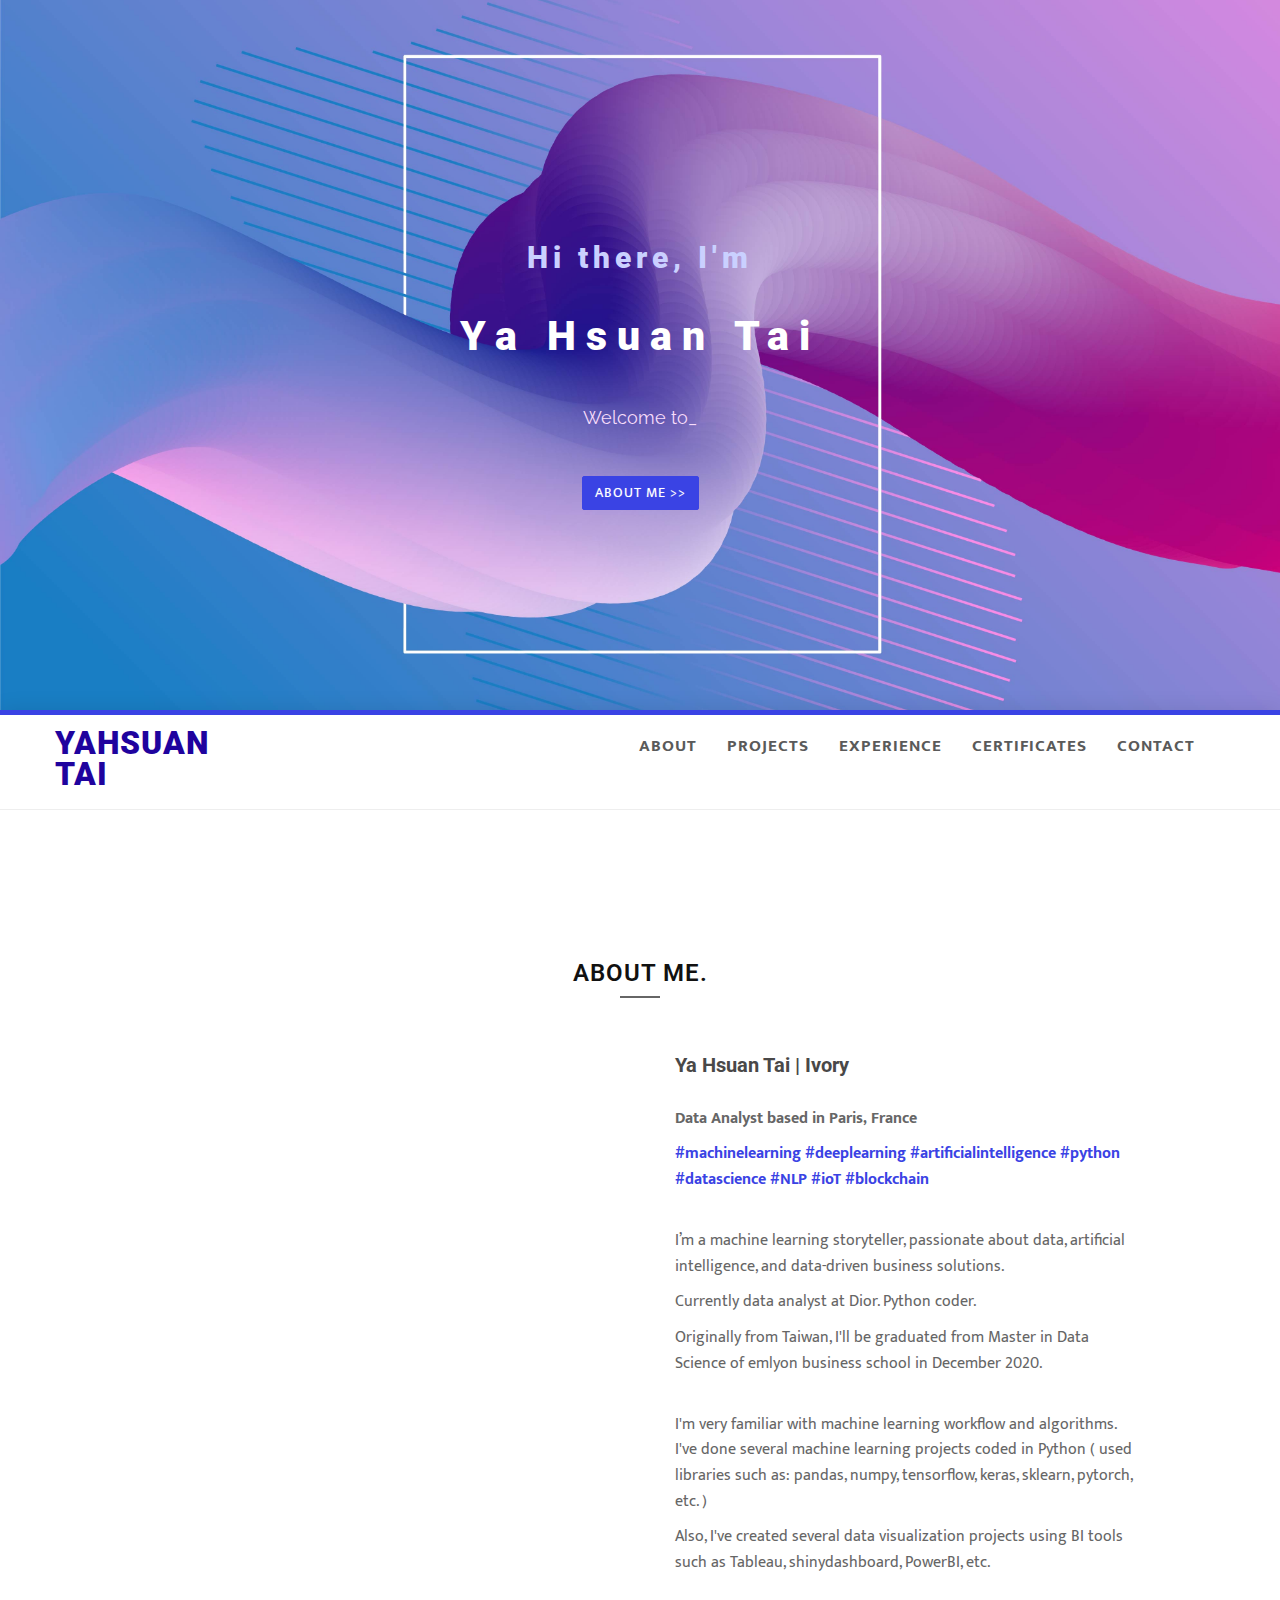
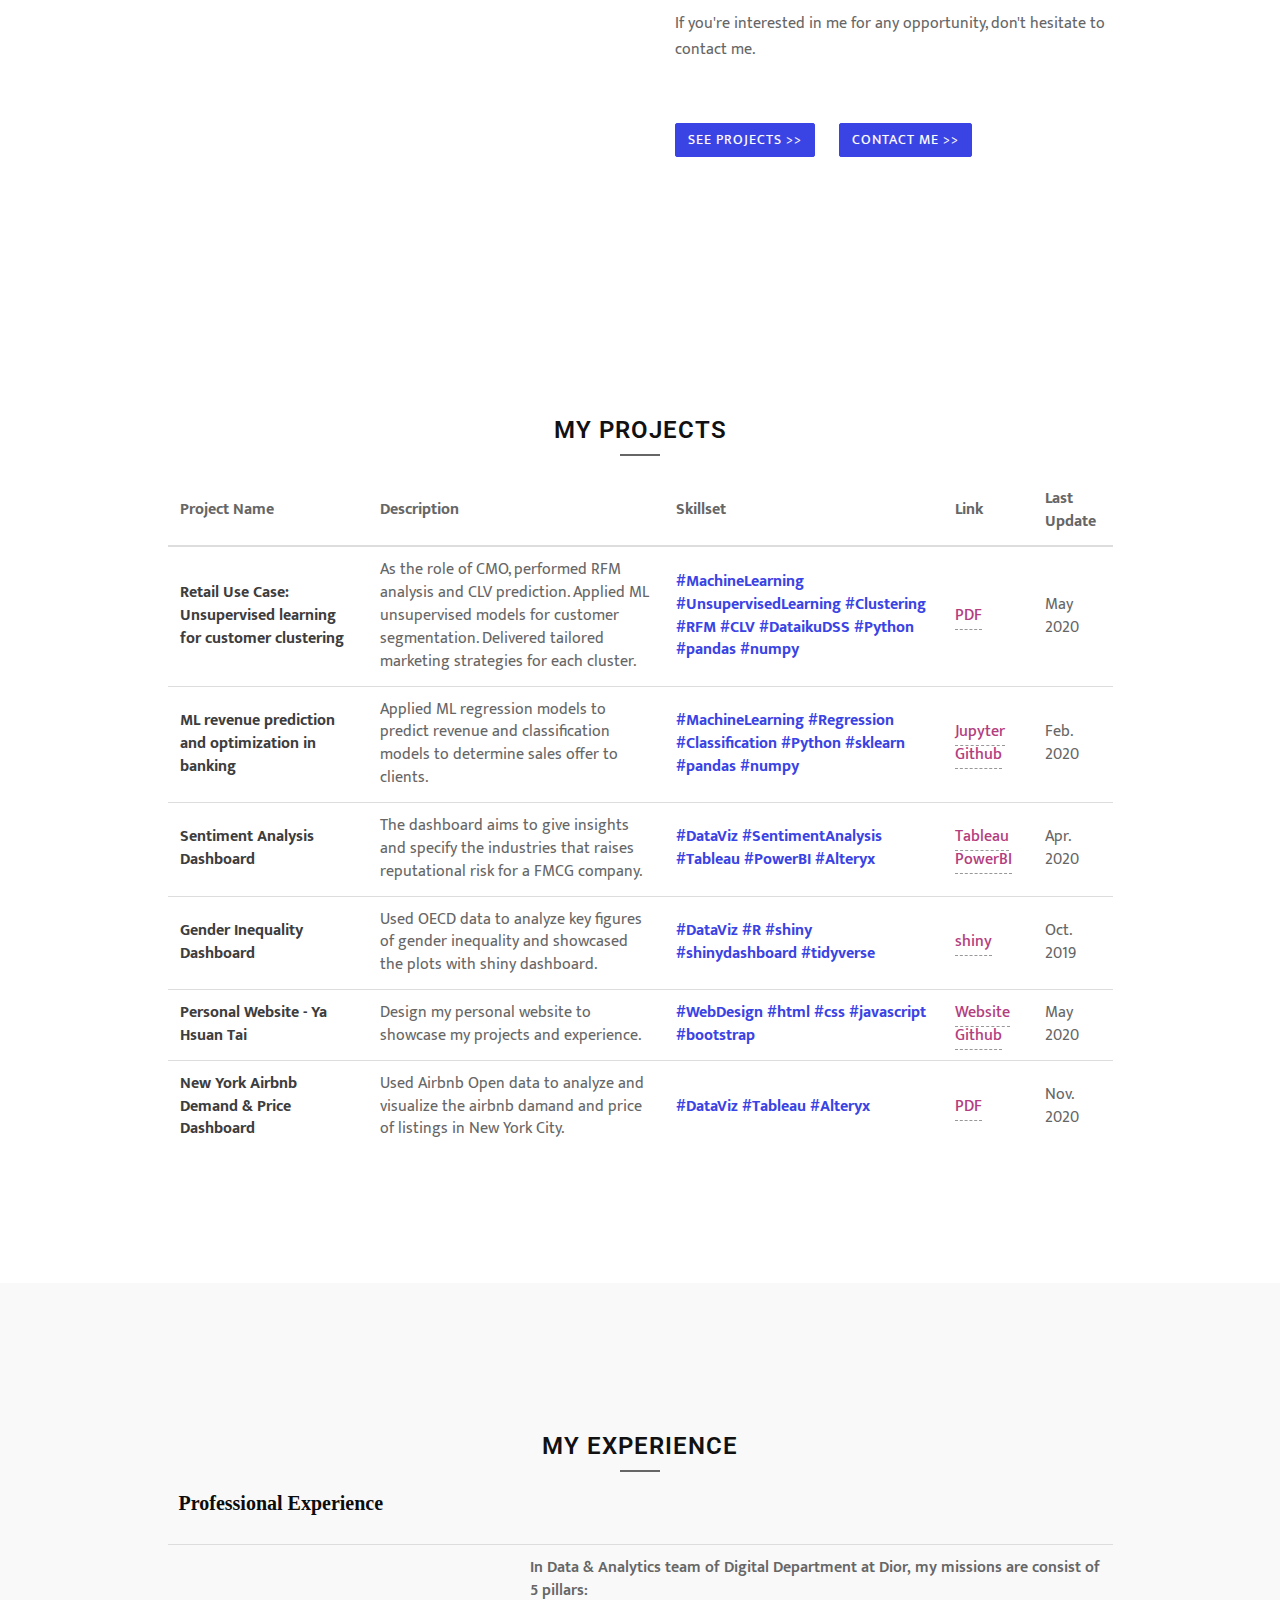
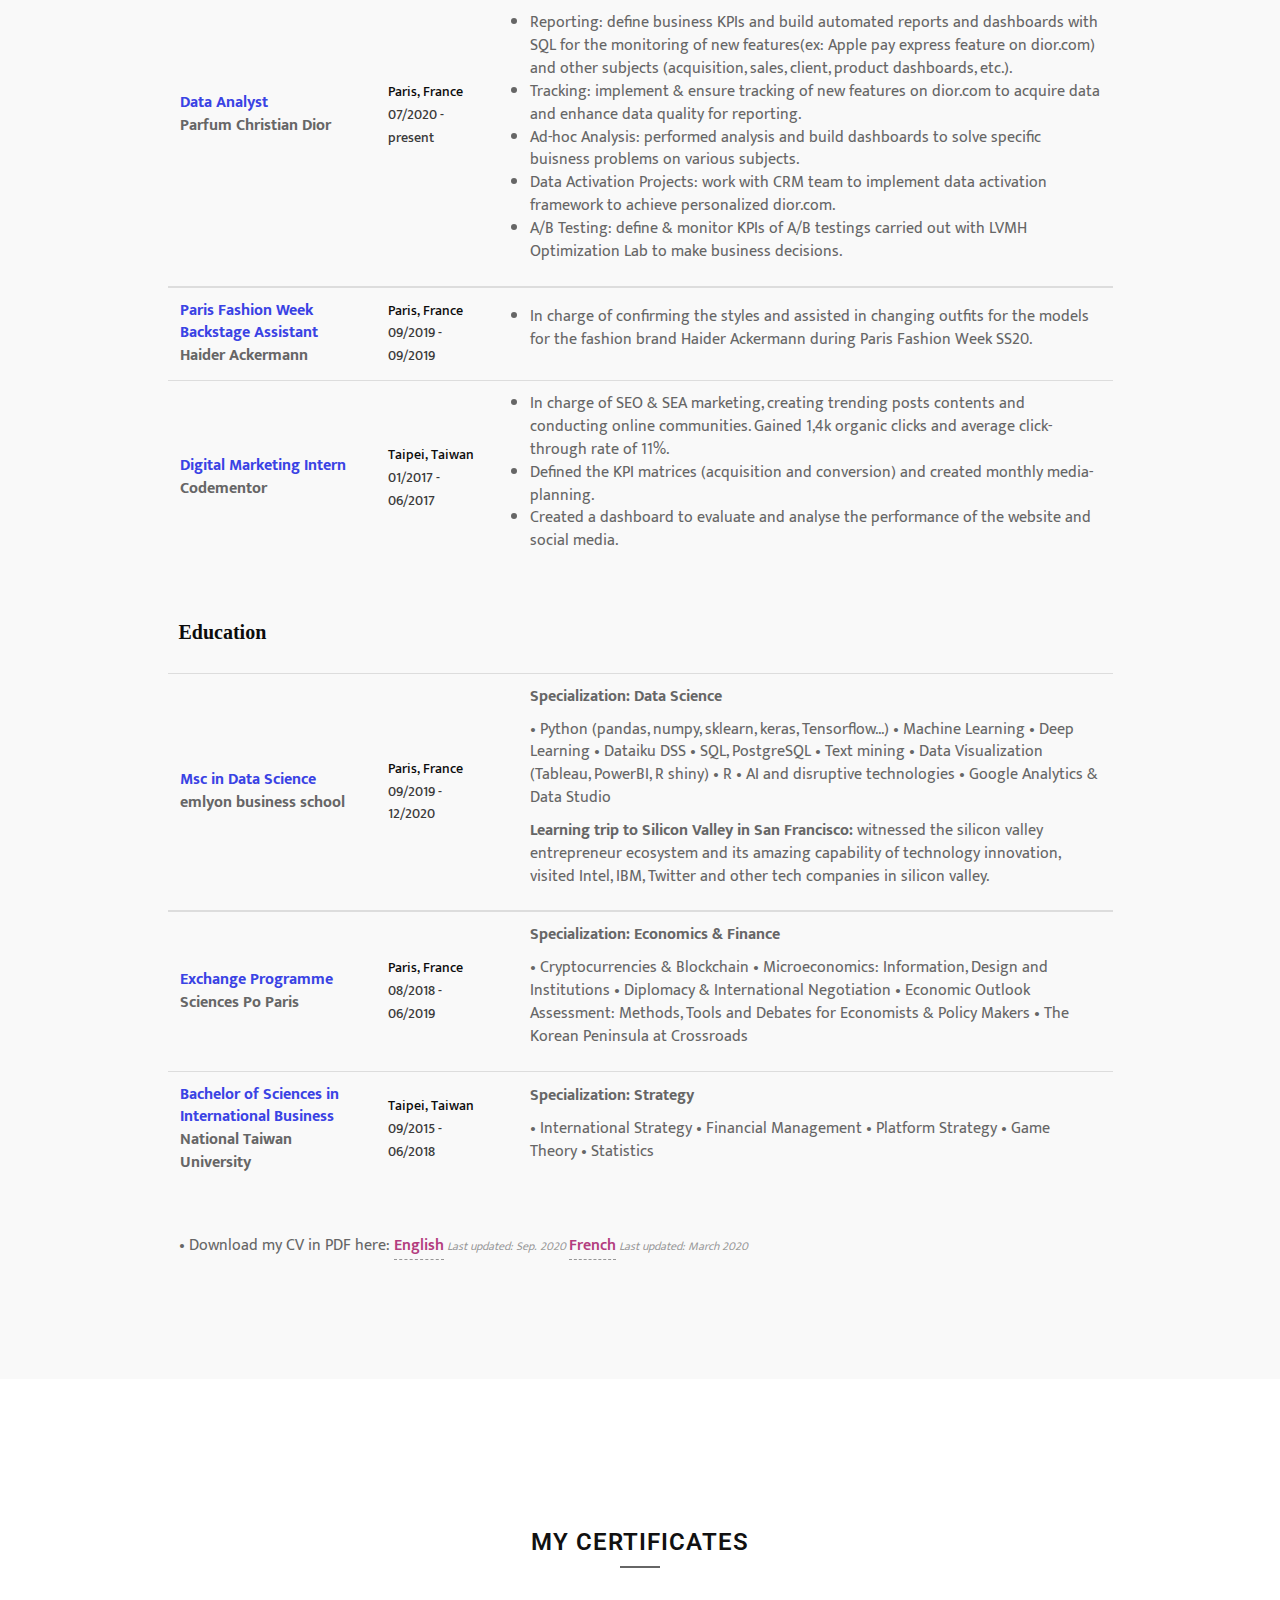
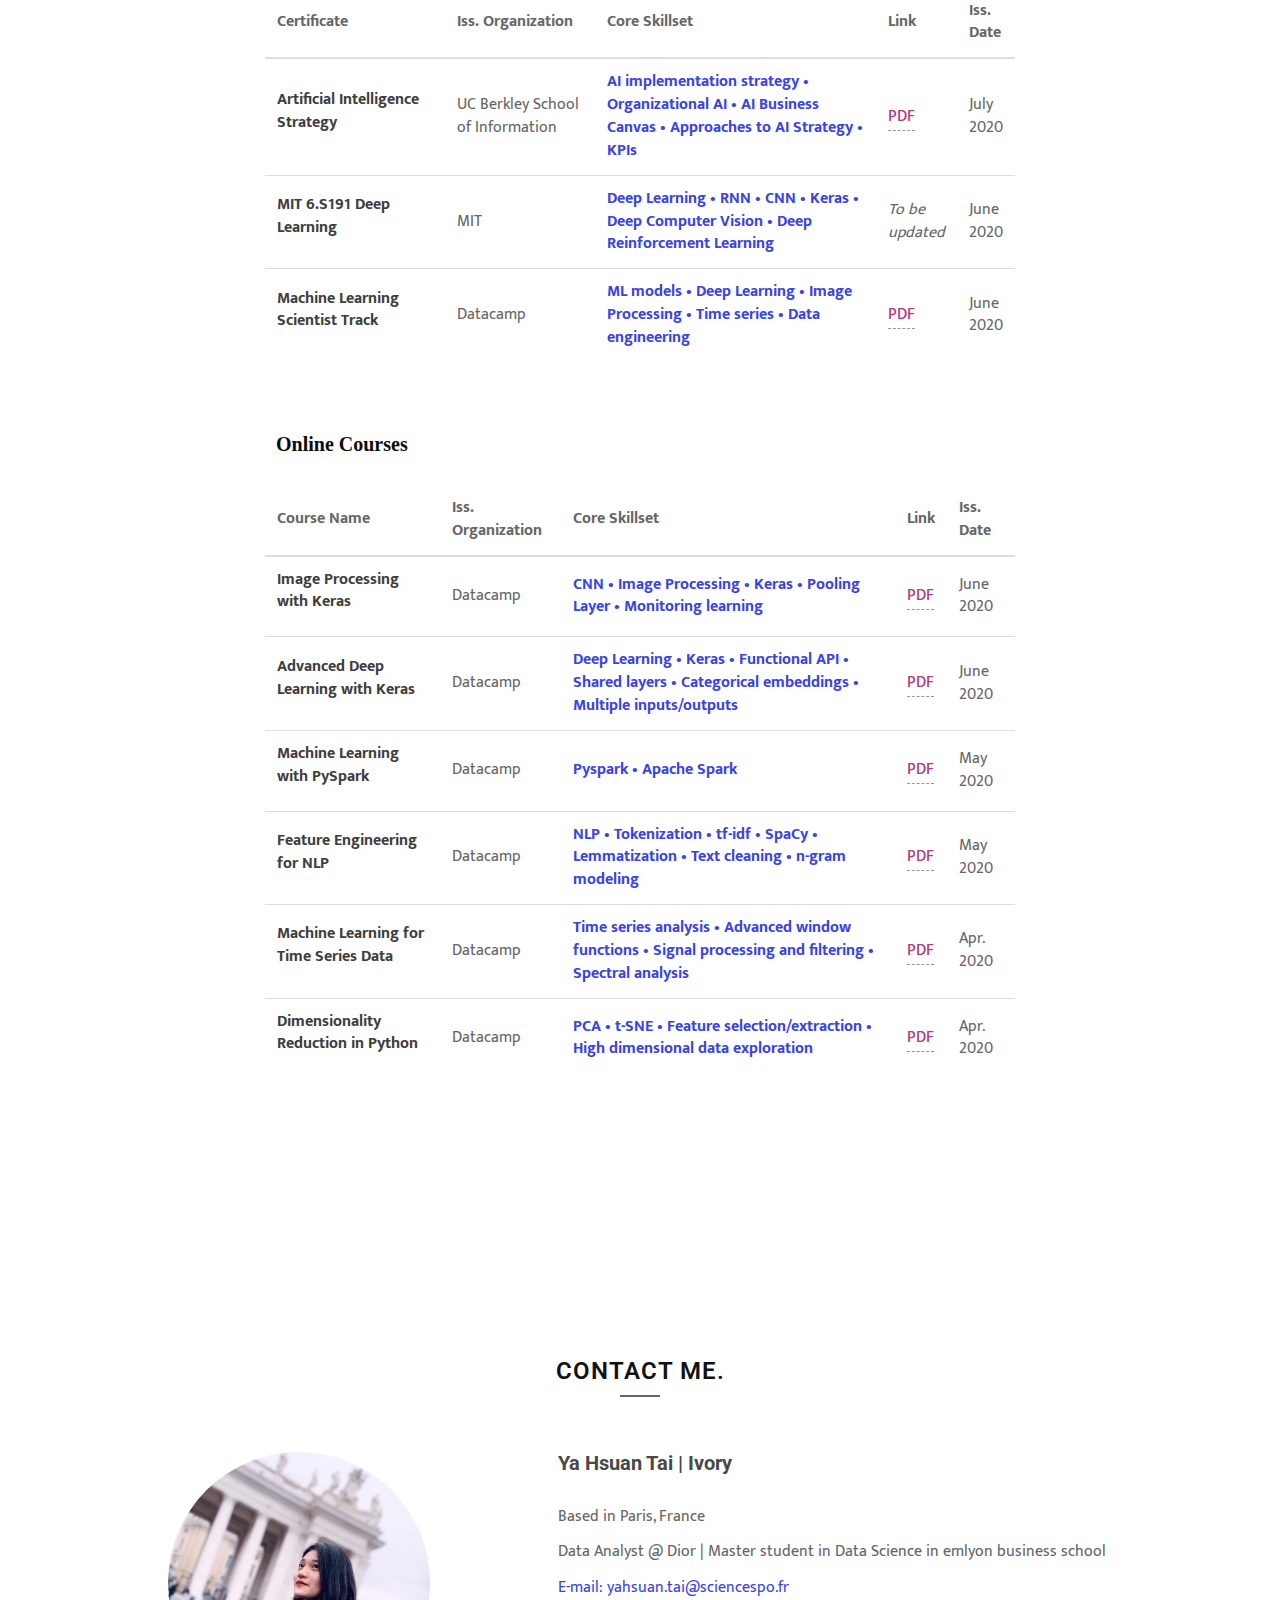
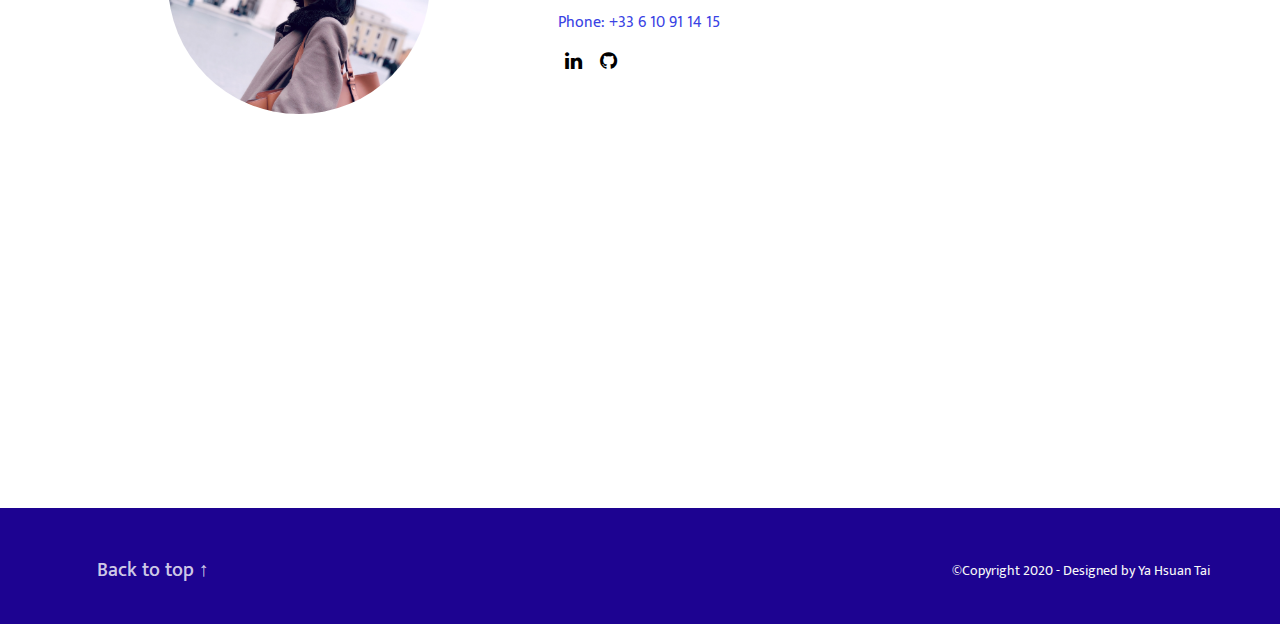
==== commit a42fc012: "update 09/08/2021" ====
--- a/index.html
+++ b/index.html
@@ -293,20 +293,21 @@
               <th class="col-md-1" style='width:9%'> 
                 <b class='work-city'>Paris, France</b>
                 <br>
-                <b class='work-date'>07/2020 - 12/2020</b>
+                <b class='work-date'>07/2020 - present</b>
               </th>
               <td class="col-md-6">
                 <ul id='education'>
-                  <p id='cv-subtitle'>In Data & Analytics team of Digital Department at Dior, my missions are consist of 4 pillars:</p>
-                  <li>Reporting: clean data from different sources and build automated reports and dashboards for different business needs
-                  based on sales data, customer data, conversion funnel data, and product data.
+                  <p id='cv-subtitle'>In Data & Analytics team of Digital Department at Dior, my missions are consist of 5 pillars:</p>
+                  <li>Reporting: define business KPIs and build automated reports and dashboards with SQL for the monitoring of new features(ex: Apple pay express feature on dior.com) and other subjects (acquisition, sales, client, product dashboards, etc.).
                   </li>
-                  <li>
-                    Tracking: work with LVMH Tracking Lab to ensure web tracking of dior.com to acquire data and enhance data quality.                  </li>
+                  <li>Tracking: implement & ensure tracking of new features on dior.com to acquire data and enhance data quality for reporting. 
+                  </li>
                   <li>Ad-hoc Analysis: performed analysis and build dashboards to solve specific buisness problems on various subjects.
                   </li>
                   <li>Data Activation Projects: work with CRM team to implement data activation framework to achieve personalized dior.com.
                   </li>
+                  <li>A/B Testing: define & monitor KPIs of A/B testings carried out with LVMH Optimization Lab to make business decisions.
+                    </li>
                 </ul>
               </td>
             </tr>
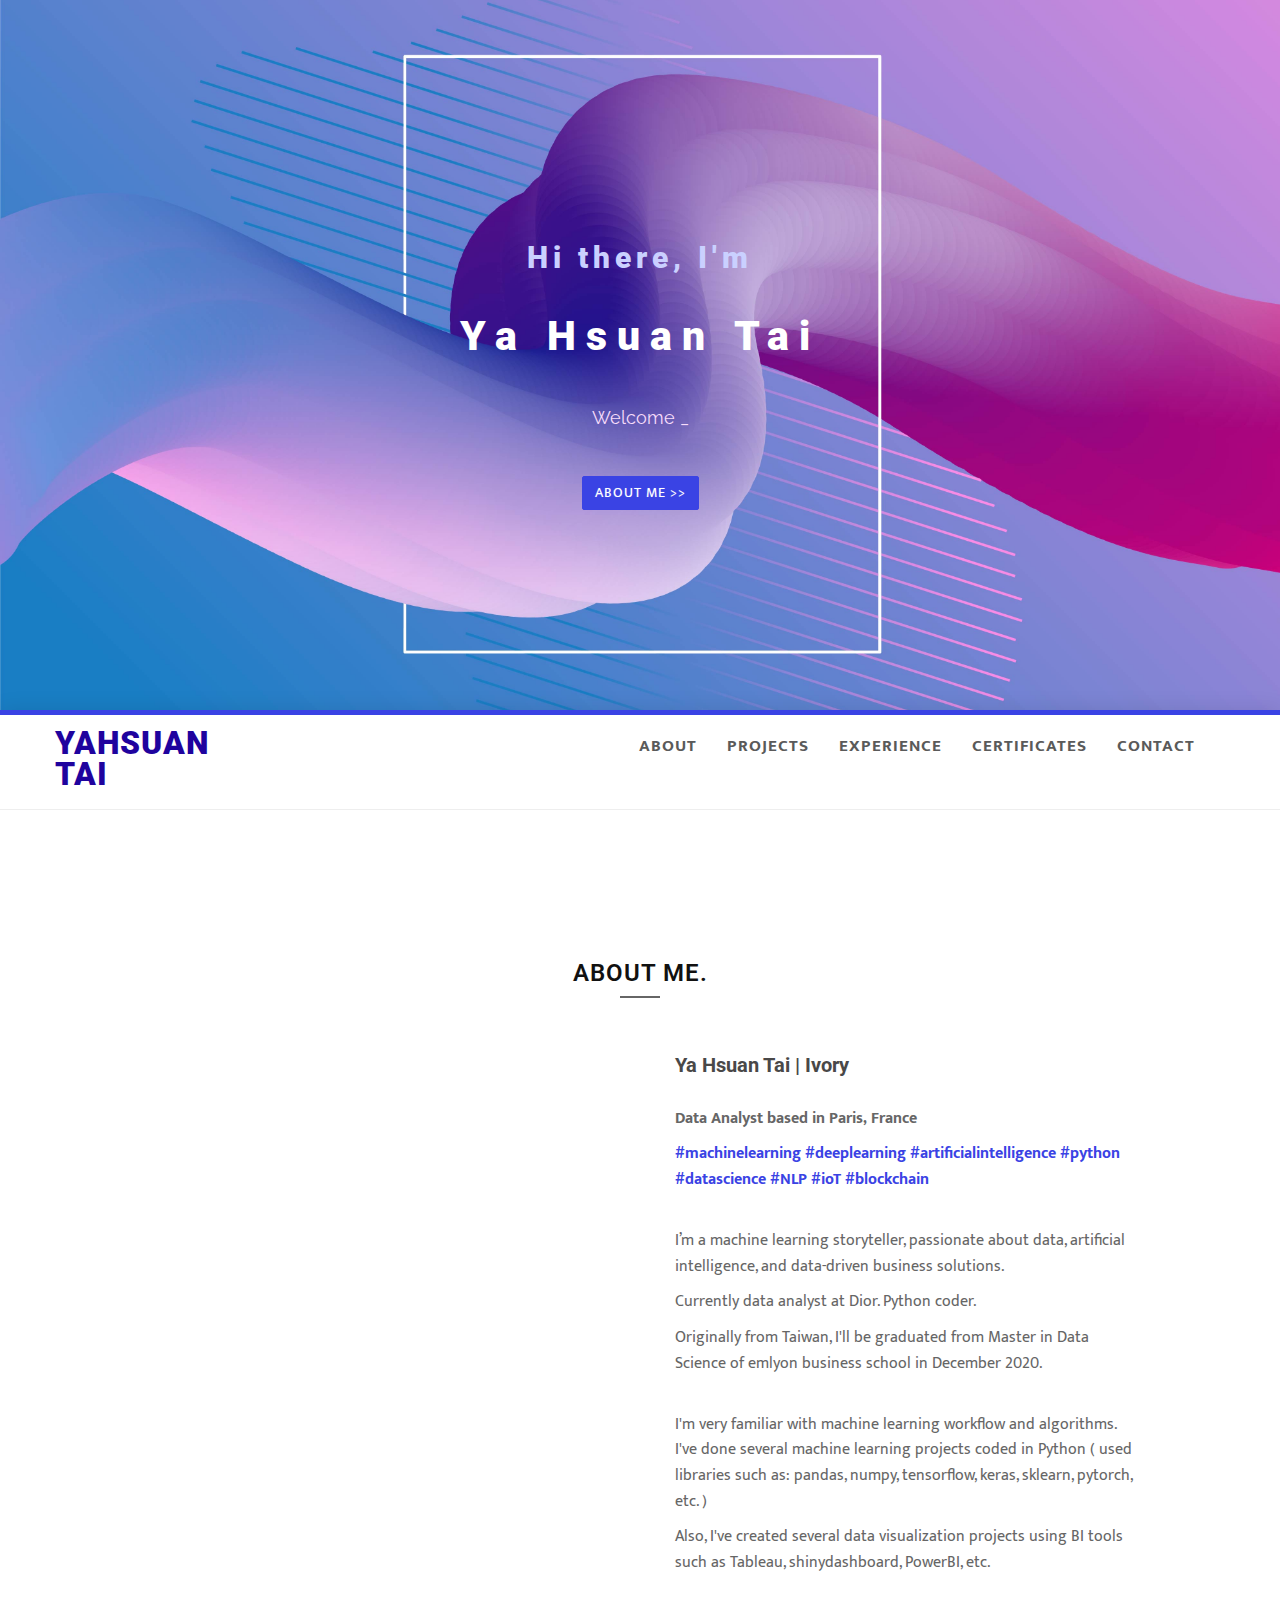
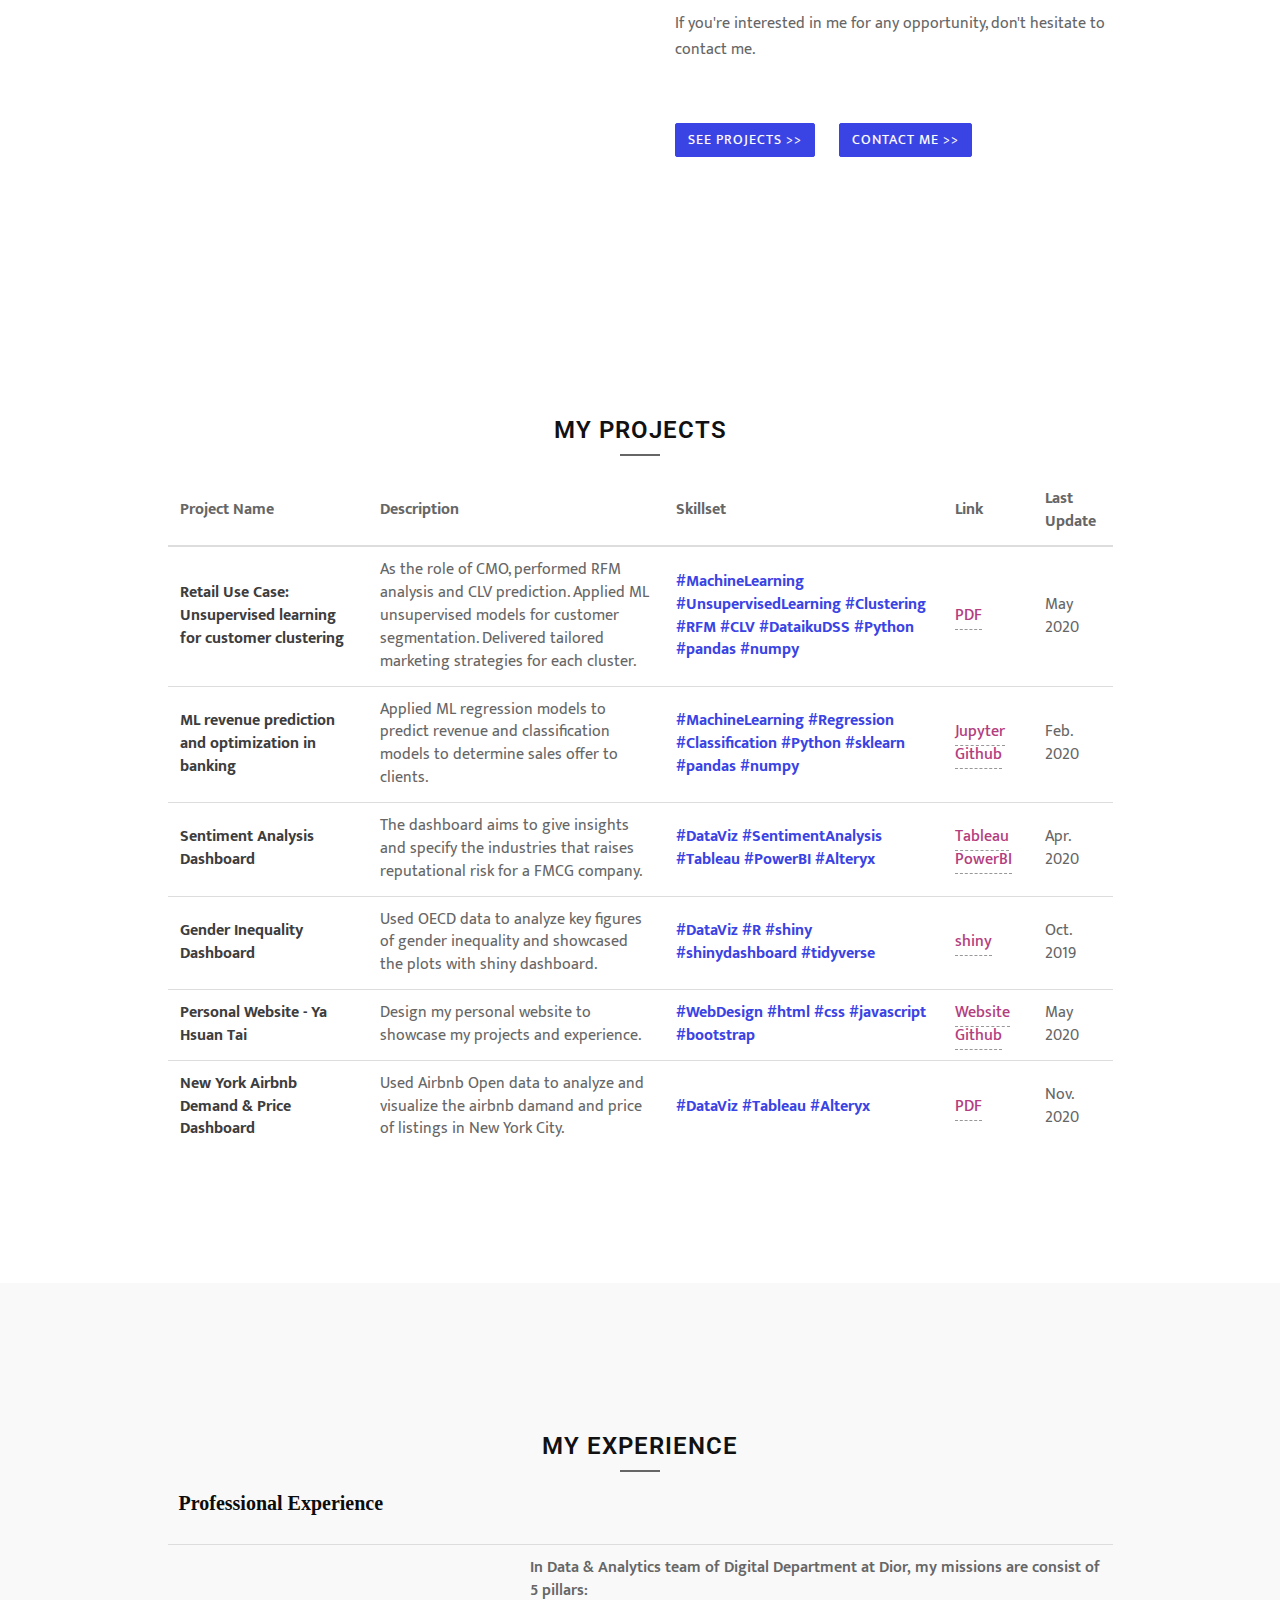
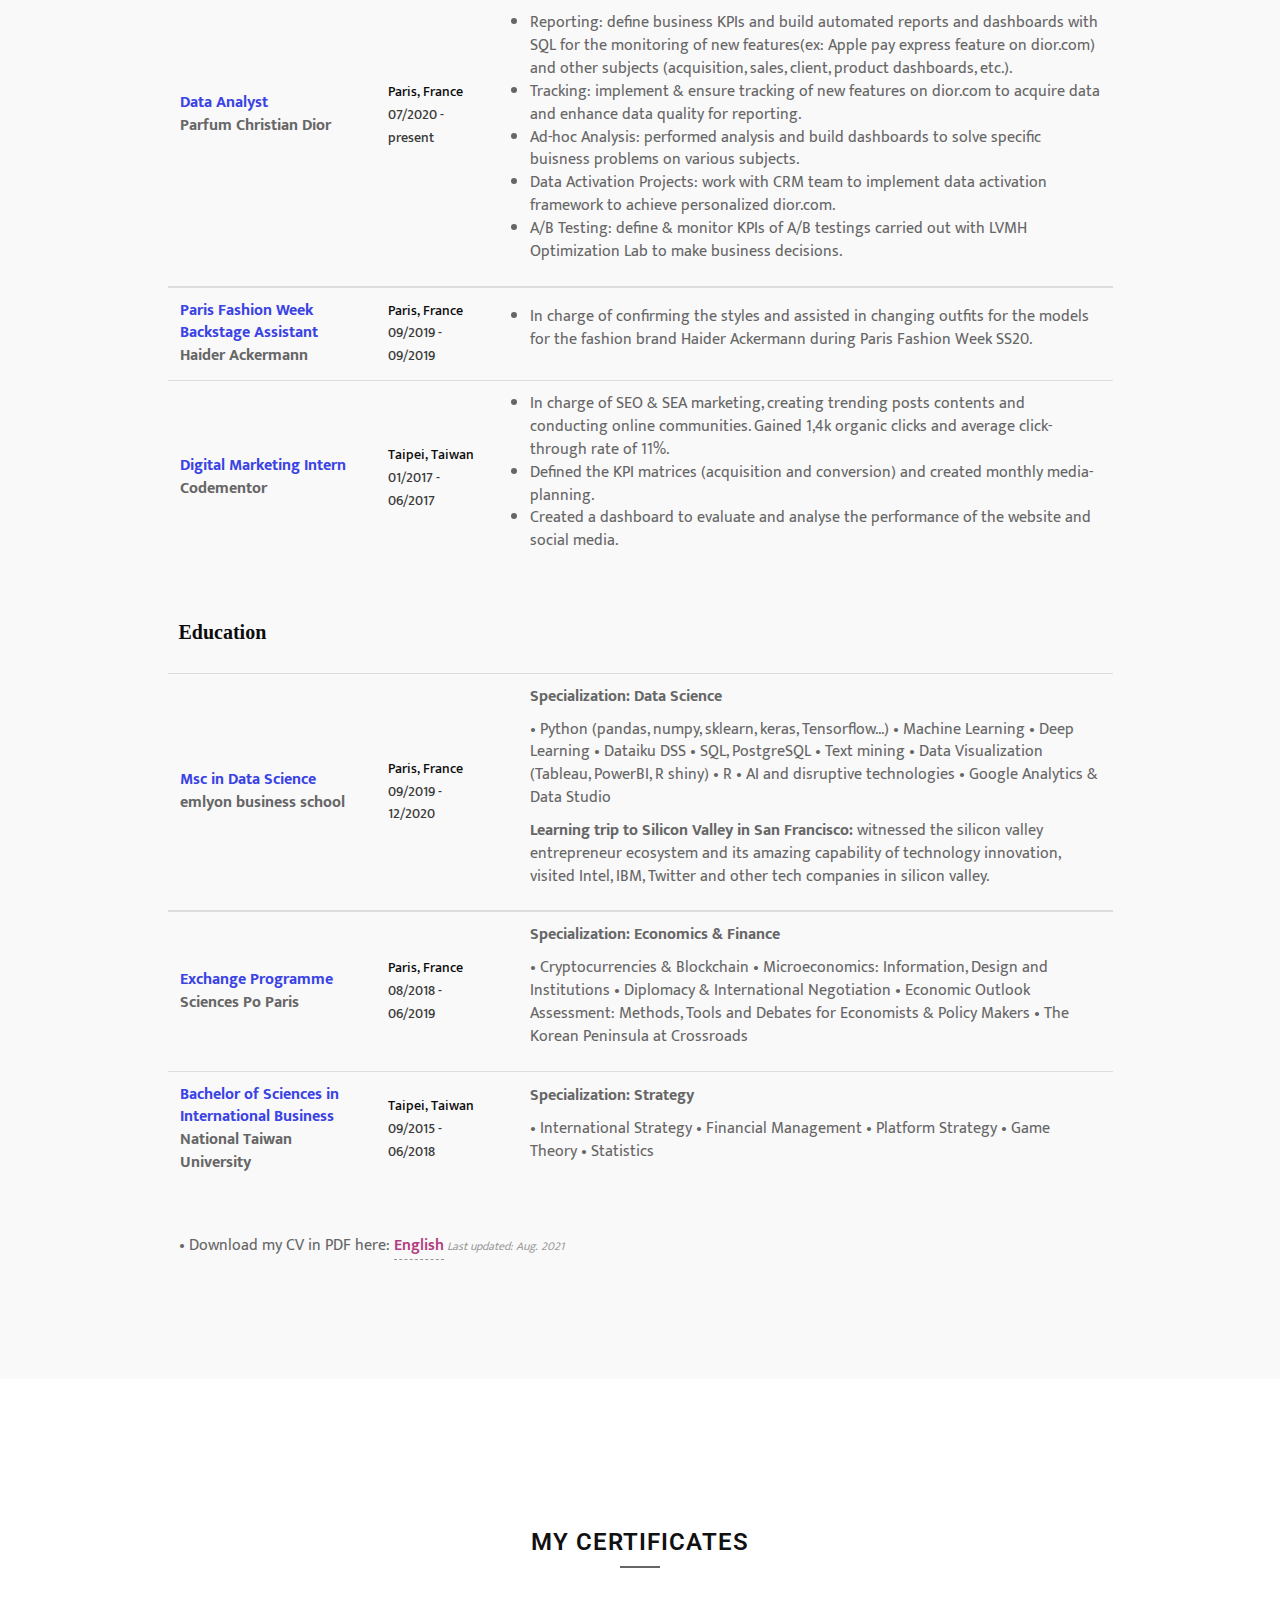
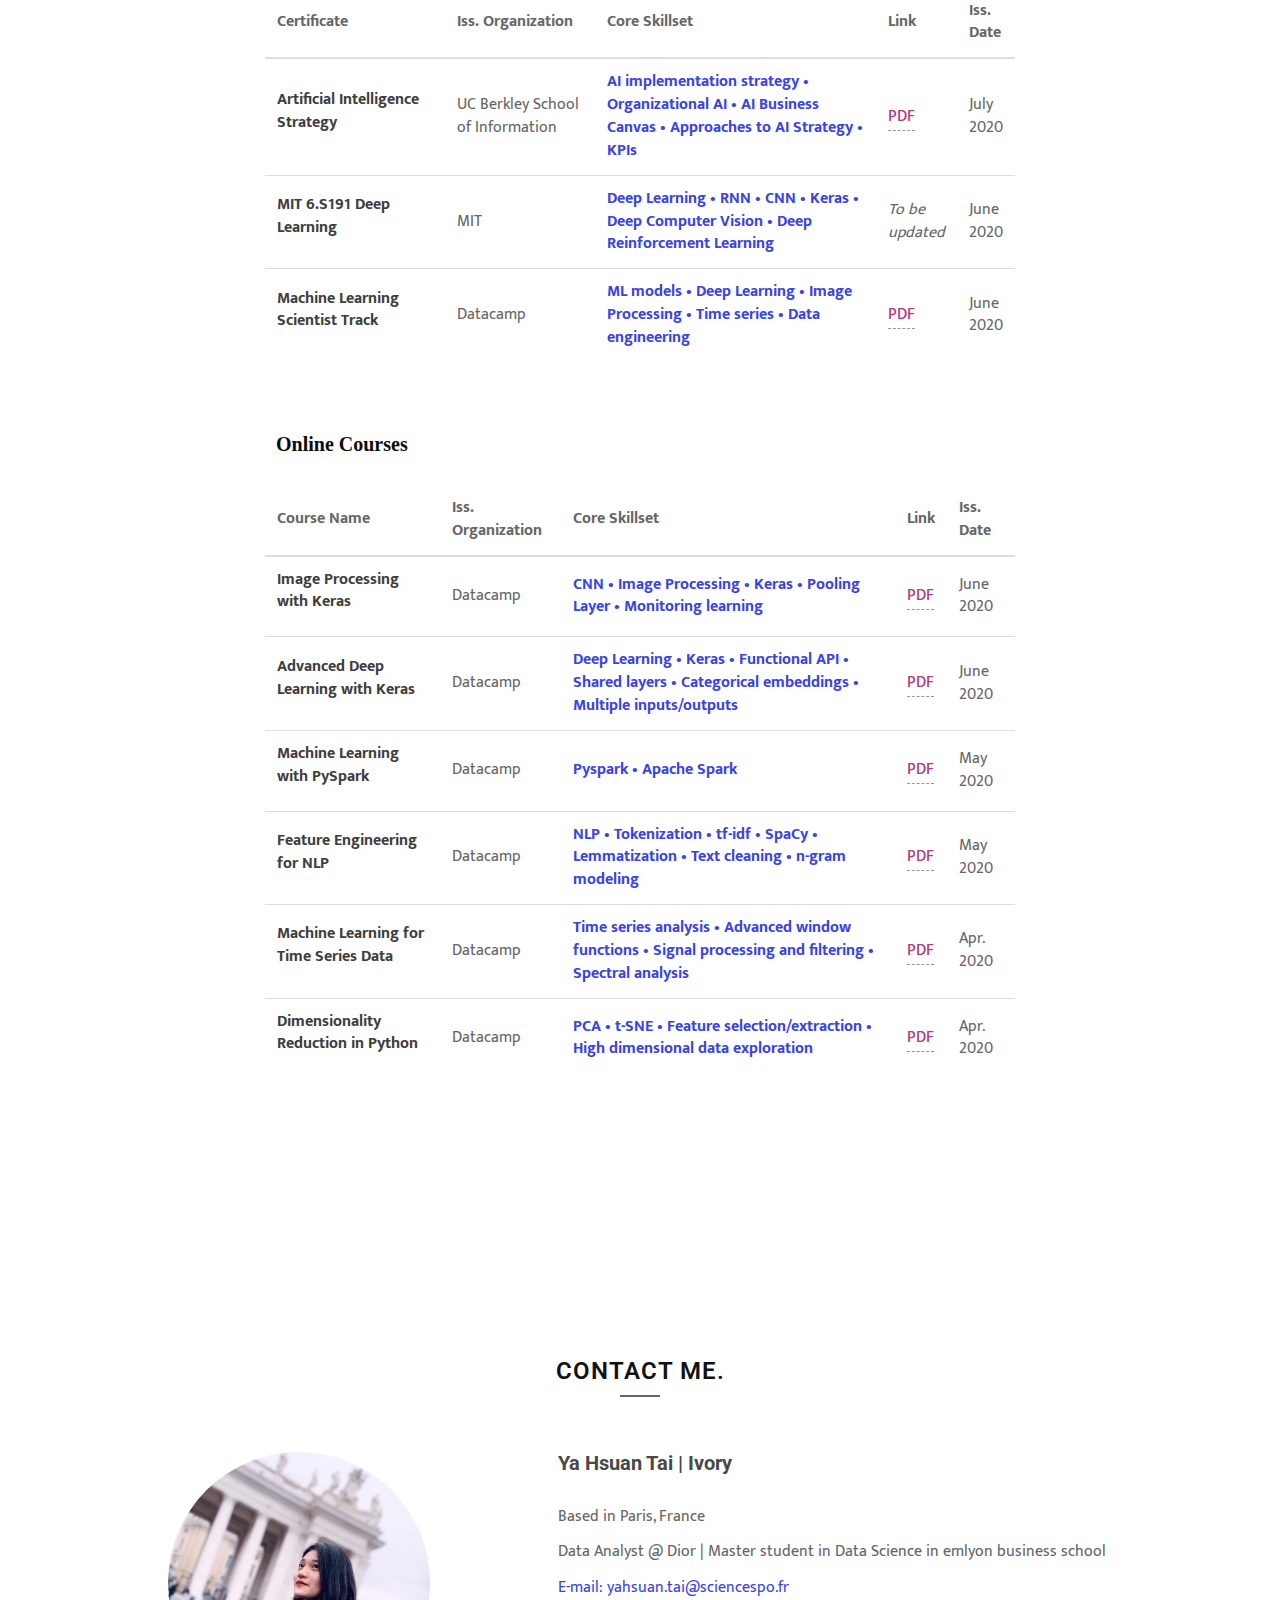
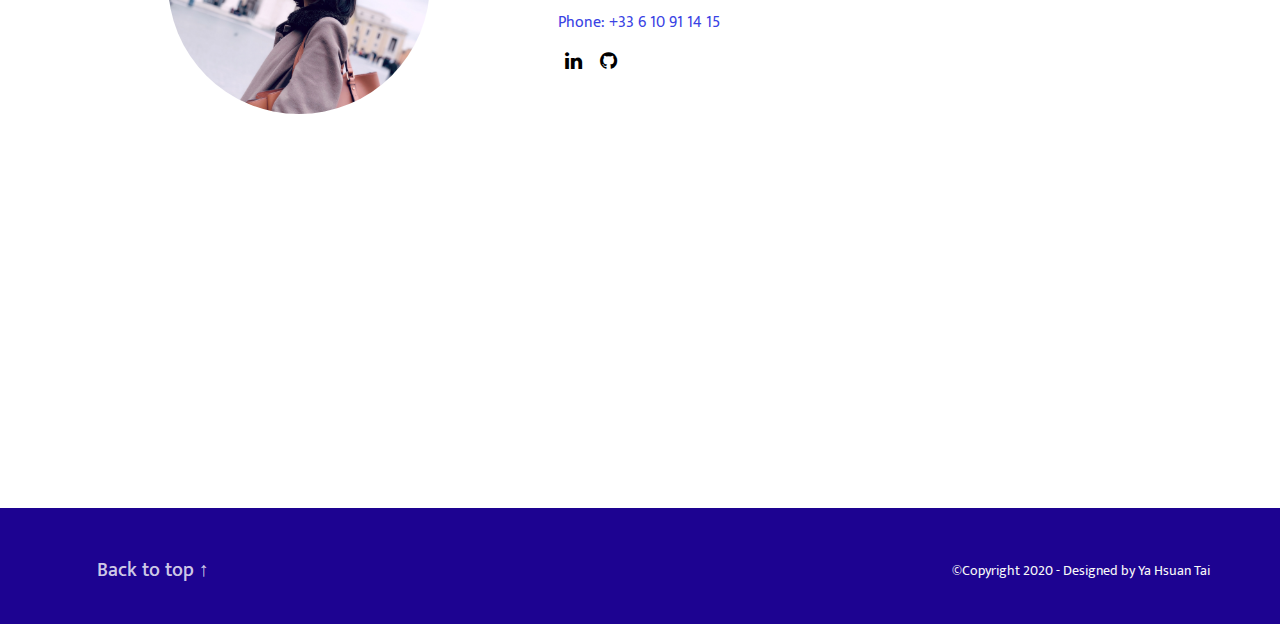
==== commit 9521c67b: "update 09/08/2021 - cv download" ====
--- a/index.html
+++ b/index.html
@@ -424,7 +424,11 @@
             </tbody>
           </table>
           <br>
-          <p id='cv-download'> • Download my CV in PDF here: <a href="documents/CV_TAI-en.pdf" class='underline-dashed' target="_blank" id='cv-download-link'>English</a><small><i id="cv-update-date"> Last updated: Sep. 2020    </i></small> <a href="documents/CV_TAI-fr-s.pdf" class='underline-dashed' target="_blank" id='cv-download-link'>French</a><small><i id="cv-update-date"> Last updated: March 2020</i></small> </p>
+          <p id='cv-download'> • Download my CV in PDF here: <a href="documents/CV_TAI.pdf" class='underline-dashed' target="_blank" id='cv-download-link'>English</a><small><i id="cv-update-date"> Last updated: Aug. 2021    </i></small> 
+         <!-- 
+          <a href="documents/CV_TAI-fr-s.pdf" class='underline-dashed' target="_blank" id='cv-download-link'>French</a><small><i id="cv-update-date"> Last updated: March 2020</i></small> 
+        -->
+         </p>
         </div>
       </div>      
     </div>
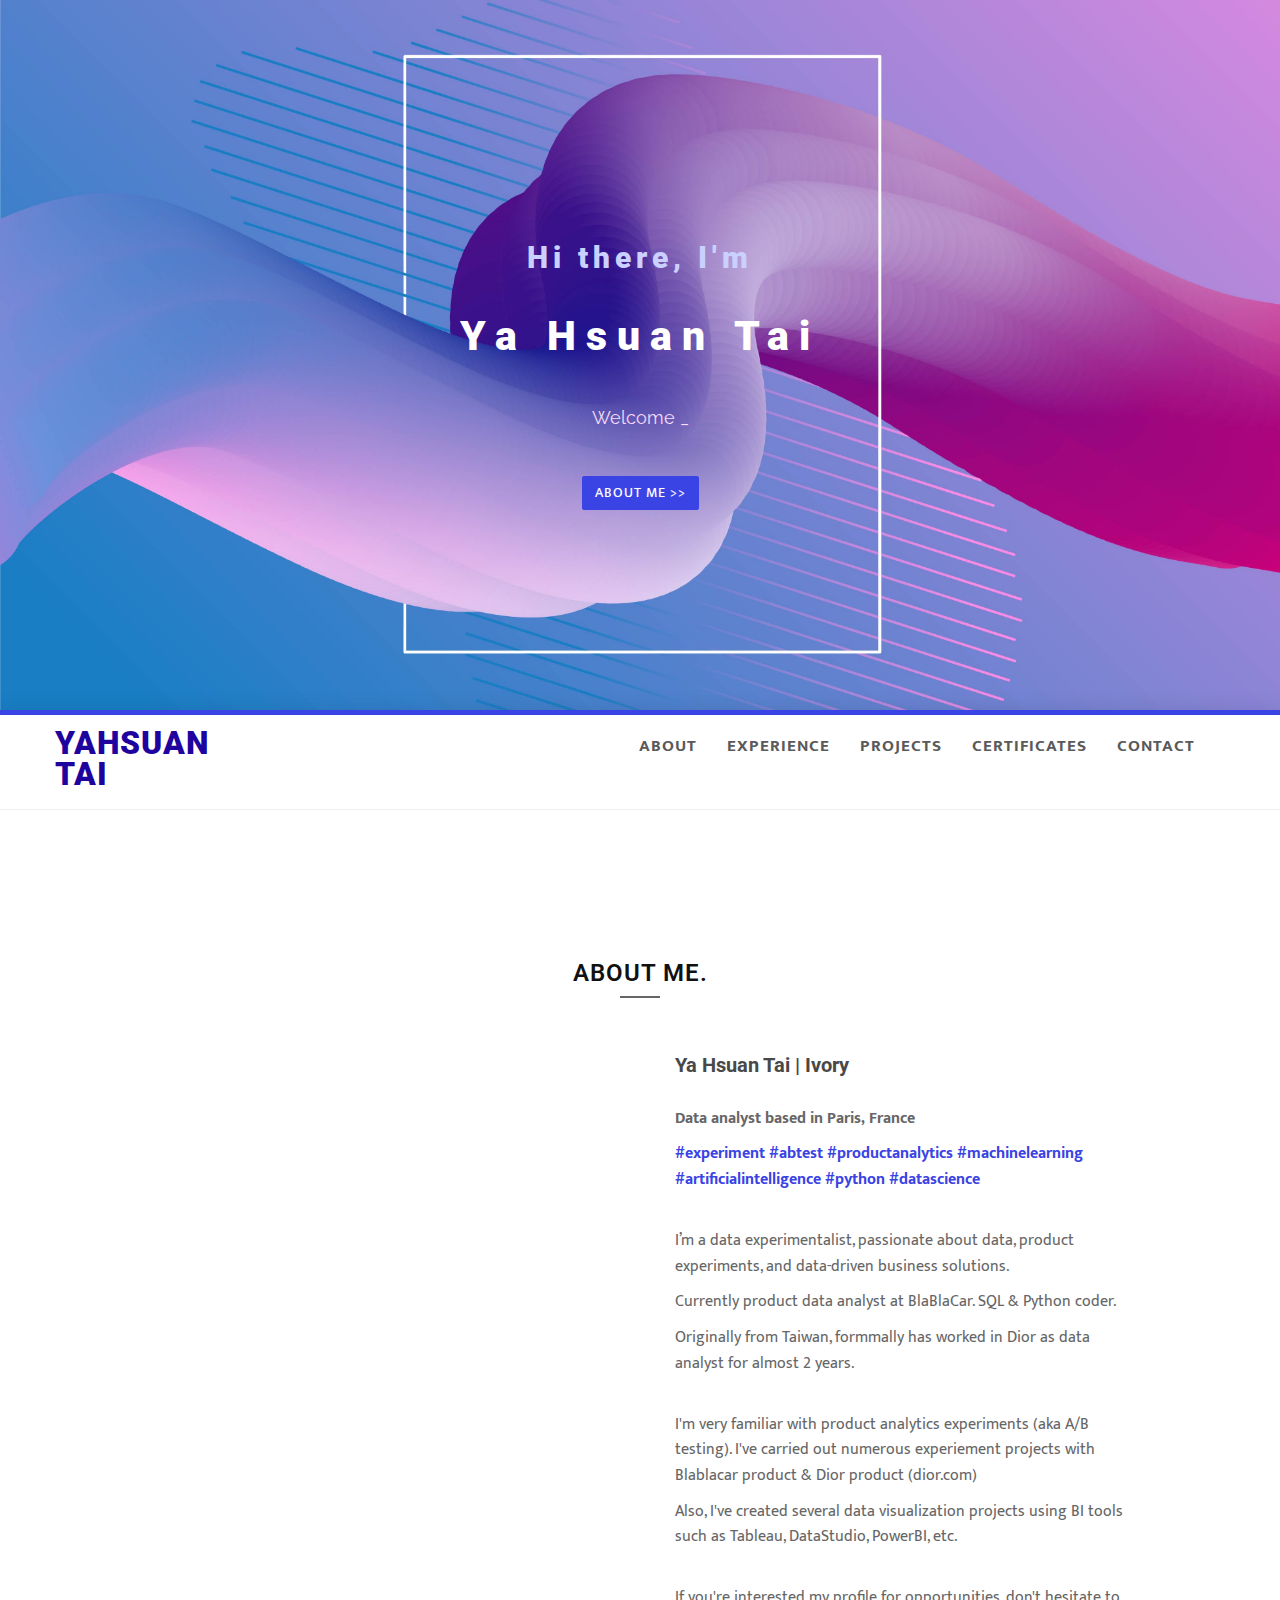
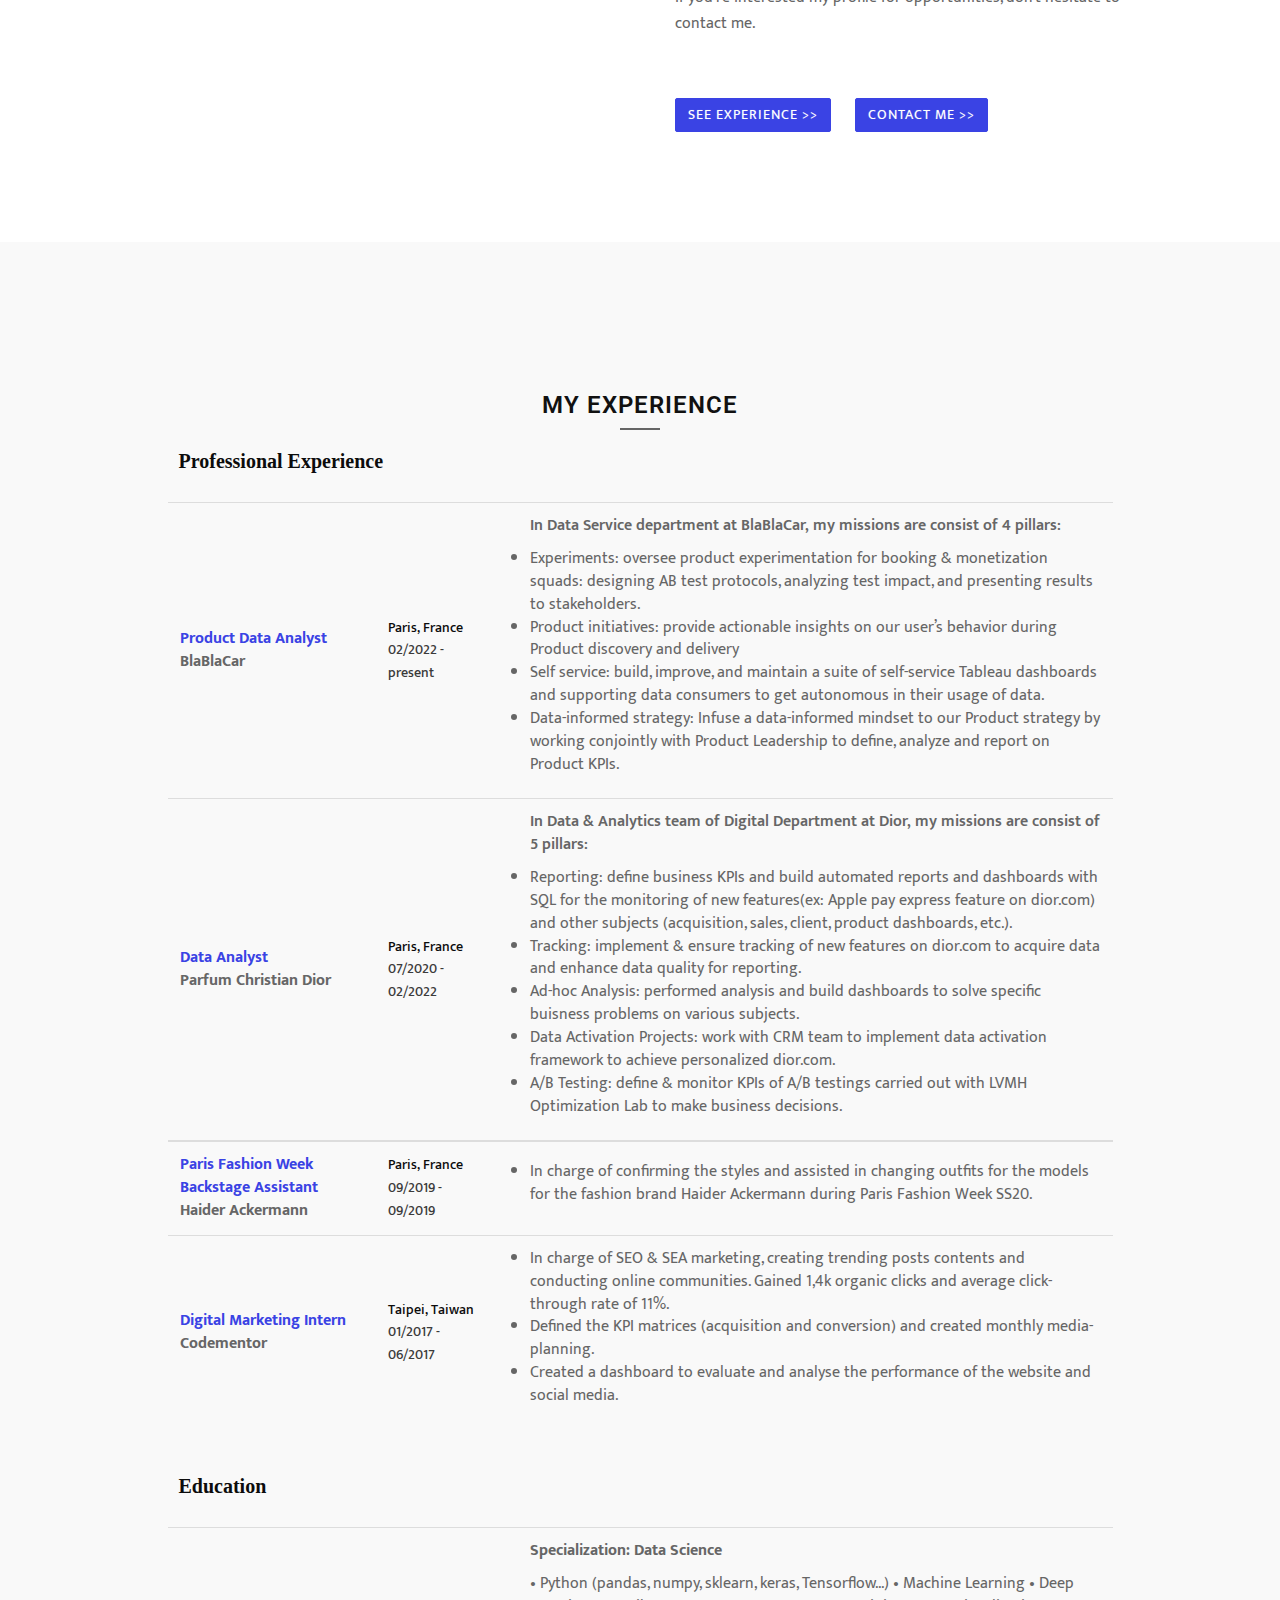
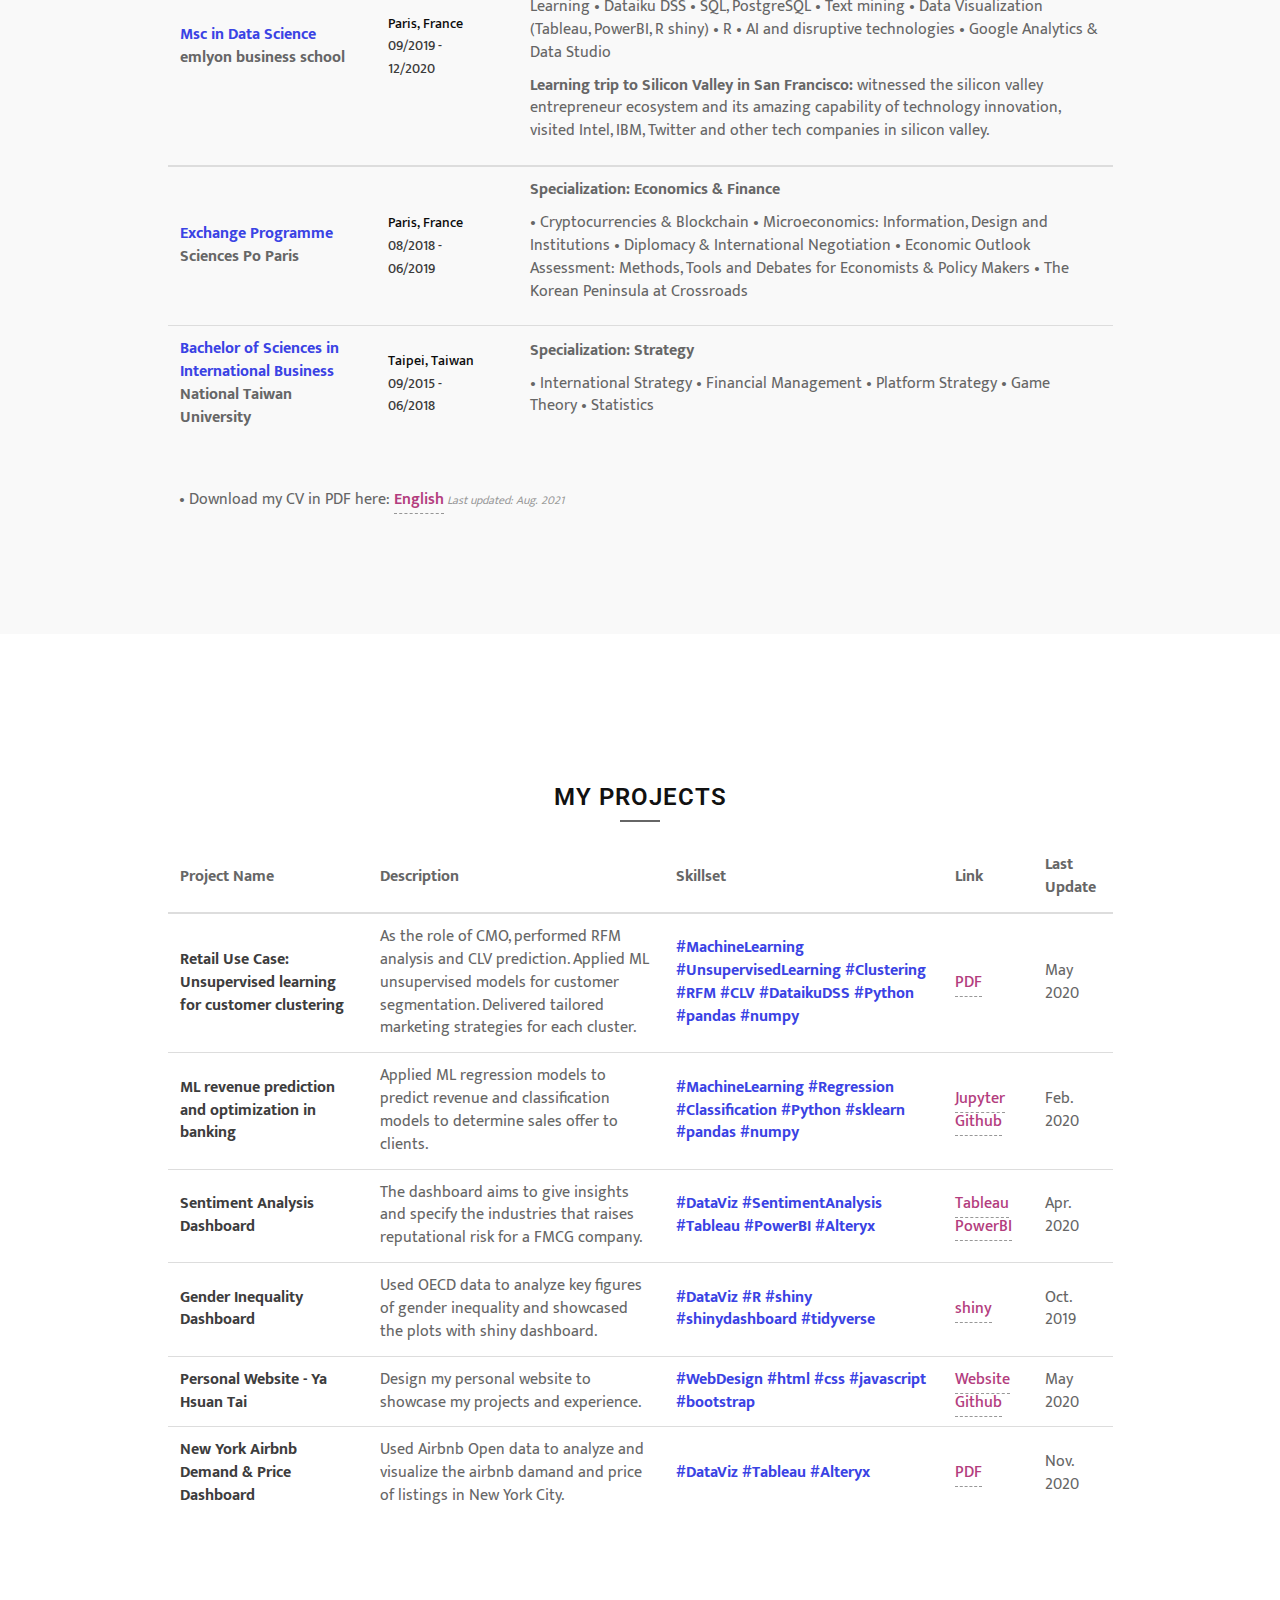
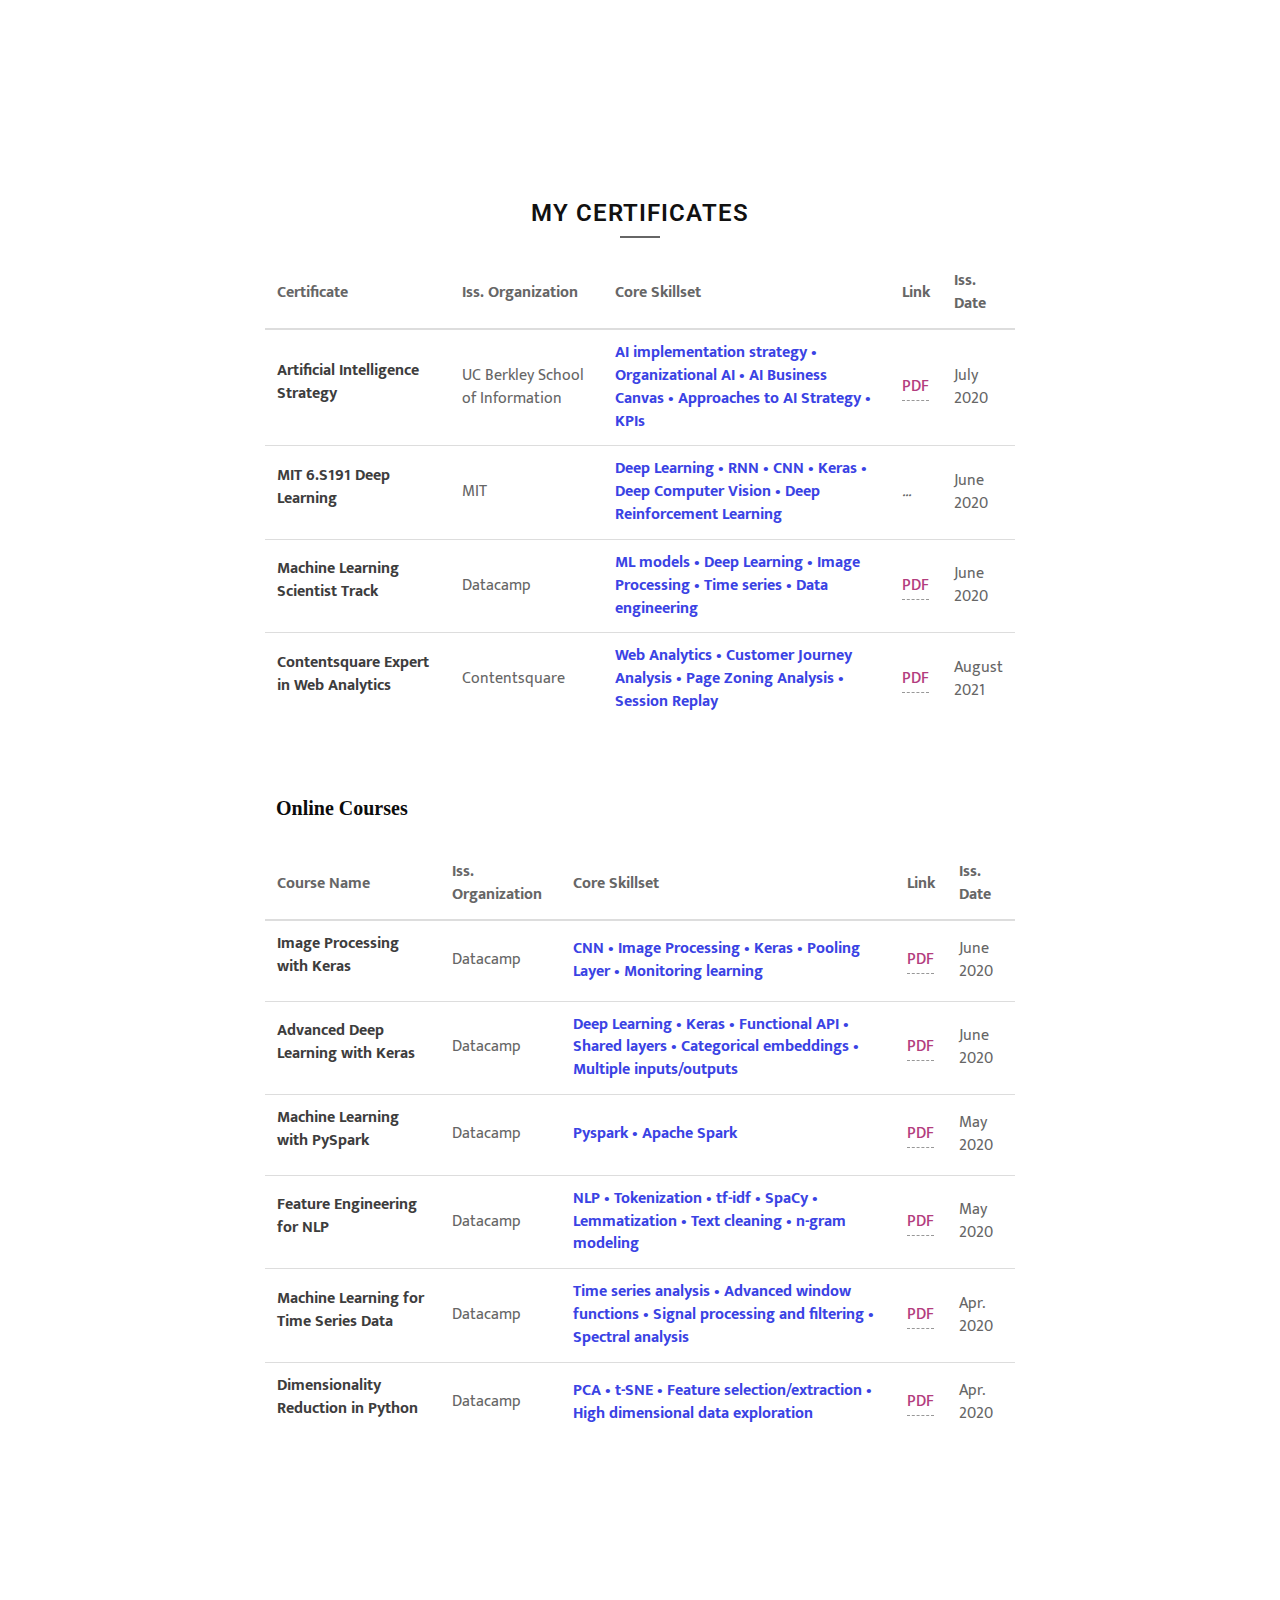
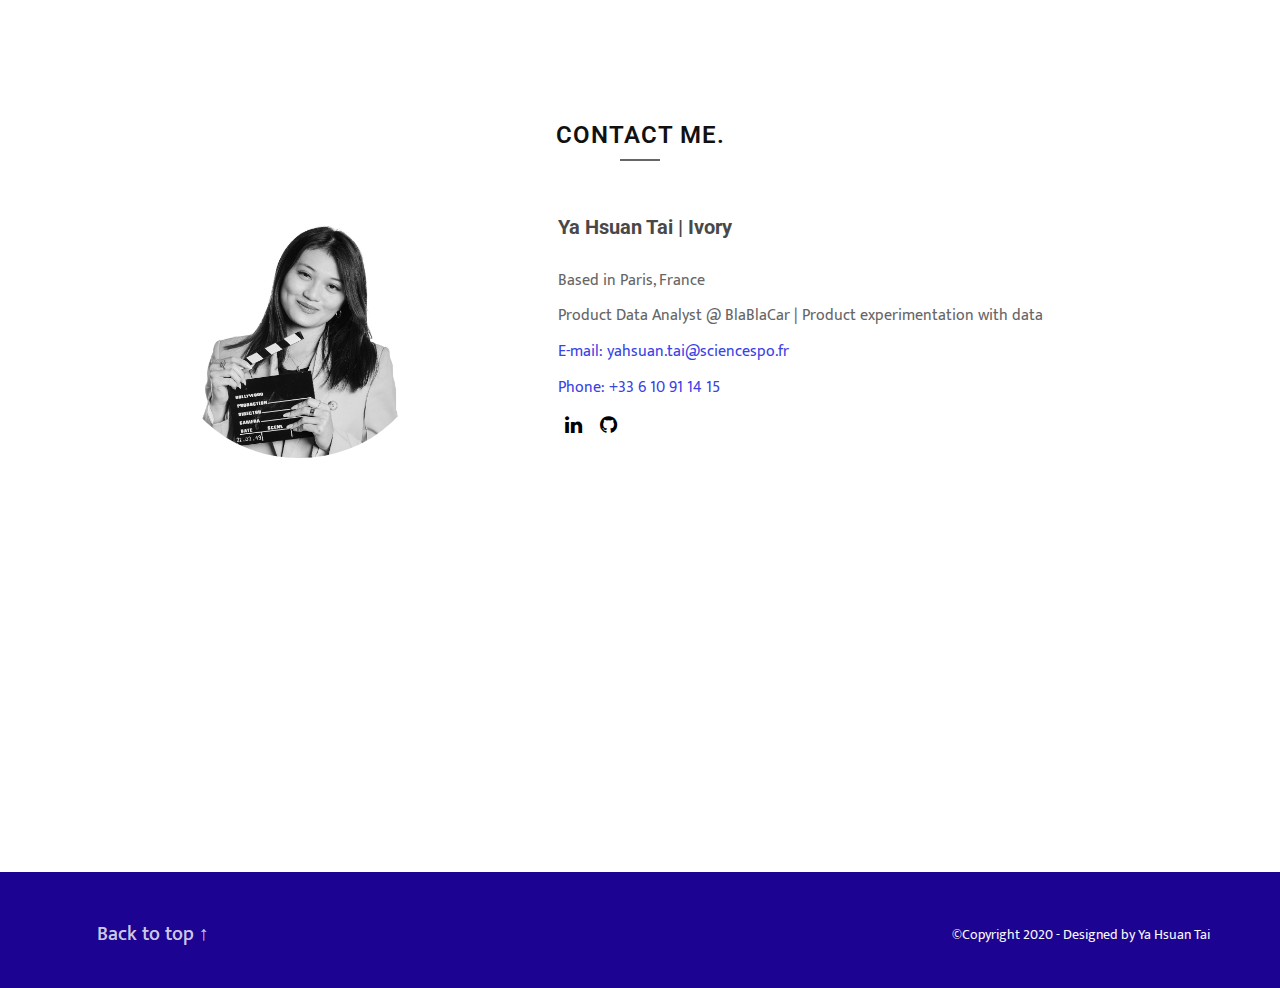
==== commit 3cb96b28: "update - add BBC exp" ====
--- a/index.html
+++ b/index.html
@@ -84,8 +84,9 @@
             <div class="collapse navbar-collapse" id="menu">
               <ul class="nav navbar-nav navbar-right">
                 <li class="active"><a href="#about">About</a></li>
+                <li><a href="#experience">Experience</a></li>
+
                 <li><a href="#project">Projects</a></li>
-                <li><a href="#experience">Experience</a></li>
                 <li><a href="#certificates">Certificates</a></li>
                 <li><a href="#contact">Contact</a></li>
               </ul>
@@ -123,20 +124,20 @@
         <div class="col-md-5 animatedParent text-left" id='txt-my-pic'>
             <br>
             <h6 id=my-name>Ya Hsuan Tai     |     Ivory</h6>
-            <p><strong>Data Analyst based in Paris, France</strong></p>
-            <p id=tag>#machinelearning #deeplearning #artificialintelligence #python #datascience #NLP #ioT #blockchain</p>
+            <p><strong>Data analyst based in Paris, France</strong></p>
+            <p id=tag>#experiment #abtest #productanalytics #machinelearning #artificialintelligence #python #datascience </p>
             <br>
-            <p>I’m a machine learning storyteller, passionate about data, artificial intelligence, and data-driven business solutions.</p>
-            <p>Currently data analyst at Dior. Python coder.</p>
-            <p>Originally from Taiwan, I'll be graduated from Master in Data Science of emlyon business school in December 2020.</p>
+            <p>I’m a data experimentalist, passionate about data, product experiments, and data-driven business solutions.</p>
+            <p>Currently product data analyst at BlaBlaCar. SQL & Python coder.</p>
+            <p>Originally from Taiwan, formmally has worked in Dior as data analyst for almost 2 years.</p>
             <br>
-            <p>I'm very familiar with machine learning workflow and algorithms. I've done several machine learning projects coded in Python ( used libraries such as: pandas, numpy, tensorflow, keras, sklearn, pytorch, etc. )</p>
-            <p>Also, I've created several data visualization projects using BI tools such as Tableau, shinydashboard, PowerBI, etc.</p>
+            <p>I'm very familiar with product analytics experiments (aka A/B testing). I've carried out numerous experiement projects with Blablacar product & Dior product (dior.com)</p>
+            <p>Also, I've created several data visualization projects using BI tools such as Tableau, DataStudio, PowerBI, etc.</p>
             <br>
-            <p>If you're interested in me for any opportunity, don't hesitate to contact me.</p>
+            <p>If you're interested my profile for opportunities, don't hesitate to contact me.</p>
             <br>
             <br>
-            <a href="#project" class="btn btn-skin btn-scroll" id='btn-about-me'>See projects >> </a>
+            <a href="#experience" class="btn btn-skin btn-scroll" id='btn-about-me'>See experience >> </a>
             <a href="#contact" class="btn btn-skin btn-scroll" id='btn-about-me'>Contact me >> </a>
 
         </div>
@@ -147,120 +148,6 @@
   </div>
   </section>
   <!-- /Section: about -->
-
-
-  <!-- Section: project -->
-  <section id="project" class="home-section color-dark bg-white">
-    <div class="container marginbot-10">
-      <div class="row">
-        <div class="col-lg-8 col-lg-offset-2">
-          <div class="animatedParent">
-            <div class="section-heading text-center ">
-              <h2 class="h-bold">My Projects</h2>
-              <div class="divider-header"></div>
-            </div>
-          </div>
-        </div>
-      </div>
-    </div>
-    <div class="container">
-      <div class="row">
-        <div class="col-lg-10 col-lg-offset-1">
-          <table class="table table-hover">
-            <thead>
-              <tr>
-                <th>Project Name</th>
-                <th>Description</th>
-                <th>Skillset</th>
-                <th>Link</th>
-                <th>Last Update</th>
-
-              </tr>
-            </thead>
-            <tbody>
-              <tr>
-               <td style="width:200px"><a class=project-name href="documents/Walton use case.pdf" target="_blank">Retail Use Case: Unsupervised learning for customer clustering</a></td>
-            
-                <td>As the role of CMO, performed RFM analysis and CLV prediction. Applied ML unsupervised models for customer segmentation. Delivered tailored marketing strategies for each cluster.
-                </td>
-            
-                <td id=tag>#MachineLearning #UnsupervisedLearning #Clustering #RFM #CLV #DataikuDSS #Python #pandas #numpy</td>
-                <td>
-                  <a class='project-link underline-dashed' href="documents/Walton use case.pdf" target="_blank">PDF</a>
-                </td>
-                <td>May 2020</td>
-              </tr>
-              <tr>
-                <td><a class=project-name href="https://ivorydaae.github.io/ML_Banking/#index" target="_blank">ML revenue prediction and optimization in banking</a></td>
-                
-                <td>Applied ML regression models to predict revenue and classification models to determine sales offer to clients.</td>
-                
-                <td id=tag>#MachineLearning #Regression #Classification #Python #sklearn #pandas #numpy </td>
-                <td>
-                  <a class='project-link underline-dashed' href="https://ivorydaae.github.io/ML_Banking/#index" target="_blank">Jupyter</a>
-                  <a class='project-link underline-dashed' href="https://github.com/ivorydaae/ML_Banking" target="_blank">Github</a>
-                </td>
-                <td>Feb. 2020</td>
-              </tr>
-              <tr>
-                <td><a class=project-name href="https://public.tableau.com/profile/ivdaae#!/vizhome/SentimentAnalysisDashboard_15879783726850/DashboardIndustryAnalysis" target="_blank">Sentiment Analysis Dashboard</a></td>
-                
-                <td>The dashboard aims to give insights and specify the industries that raises reputational risk for a FMCG company.</td>
-                
-                <td id=tag>#DataViz #SentimentAnalysis #Tableau #PowerBI #Alteryx </td>
-                <td>
-                  <a class='project-link underline-dashed'
-                    href="https://public.tableau.com/profile/ivdaae#!/vizhome/SentimentAnalysisDashboard_15879783726850/DashboardIndustryAnalysis" target="_blank">Tableau</a>
-                  <a class='project-link underline-dashed' href="documents/Unilever-Sentiment-Analysis-Dashboard.pdf" target="_blank">PowerBI</a>
-                </td>
-                <td>Apr. 2020</td>
-              </tr>
-              <tr>
-                <td><a class=project-name href="https://ivdaae.shinyapps.io/Gender_Inequality_Dashboard/" target="_blank">
-                    Gender Inequality Dashboard</a></td>
-                
-                <td>Used OECD data to analyze key figures of gender inequality and showcased the plots with shiny dashboard.</td>
-                
-                <td id=tag>#DataViz #R #shiny #shinydashboard #tidyverse </td>
-                <td><a class='project-link underline-dashed' target="_blank"
-                    href="https://ivdaae.shinyapps.io/Gender_Inequality_Dashboard/">shiny</a>
-                </td>
-                <td>Oct. 2019</td>
-              </tr>
-              <tr>
-                <td><a class='project-name' href="https://ivorydaae.github.io/yahsuan-tai/index.html">Personal Website - Ya Hsuan Tai</a></td>
-                
-                <td>Design my personal website to showcase my projects and experience.</td>
-                
-                <td id='tag'>#WebDesign #html #css #javascript #bootstrap</td>
-                <td>
-                  <a class='project-link underline-dashed' href="https://ivorydaae.github.io/yahsuan-tai/index.html">Website</a>
-                  <a class='project-link underline-dashed' href="https://github.com/ivorydaae/yahsuan-tai" target="_blank">Github</a>
-                </td>
-                <td>May 2020</td>
-              </tr>
-              <tr>
-                <td><a class= "project-name"
-                    href="https://ivorydaae.github.io/Airbnb_NY/#index" target="_blank">New York Airbnb Demand & Price Dashboard</a></td>
-                
-                <td>Used Airbnb Open data to analyze and visualize the airbnb damand and price of listings in New York City.</td>
-                
-                <td id=tag>#DataViz #Tableau #Alteryx</td>
-                <td>
-                  <a class='project-link underline-dashed'
-                    href="https://ivorydaae.github.io/Airbnb_NY/#index" target="_blank">PDF</a>
-                </td>
-                <td>Nov. 2020</td>
-              </tr>
-
-            </tbody>
-          </table>
-        </div>
-      </div>
-    </div>
-  </section>
-  <!-- /Section: project -->
-
 
   <!-- Section: experience -->
   <section id="experience" class="home-section color-dark bg-gray">
@@ -276,38 +163,79 @@
         </div>
       </div>
     </div>
-
-    <div class="container">	
-      <div class="row">	
-        
+  
+    <div class="container">
+      <div class="row">
+  
         <div class="col-lg-10 col-lg-offset-1 animatedParent">
           <!-- <div class="table"> -->
           <h6 id='experience-title'>Professional Experience</h6>
           <table class="table table-condensed table-hover">
+
+            <!-- Blablacar > -->
+          <tr>
+              <th class="col-md-2">
+                <b class='work-position'>Product Data Analyst</b>
+                <br>
+                <b class='work-company'>BlaBlaCar</b>
+              </th>
+              <th class="col-md-1" style='width:9%'>
+                <b class='work-city'>Paris, France</b>
+                <br>
+                <b class='work-date'>02/2022 - present</b>
+              </th>
+              <td class="col-md-6">
+                <ul id='education'>
+                  <p id='cv-subtitle'>In Data Service department at BlaBlaCar, 
+                    my missions are consist of 4 pillars:</p>
+                  <li>Experiments: oversee product experimentation for booking & monetization squads: designing AB test protocols, analyzing test impact, 
+                    and presenting results to stakeholders.
+                  </li>
+                  <li>Product initiatives: provide actionable insights on our user’s behavior during Product discovery and delivery
+                  </li>
+                  <li>Self service: build, improve, and maintain a suite of self-service Tableau dashboards and supporting data consumers to get
+                  autonomous in their usage of data.
+                  </li>
+                  <li>Data-informed strategy: Infuse a data-informed mindset to our Product strategy by working conjointly with Product Leadership to define,
+                  analyze and report on Product KPIs.
+                  </li>
+
+                </ul>
+              </td>
+            </tr>
+
+            <!-- Dior > -->
             <tr>
               <th class="col-md-2">
                 <b class='work-position'>Data Analyst</b>
                 <br>
                 <b class='work-company'>Parfum Christian Dior</b>
               </th>
-              <th class="col-md-1" style='width:9%'> 
+              <th class="col-md-1" style='width:9%'>
                 <b class='work-city'>Paris, France</b>
                 <br>
-                <b class='work-date'>07/2020 - present</b>
+                <b class='work-date'>07/2020 - 02/2022</b>
               </th>
               <td class="col-md-6">
                 <ul id='education'>
-                  <p id='cv-subtitle'>In Data & Analytics team of Digital Department at Dior, my missions are consist of 5 pillars:</p>
-                  <li>Reporting: define business KPIs and build automated reports and dashboards with SQL for the monitoring of new features(ex: Apple pay express feature on dior.com) and other subjects (acquisition, sales, client, product dashboards, etc.).
-                  </li>
-                  <li>Tracking: implement & ensure tracking of new features on dior.com to acquire data and enhance data quality for reporting. 
-                  </li>
-                  <li>Ad-hoc Analysis: performed analysis and build dashboards to solve specific buisness problems on various subjects.
-                  </li>
-                  <li>Data Activation Projects: work with CRM team to implement data activation framework to achieve personalized dior.com.
-                  </li>
-                  <li>A/B Testing: define & monitor KPIs of A/B testings carried out with LVMH Optimization Lab to make business decisions.
-                    </li>
+                  <p id='cv-subtitle'>In Data & Analytics team of Digital Department at Dior, my missions are consist of 5
+                    pillars:</p>
+                  <li>Reporting: define business KPIs and build automated reports and dashboards with SQL for the
+                    monitoring of new features(ex: Apple pay express feature on dior.com) and other subjects (acquisition,
+                    sales, client, product dashboards, etc.).
+                  </li>
+                  <li>Tracking: implement & ensure tracking of new features on dior.com to acquire data and enhance data
+                    quality for reporting.
+                  </li>
+                  <li>Ad-hoc Analysis: performed analysis and build dashboards to solve specific buisness problems on
+                    various subjects.
+                  </li>
+                  <li>Data Activation Projects: work with CRM team to implement data activation framework to achieve
+                    personalized dior.com.
+                  </li>
+                  <li>A/B Testing: define & monitor KPIs of A/B testings carried out with LVMH Optimization Lab to make
+                    business decisions.
+                  </li>
                 </ul>
               </td>
             </tr>
@@ -325,8 +253,9 @@
                 </td>
                 <td>
                   <ul>
-                    <li>In charge of confirming the styles and assisted in changing outfits for the models for the fashion brand Haider
-                    Ackermann during Paris Fashion Week SS20.</li>
+                    <li>In charge of confirming the styles and assisted in changing outfits for the models for the fashion
+                      brand Haider
+                      Ackermann during Paris Fashion Week SS20.</li>
                   </ul>
                 </td>
               </tr>
@@ -343,8 +272,9 @@
                 </td>
                 <td>
                   <ul id='education'>
-                    <li>In charge of SEO & SEA marketing, creating trending posts contents and conducting online communities. Gained 1,4k
-                    organic clicks and average click-through rate of 11%.
+                    <li>In charge of SEO & SEA marketing, creating trending posts contents and conducting online
+                      communities. Gained 1,4k
+                      organic clicks and average click-through rate of 11%.
                     </li>
                     <li>
                       Defined the KPI matrices (acquisition and conversion) and created monthly media-planning.
@@ -356,7 +286,8 @@
                 </td>
               </tr>
             </tbody>
-          </table>	
+          </table>
+
           <br>
           <h6 id='experience-title'>Education</h6>
           <table class="table table-condensed table-hover">
@@ -366,7 +297,7 @@
                 <br>
                 <b class='work-company'>emlyon business school</b>
               </th>
-              <th class="col-md-1" style='width:9%' >
+              <th class="col-md-1" style='width:9%'>
                 <b class='work-city'>Paris, France</b>
                 <br>
                 <b class='work-date'>09/2019 - 12/2020</b>
@@ -374,10 +305,14 @@
               <td class="col-md-6">
                 <ul>
                   <p><b>Specialization: Data Science</b></p>
-                  <p> • Python (pandas, numpy, sklearn, keras, Tensorflow...) • Machine Learning • Deep Learning • Dataiku DSS • SQL, PostgreSQL • Text mining • Data Visualization (Tableau, PowerBI, R shiny) • R • AI and disruptive technologies • Google Analytics & Data
-                  Studio</p>
-                  <p><b>Learning trip to Silicon Valley in San Francisco: </b>witnessed the silicon valley entrepreneur ecosystem and its amazing
-                  capability of technology innovation, visited Intel, IBM, Twitter and other tech companies in silicon valley.</p>
+                  <p> • Python (pandas, numpy, sklearn, keras, Tensorflow...) • Machine Learning • Deep Learning • Dataiku
+                    DSS • SQL, PostgreSQL • Text mining • Data Visualization (Tableau, PowerBI, R shiny) • R • AI and
+                    disruptive technologies • Google Analytics & Data
+                    Studio</p>
+                  <p><b>Learning trip to Silicon Valley in San Francisco: </b>witnessed the silicon valley entrepreneur
+                    ecosystem and its amazing
+                    capability of technology innovation, visited Intel, IBM, Twitter and other tech companies in silicon
+                    valley.</p>
                 </ul>
               </td>
             </tr>
@@ -396,8 +331,10 @@
                 <td>
                   <ul>
                     <p><b>Specialization: Economics & Finance</b></p>
-                    <p>• Cryptocurrencies & Blockchain • Microeconomics: Information, Design and Institutions • Diplomacy & International Negotiation • Economic Outlook Assessment: Methods, Tools and Debates for Economists & Policy Makers • The Korean Peninsula at Crossroads
-</p>
+                    <p>• Cryptocurrencies & Blockchain • Microeconomics: Information, Design and Institutions • Diplomacy
+                      & International Negotiation • Economic Outlook Assessment: Methods, Tools and Debates for Economists
+                      & Policy Makers • The Korean Peninsula at Crossroads
+                    </p>
                   </ul>
                 </td>
               </tr>
@@ -424,16 +361,131 @@
             </tbody>
           </table>
           <br>
-          <p id='cv-download'> • Download my CV in PDF here: <a href="documents/CV_TAI.pdf" class='underline-dashed' target="_blank" id='cv-download-link'>English</a><small><i id="cv-update-date"> Last updated: Aug. 2021    </i></small> 
-         <!-- 
-          <a href="documents/CV_TAI-fr-s.pdf" class='underline-dashed' target="_blank" id='cv-download-link'>French</a><small><i id="cv-update-date"> Last updated: March 2020</i></small> 
-        -->
-         </p>
-        </div>
-      </div>      
+          <p id='cv-download'> • Download my CV in PDF here: <a href="documents/CV_TAI.pdf" class='underline-dashed'
+              target="_blank" id='cv-download-link'>English</a><small><i id="cv-update-date"> Last updated: Aug. 2021
+              </i></small>
+            <!-- 
+            <a href="documents/CV_TAI-fr-s.pdf" class='underline-dashed' target="_blank" id='cv-download-link'>French</a><small><i id="cv-update-date"> Last updated: March 2020</i></small> 
+          -->
+          </p>
+        </div>
+      </div>
     </div>
   </section>
   <!-- /Section: experience -->
+
+  <!-- Section: project -->
+  <section id="project" class="home-section color-dark bg-white">
+    <div class="container marginbot-10">
+      <div class="row">
+        <div class="col-lg-8 col-lg-offset-2">
+          <div class="animatedParent">
+            <div class="section-heading text-center ">
+              <h2 class="h-bold">My Projects</h2>
+              <div class="divider-header"></div>
+            </div>
+          </div>
+        </div>
+      </div>
+    </div>
+    <div class="container">
+      <div class="row">
+        <div class="col-lg-10 col-lg-offset-1">
+          <table class="table table-hover">
+            <thead>
+              <tr>
+                <th>Project Name</th>
+                <th>Description</th>
+                <th>Skillset</th>
+                <th>Link</th>
+                <th>Last Update</th>
+
+              </tr>
+            </thead>
+            <tbody>
+              <tr>
+               <td style="width:200px"><a class=project-name href="documents/Walton use case.pdf" target="_blank">Retail Use Case: Unsupervised learning for customer clustering</a></td>
+            
+                <td>As the role of CMO, performed RFM analysis and CLV prediction. Applied ML unsupervised models for customer segmentation. Delivered tailored marketing strategies for each cluster.
+                </td>
+            
+                <td id=tag>#MachineLearning #UnsupervisedLearning #Clustering #RFM #CLV #DataikuDSS #Python #pandas #numpy</td>
+                <td>
+                  <a class='project-link underline-dashed' href="documents/Walton use case.pdf" target="_blank">PDF</a>
+                </td>
+                <td>May 2020</td>
+              </tr>
+              <tr>
+                <td><a class=project-name href="https://ivorydaae.github.io/ML_Banking/#index" target="_blank">ML revenue prediction and optimization in banking</a></td>
+                
+                <td>Applied ML regression models to predict revenue and classification models to determine sales offer to clients.</td>
+                
+                <td id=tag>#MachineLearning #Regression #Classification #Python #sklearn #pandas #numpy </td>
+                <td>
+                  <a class='project-link underline-dashed' href="https://ivorydaae.github.io/ML_Banking/#index" target="_blank">Jupyter</a>
+                  <a class='project-link underline-dashed' href="https://github.com/ivorydaae/ML_Banking" target="_blank">Github</a>
+                </td>
+                <td>Feb. 2020</td>
+              </tr>
+              <tr>
+                <td><a class=project-name href="https://public.tableau.com/profile/ivdaae#!/vizhome/SentimentAnalysisDashboard_15879783726850/DashboardIndustryAnalysis" target="_blank">Sentiment Analysis Dashboard</a></td>
+                
+                <td>The dashboard aims to give insights and specify the industries that raises reputational risk for a FMCG company.</td>
+                
+                <td id=tag>#DataViz #SentimentAnalysis #Tableau #PowerBI #Alteryx </td>
+                <td>
+                  <a class='project-link underline-dashed'
+                    href="https://public.tableau.com/profile/ivdaae#!/vizhome/SentimentAnalysisDashboard_15879783726850/DashboardIndustryAnalysis" target="_blank">Tableau</a>
+                  <a class='project-link underline-dashed' href="documents/Unilever-Sentiment-Analysis-Dashboard.pdf" target="_blank">PowerBI</a>
+                </td>
+                <td>Apr. 2020</td>
+              </tr>
+              <tr>
+                <td><a class=project-name href="https://ivdaae.shinyapps.io/Gender_Inequality_Dashboard/" target="_blank">
+                    Gender Inequality Dashboard</a></td>
+                
+                <td>Used OECD data to analyze key figures of gender inequality and showcased the plots with shiny dashboard.</td>
+                
+                <td id=tag>#DataViz #R #shiny #shinydashboard #tidyverse </td>
+                <td><a class='project-link underline-dashed' target="_blank"
+                    href="https://ivdaae.shinyapps.io/Gender_Inequality_Dashboard/">shiny</a>
+                </td>
+                <td>Oct. 2019</td>
+              </tr>
+              <tr>
+                <td><a class='project-name' href="https://ivorydaae.github.io/yahsuan-tai/index.html">Personal Website - Ya Hsuan Tai</a></td>
+                
+                <td>Design my personal website to showcase my projects and experience.</td>
+                
+                <td id='tag'>#WebDesign #html #css #javascript #bootstrap</td>
+                <td>
+                  <a class='project-link underline-dashed' href="https://ivorydaae.github.io/yahsuan-tai/index.html">Website</a>
+                  <a class='project-link underline-dashed' href="https://github.com/ivorydaae/yahsuan-tai" target="_blank">Github</a>
+                </td>
+                <td>May 2020</td>
+              </tr>
+              <tr>
+                <td><a class= "project-name"
+                    href="https://ivorydaae.github.io/Airbnb_NY/#index" target="_blank">New York Airbnb Demand & Price Dashboard</a></td>
+                
+                <td>Used Airbnb Open data to analyze and visualize the airbnb damand and price of listings in New York City.</td>
+                
+                <td id=tag>#DataViz #Tableau #Alteryx</td>
+                <td>
+                  <a class='project-link underline-dashed'
+                    href="https://ivorydaae.github.io/Airbnb_NY/#index" target="_blank">PDF</a>
+                </td>
+                <td>Nov. 2020</td>
+              </tr>
+
+            </tbody>
+          </table>
+        </div>
+      </div>
+    </div>
+  </section>
+  <!-- /Section: project -->
+
 
 <!-- Section: certificates -->
 <section id="certificates" class="home-section color-dark bg-white">
@@ -479,7 +531,7 @@
               <td>MIT</td>
               <td id=tag>Deep Learning • RNN • CNN • Keras • Deep Computer Vision • Deep Reinforcement Learning
               </td>
-              <td><i>To be updated</i></td>
+              <td><i>...</i></td>
               <td>June 2020</td>
             </tr>
             <tr>
@@ -489,6 +541,14 @@
               </td>
               <td><a class='project-link underline-dashed' href="documents/ml-scientist-certificate.pdf" target="_blank">PDF</a></td>
               <td>June 2020</td>
+            </tr>
+            <tr>
+              <td><p class='project-name'>Contentsquare Expert in Web Analytics</p></td>
+              <td>Contentsquare</td>
+              <td id=tag>Web Analytics • Customer Journey Analysis • Page Zoning Analysis • Session Replay
+              </td>
+              <td><a class='project-link underline-dashed' href="documents/contentsquare_certificate.pdf" target="_blank">PDF</a></td>
+              <td>August 2021</td>
             </tr>
           </tbody>
         </table>
@@ -605,7 +665,7 @@
           <div class="text-left">
             <h6 id='my-name'>Ya Hsuan Tai | Ivory</h6>
             <p>Based in Paris, France</p>
-            <p>Data Analyst @ Dior | Master student in Data Science in emlyon business school</p>
+            <p>Product Data Analyst @ BlaBlaCar | Product experimentation with data</p>
             <p class='contact-info'>E-mail: <a href="mailto:yahsuan.tai@sciencespo.fr" id='email'
                 class='contact-info'>yahsuan.tai@sciencespo.fr</a></p>
             <p class='contact-info'>Phone: <a href="tel:+33610911415" id='phone' class='contact-info'>+33 6 10 91 14
